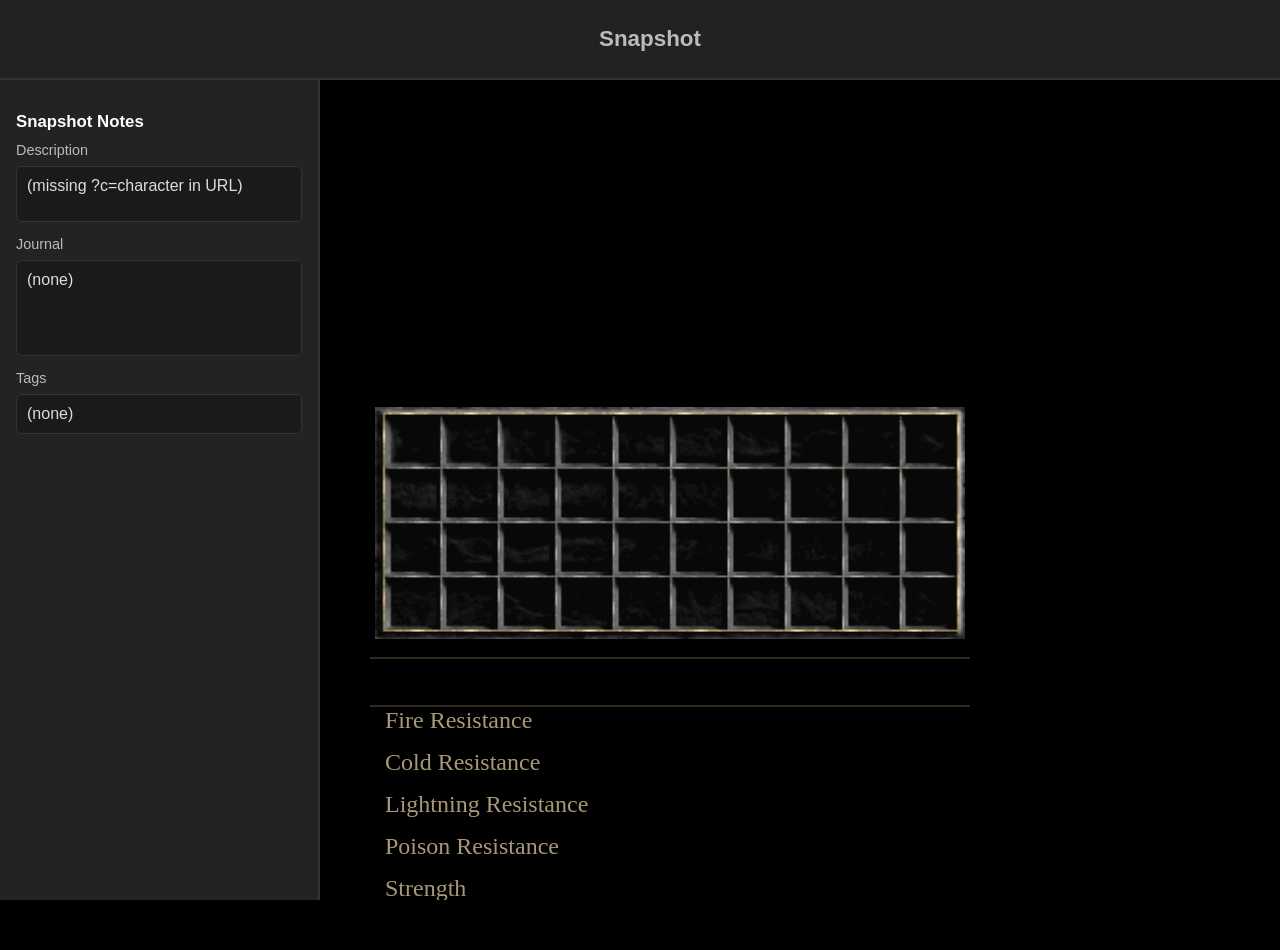
==== character.html @ 2995f328 "lots of updates" ====
<!DOCTYPE html>
<html>
<head>
    <title>PoD Character Archive</title>
    <link rel="stylesheet" type="text/css" href="./css/pod.css" />
    <meta http-equiv="Content-Security-Policy" content="upgrade-insecure-requests">


</head>
<body style="font-family: 'Helvetica Neue', Helvetica, Arial, sans-serif;">
<!--    <div id="alertBanner" style="display: none; padding: 10px; background-color: #ffcc00; color: #333;">
        The streamer hasn't set up their account name. Please let them know to configure it!
    </div> -->
    <div id="app" class="full-height"></div>
<!--    <button onclick="retrieveCharacterData()" >Click me!</button> -->
<div id="header" style="display:flex; align-items:center; min-height:48px;">

    <div id="snapshotHeaderTitle" style="padding-left:20px; font-size:1.4rem; font-weight:bold; color:#bbb; white-space:nowrap;">
        Snapshot
    </div>

</div>
        <div style="clear:both;"></div>
    </div>
    <div id="container">
    <div id="snaps">
        <div style="margin-bottom: 16px;">
            <div style="font-size: 1.05rem; font-weight: bold; color: #fff; margin-bottom: 10px;">Snapshot Notes</div>
            <div style="color:#bbb; font-size:.9rem; margin-bottom:8px;">Description</div>
            <div id="snapshotDescription" style="background:#1a1a1a; border:1px solid #333; border-radius:6px; padding:10px; min-height:56px; white-space:pre-wrap; color:#ddd; margin-bottom:14px;">(none)</div>

            <div style="color:#bbb; font-size:.9rem; margin-bottom:8px;">Journal</div>
            <div id="snapshotJournal" style="background:#1a1a1a; border:1px solid #333; border-radius:6px; padding:10px; min-height:96px; white-space:pre-wrap; color:#ddd; margin-bottom:14px;">(none)</div>

            <div style="color:#bbb; font-size:.9rem; margin-bottom:8px;">Tags</div>
            <div id="snapshotTags" style="background:#1a1a1a; border:1px solid #333; border-radius:6px; padding:10px; min-height:40px; color:#ddd;">(none)</div>
        </div>
    </div>
    
    <div id="main">
<!--        <h2><span id="name"></span> <span id="level-label"></span><span id="level"></span> <span id="class"></span></h2> -->
        <br>
        <div class="scroll"> 

<!--         <div class="arrow animated bounce"></div>-->
            <div id="hover-wrapper">
               <div id="hover-container"></div>
            </div>
            <div id="items">
                <div id="hover-container-weapon1" class="itemhover">
                    <!-- Tooltip will be appended by JavaScript here -->
                </div>
                <div id="hover-container-helmet" class="itemhover">
                    <!-- Tooltip will be appended by JavaScript here -->
                    
                </div>
                <div id="hover-container-amulet" class="itemhover">
                    <!-- Tooltip will be appended by JavaScript here -->
                    
                </div>
                <div id="hover-container-ring1" class="itemhover">
                    <!-- Tooltip will be appended by JavaScript here -->
                    
                </div>
                <div id="hover-container-ring2" class="itemhover">
                    <!-- Tooltip will be appended by JavaScript here -->
                    
                </div>
                <div id="hover-container-body" class="itemhover">
                    <!-- Tooltip will be appended by JavaScript here -->
                    
                </div>
                <div id="hover-container-belt" class="itemhover">
                    <!-- Tooltip will be appended by JavaScript here -->
                    
                </div>
                <div id="hover-container-gloves" class="itemhover">
                    <!-- Tooltip will be appended by JavaScript here -->
                    
                </div>
                <div id="hover-container-boots" class="itemhover">
                    <!-- Tooltip will be appended by JavaScript here -->
                    
                </div>
                <div id="hover-container-weapon2" class="itemhover">
                    <!-- Tooltip will be appended by JavaScript here -->
                    
                </div>
                <div id="hover-container-charms">
                    <!-- 10x4 grid of charm slots -->
                    <div id="charm-0-0" class="charm-slot"></div><div id="charm-1-0" class="charm-slot"></div><div id="charm-2-0" class="charm-slot"></div><div id="charm-3-0" class="charm-slot"></div><div id="charm-4-0" class="charm-slot"></div><div id="charm-5-0" class="charm-slot"></div><div id="charm-6-0" class="charm-slot"></div><div id="charm-7-0" class="charm-slot"></div><div id="charm-8-0" class="charm-slot"></div><div id="charm-9-0" class="charm-slot"></div>
                    <div id="charm-0-1" class="charm-slot"></div><div id="charm-1-1" class="charm-slot"></div><div id="charm-2-1" class="charm-slot"></div><div id="charm-3-1" class="charm-slot"></div><div id="charm-4-1" class="charm-slot"></div><div id="charm-5-1" class="charm-slot"></div><div id="charm-6-1" class="charm-slot"></div><div id="charm-7-1" class="charm-slot"></div><div id="charm-8-1" class="charm-slot"></div><div id="charm-9-1" class="charm-slot"></div>
                    <div id="charm-0-2" class="charm-slot"></div><div id="charm-1-2" class="charm-slot"></div><div id="charm-2-2" class="charm-slot"></div><div id="charm-3-2" class="charm-slot"></div><div id="charm-4-2" class="charm-slot"></div><div id="charm-5-2" class="charm-slot"></div><div id="charm-6-2" class="charm-slot"></div><div id="charm-7-2" class="charm-slot"></div><div id="charm-8-2" class="charm-slot"></div><div id="charm-9-2" class="charm-slot"></div>
                    <div id="charm-0-3" class="charm-slot"></div><div id="charm-1-3" class="charm-slot"></div><div id="charm-2-3" class="charm-slot"></div><div id="charm-3-3" class="charm-slot"></div><div id="charm-4-3" class="charm-slot"></div><div id="charm-5-3" class="charm-slot"></div><div id="charm-6-3" class="charm-slot"></div><div id="charm-7-3" class="charm-slot"></div><div id="charm-8-3" class="charm-slot"></div><div id="charm-9-3" class="charm-slot"></div>
                </div>
            </div>
            <div id="info">
                <div id="info-line1">
                    <span id="title"></span> <span id="name"></span> <span id="dead"></span>
                </div>
                <div id="info-line2">
                    <span id="expansion"></span> <span id="mode"></span> <span id="ladder"></span>
                </div>
                <div id="info-line3">
                    <span id="level-label"></span><span id="level"></span> <span id="class"></span>
                </div>
            </div>
            <div id="stats">
                <div id="resistances">
                    <div class="line-wrapper">
                        <div id="fire-label" class="resistances-label">Fire Resistance</div><div id="fire" class="resistances-value"></div>
                    </div>
                    <div class="line-wrapper">
                        <div id="cold-label" class="resistances-label">Cold Resistance</div><div id="cold" class="resistances-value"></div>
                    </div>
                    <div class="line-wrapper">
                        <div id="lightning-label" class="resistances-label">Lightning Resistance</div><div id="lightning" class="resistances-value"></div>
                    </div>
                    <div class="line-wrapper">
                        <div id="poison-label" class="resistances-label">Poison Resistance</div><div id="poison" class="resistances-value"></div>
                    </div>
                </div>
                <div id="attributes">
                    <div class="line-wrapper">
                        <div id="strength-label" class="attributes-label">Strength</div><div id="strength" class="attributes-value"></div>
                    </div>
                    <div class="line-wrapper">
                        <div id="dexterity-label" class="attributes-label">Dexterity</div><div id="dexterity" class="attributes-value"></div>
                    </div>
                    <div class="line-wrapper">
                        <div id="vitality-label" class="attributes-label">Vitality</div><div id="vitality" class="attributes-value"></div>
                    </div>
                    <div class="line-wrapper">
                        <div id="energy-label" class="attributes-label">Energy</div><div id="energy" class="attributes-value"></div>
                    </div>
                </div>
            </div>
        <div id="lifemana">
            <div id="life-orb" class="orb">
                <div id="life" class="orb-text"></div>
            </div>
            <span class="lifemana-text">Life</span>
            <div id="mana-orb" class="orb">
                <div id="mana" class="orb-text"></div>
            </div>
            <span class="lifemana-text">Mana</span>
        </div> 
        <div id="skills"></div>
        <div id="merc">
            <div id="merc-hover-wrapper">
                <div id="merc-hover-container"></div>
            </div>
            <div id="merc-items" style="position: relative;">
                <div id="merc-hover-container-weapon1" class="itemhover">
                    <div class="itemhover-box" style="position: absolute; top: 0; left: 50%; transform: translateX(-50%); background-color: black; color: #c0a080; padding: 10px; border-radius: 6px; font-size: 14px; border: 2px solid #c0a080; max-width: 580px; text-align: center; z-index: 1000; visibility: hidden; opacity: 0; transition: opacity 0.3s ease; pointer-events: none;">                </div>
                </div>
                    <div id="merc-hover-container-helmet" class="itemhover">
                    <div class="itemhover-box" style="position: absolute; top: 0; left: 50%; transform: translateX(-50%); background-color: black; color: #c0a080; padding: 10px; border-radius: 6px; font-size: 14px; border: 2px solid #c0a080; max-width: 580px; text-align: center; z-index: 1000; visibility: hidden; opacity: 0; transition: opacity 0.3s ease; pointer-events: none;">                </div>
                </div>
                <div id="merc-hover-container-body" class="itemhover">
                    <div class="itemhover-box" style="position: absolute; top: 0; left: 50%; transform: translateX(-50%); background-color: black; color: #c0a080; padding: 10px; border-radius: 6px; font-size: 14px; border: 2px solid #c0a080; max-width: 580px; text-align: center; z-index: 1000; visibility: hidden; opacity: 0; transition: opacity 0.3s ease; pointer-events: none;">                </div>
                </div>
                <div id="merc-hover-container-weapon2" class="itemhover">
                    <div class="itemhover-box" style="position: absolute; top: 0; left: 50%; transform: translateX(-50%); background-color: black; color: #c0a080; padding: 10px; border-radius: 6px; font-size: 14px; border: 2px solid #c0a080; max-width: 580px; text-align: center; z-index: 1000; visibility: hidden; opacity: 0; transition: opacity 0.3s ease; pointer-events: none;">                </div>
                </div>
            </div>
            <br><br><br>
            <div id="merc-line1">
                <span id="merc-name"></span>
            </div>
            <div id="merc-line2">
                <span id="merc-level-label"></span><span id="merc-level"></span> <span id="merc-type"></span>
                <br><br><br>
            </div>
        </div>
<!--            <div class="arrow animated bounce">
                <div class="scrolltooltip">&nbsp;&nbsp;&nbsp;&nbsp;&nbsp;
                    <span class="scrolltooltiptext">Scroll down for more stats, skills, and Merc info</span>
                </div>
            </div> -->
<!--        <div id="future">
            <br><br><br>
            <div class="footer"><img src="./img/pod-bottom.png" alt="Path of Diablo"></div>
            <br>
            <div>FUTURE</div>
            <div>FUTURE</div>
            <div>FUTURE</div>
            <div>FUTURE</div>
            <div>FUTURE</div>
            <div>FUTURE</div>
            <div>FUTURE</div>
            <div>FUTURE</div>
        </div> -->
    </div> 
    </div>
</div>

<!--<script src="https://extension-files.twitch.tv/helper/v1/twitch-ext.min.js"></script>-->
<script src="./jquery-3.3.1.min.js" type="text/javascript"></script>
<!--<script src="./viewer.js" type="text/javascript"></script>-->
<script>
// --- Wayback Machine Search Logic ---

$(document).ready(function() {
    console.log("(document).ready worked");

    function getQueryParam(param) {
        const urlParams = new URLSearchParams(window.location.search);
        return urlParams.get(param);
    }

    function normalizeHistory(payload) {
        if (Array.isArray(payload)) {
            return payload;
        }
        if (payload && typeof payload === 'object' && Array.isArray(payload.snapshots)) {
            return payload.snapshots;
        }
        return [];
    }

    function slugify(value) {
        if (typeof value !== 'string') {
            return '';
        }

        return value
            .trim()
            .toLowerCase()
            .replace(/[^a-z0-9]+/g, '-')
            .replace(/-+/g, '-')
            .replace(/^-|-$/g, '');
    }

    function getSnapshotKey(snapshot) {
        if (!snapshot || typeof snapshot !== 'object') {
            return '';
        }

        const metadata = snapshot.metadata && typeof snapshot.metadata === 'object'
            ? snapshot.metadata
            : {};

        if (typeof metadata.slug === 'string' && metadata.slug.trim()) {
            return slugify(metadata.slug);
        }

        if (typeof metadata.title === 'string' && metadata.title.trim()) {
            return slugify(metadata.title);
        }

        if (typeof snapshot.id === 'string' && snapshot.id.trim()) {
            return snapshot.id.trim();
        }

        return typeof snapshot.timestamp === 'string' ? snapshot.timestamp : '';
    }

    function setFocusMetadata(snapshot, fallbackName) {
        const metadata = snapshot && snapshot.metadata && typeof snapshot.metadata === 'object'
            ? snapshot.metadata
            : {};

        const data = snapshot && snapshot.data && typeof snapshot.data === 'object'
            ? snapshot.data
            : {};

        const displayName = (data.Name && String(data.Name).trim())
            ? String(data.Name).trim()
            : fallbackName;

        const description = metadata.description && metadata.description.trim()
            ? metadata.description
            : '(none)';

        const journal = metadata.journal && metadata.journal.trim()
            ? metadata.journal
            : '(none)';

        const tags = Array.isArray(metadata.tags) && metadata.tags.length > 0
            ? metadata.tags.join(', ')
            : '(none)';

        $('#snapshotDescription').text(description);
        $('#snapshotJournal').text(journal);
        $('#snapshotTags').text(tags);

        let fallbackTimestamp = snapshot.timestamp || 'Snapshot';
        if (typeof fallbackTimestamp === 'string' && fallbackTimestamp.length >= 10) {
            fallbackTimestamp = fallbackTimestamp.slice(0, 10);
        }

        const headerTitle = metadata.title && metadata.title.trim()
            ? metadata.title
            : `${displayName} - ${fallbackTimestamp}`;

        $('#snapshotHeaderTitle').text(headerTitle);
        document.title = `${displayName} - Archive`;
    }

    async function fetchSnapshotPayload(characterName) {
        const lower = characterName.toLowerCase();
        const candidates = [
            `./snapshots/${lower}.json`,
            `${lower}.json`
        ];

        for (const url of candidates) {
            try {
                const response = await fetch(url);
                if (!response.ok) {
                    continue;
                }
                return await response.json();
            } catch (error) {
                console.warn(`Failed to fetch ${url}:`, error);
            }
        }

        throw new Error('Snapshot file not found');
    }

    async function loadFocusSnapshot() {
        const charName = getQueryParam('c') || getQueryParam('charName');
        const keyOrTimestamp = getQueryParam('t');

        if (!charName) {
            $('#snapshotDescription').text('(missing ?c=character in URL)');
            $('#snapshotJournal').text('(none)');
            $('#snapshotTags').text('(none)');
            $('#snapshotHeaderTitle').text('Snapshot');
            return;
        }

        try {
            const payload = await fetchSnapshotPayload(charName);
            const history = normalizeHistory(payload);

            if (!history.length) {
                throw new Error('No snapshots found for this character');
            }

            const snapshots = history.slice().sort((a, b) => String(b.timestamp || '').localeCompare(String(a.timestamp || '')));

            let selected = null;
            if (keyOrTimestamp) {
                selected = snapshots.find((snap) => {
                    const key = getSnapshotKey(snap);
                    return key === keyOrTimestamp || snap.timestamp === keyOrTimestamp;
                }) || null;
            }

            if (!selected) {
                selected = snapshots[0];
            }

            processCharacterData(selected.data);
            setFocusMetadata(selected, charName);

            const params = new URLSearchParams(window.location.search);
            params.set('c', charName);
            params.set('t', getSnapshotKey(selected) || selected.timestamp || 'latest');
            const newUrl = window.location.pathname + '?' + params.toString();
            window.history.replaceState({}, '', newUrl);
        } catch (error) {
            console.error('Error loading focus snapshot:', error);
            $('#snapshotDescription').text('(unable to load snapshot)');
            $('#snapshotJournal').text('(none)');
            $('#snapshotTags').text('(none)');
            $('#snapshotHeaderTitle').text('Snapshot Load Error');
        }
    }

    // Scroll event listeners
    $(window).scroll(function() {
        const scroll = $(window).scrollTop();
        $('.arrow').toggleClass('fade', scroll >= 1);
    });

    $('#main').scroll(function() {
        const scroll = $('#main').scrollTop();
        $('.arrow').toggleClass('fade', scroll >= 1);
    });
    void loadFocusSnapshot();
});

// Function to process characterData after it's fetched
async function processCharacterData(characterData) {
  if (!characterData || typeof characterData !== 'object') {
      console.error("Invalid characterData:", characterData);
      return;
  }
  console.log("Character Data fetched:", characterData);
  updatePODComponent(characterData);  // Process and update UI after retrieval
}
   
function updatePODComponent(data) {
    $("#hover-container-weapon1").empty();
    $("#hover-container-helmet").empty();
    $("#hover-container-amulet").empty();
    $("#hover-container-ring1").empty();
    $("#hover-container-ring2").empty();
    $("#hover-container-body").empty();
    $("#hover-container-belt").empty();
    $("#hover-container-gloves").empty();
    $("#hover-container-boots").empty();
    $("#hover-container-weapon2").empty();
//    $("#hover-container-charms").empty();
    $("#merc-hover-container-weapon1").empty();
    $("#merc-hover-container-helmet").empty();
    $("#merc-hover-container-body").empty();
    $("#merc-hover-container-weapon2").empty();    
  if (data && data.Stats) {
  // Character information
  $("#title").text(data["Title"]);
  $("#name").text(data["Name"]);
  
  if(data["IsHardcore"] === true) {
    $("#mode").text("Hardcore");
    } else {
      $("#mode").text("Softcore");
    }
  
  $("#expansion").text("Expansion");
  
  if(data["IsLadder"] === true) {
    $("#ladder").text("Ladder");
  } else {
    $("#ladder").text("");
  }
  
  if(data["IsDead"] === true && data["IsHardcore"] === true) {
    $("#dead").text("(Dead)");
  } else {
    $("#dead").text("");
  }
  
  $("#level").text("Level " + data["Stats"]["Level"]);
  $("#class").text(data["Class"]);
  
  // Items
  var wornItems = findWornItems(data["Equipped"]);
  
  // Store all weapon data globally for weapon swap functionality
  window.weaponData = {
    weapon1: wornItems["weapon1"] || null,
    weapon2: wornItems["weapon2"] || null,
    sweapon1: wornItems["sweapon1"] || null,
    sweapon2: wornItems["sweapon2"] || null
  };
  
  // Track weapon swap state (false = primary weapons, true = swap weapons)
  // Both weapons swap together
  window.weaponSwapState = false;
  
  /*
  if ("weapon1" in wornItems) {
    // Only append the image without the tooltip
    $("#hover-container-weapon1").append(createImageHTML(wornItems["weapon1"], "hover-container"));
}

if ("helmet" in wornItems) {
    // Only append the image without the tooltip
    $("#hover-container-helmet").append(createImageHTML(wornItems["helmet"], "hover-container"));
}

if ("amulet" in wornItems) {
    // Only append the image without the tooltip
    $("#hover-container-amulet").append(createImageHTML(wornItems["amulet"], "hover-container"));
}

if ("ring1" in wornItems) {
    // Only append the image without the tooltip
    $("#hover-container-ring1").append(createImageHTML(wornItems["ring1"], "hover-container"));
}

if ("ring2" in wornItems) {
    // Only append the image without the tooltip
    $("#hover-container-ring2").append(createImageHTML(wornItems["ring2"], "hover-container"));
}

if ("body" in wornItems) {
    // Only append the image without the tooltip
    $("#hover-container-body").append(createImageHTML(wornItems["body"], "hover-container"));
}

if ("belt" in wornItems) {
    // Only append the image without the tooltip
    $("#hover-container-belt").append(createImageHTML(wornItems["belt"], "hover-container"));
}

if ("gloves" in wornItems) {
    // Only append the image without the tooltip
    $("#hover-container-gloves").append(createImageHTML(wornItems["gloves"], "hover-container"));
}

if ("boots" in wornItems) {
    // Only append the image without the tooltip
    $("#hover-container-boots").append(createImageHTML(wornItems["boots"], "hover-container"));
}

if ("weapon2" in wornItems) {
    // Only append the image without the tooltip
    $("#hover-container-weapon2").append(createImageHTML(wornItems["weapon2"], "hover-container"));
}
*/
  if ("weapon1" in wornItems) $("#hover-container-weapon1").append(createImageHTML(wornItems["weapon1"], "hover-container-weapon1"));
  if ("helmet" in wornItems) $("#hover-container-helmet").append(createImageHTML(wornItems["helmet"], "hover-container-helmet"));
  if ("amulet" in wornItems) $("#hover-container-amulet").append(createImageHTML(wornItems["amulet"], "hover-container-amulet"));
  if ("ring1" in wornItems) $("#hover-container-ring1").append(createImageHTML(wornItems["ring1"], "hover-container-ring1"));
  if ("ring2" in wornItems) $("#hover-container-ring2").append(createImageHTML(wornItems["ring2"], "hover-container-ring2"));
  if ("body" in wornItems) $("#hover-container-body").append(createImageHTML(wornItems["body"], "hover-container-body"));
  if ("belt" in wornItems) $("#hover-container-belt").append(createImageHTML(wornItems["belt"], "hover-container-belt"));
  if ("gloves" in wornItems) $("#hover-container-gloves").append(createImageHTML(wornItems["gloves"], "hover-container-gloves"));
  if ("boots" in wornItems) $("#hover-container-boots").append(createImageHTML(wornItems["boots"], "hover-container-boots"));
  if ("weapon2" in wornItems) $("#hover-container-weapon2").append(createImageHTML(wornItems["weapon2"], "hover-container-weapon2"));
  
  // Setup weapon swap click handlers
  setupWeaponSwapHandlers();
  
  // Render charms from Inventory (not Equipped)
  if (data["Inventory"]) {
    renderCharms(data["Inventory"]);
  }
  
  // Merc Items
  var mercWornItems = findWornItems(data["MercenaryEquipped"]);
  
  if ("weapon1" in mercWornItems) $("#merc-hover-container-weapon1").append(createImageHTML(mercWornItems["weapon1"], "merc-hover-container-weapon1"));
  if ("helmet" in mercWornItems) $("#merc-hover-container-helmet").append(createImageHTML(mercWornItems["helmet"], "merc-hover-container-helmet"));
  if ("body" in mercWornItems) $("#merc-hover-container-body").append(createImageHTML(mercWornItems["body"], "merc-hover-container-body"));
  if ("weapon2" in mercWornItems) $("#merc-hover-container-weapon2").append(createImageHTML(mercWornItems["weapon2"], "merc-hover-container-weapon2"));
  
  // Life, Stats
  $("#life").text(data["Stats"]["Life"]);
  $("#mana").text(data["Stats"]["Mana"]);
  if(data["Bonus"]["Strength"] > 0) {
    $("#strength").addClass("has-bonus");
    $("#strength").text(data["Stats"]["Strength"] + data["Bonus"]["Strength"]);
  } else {
    $("#strength").text(data["Stats"]["Strength"]);
  }
  $("#dexterity").text(data["Stats"]["Dexterity"]);
  $("#vitality").text(data["Stats"]["Vitality"]);
  $("#energy").text(data["Stats"]["Energy"]);
  $("#fire").text(data["Bonus"]["FireResistance"] + "%");
  $("#cold").text(data["Bonus"]["ColdResistance"] + "%");
  $("#lightning").text(data["Bonus"]["LightningResistance"] + "%");
  $("#poison").text(data["Bonus"]["PoisonResistance"] + "%");
  
    // Skills
    // Clear the skills container
    $("#skills").empty();

    // Loop through and add categories and skills
    data["SkillTabs"].forEach(category => {
        if (category["Total"] > 0) {
            $("#skills").append("<div id='skill-" + category["Name"].replace(/\s+/g, '-').toLowerCase() + "'><div class='skill-category'>" + category["Name"] + "</div></div>");
        
            category["Skills"].forEach(skill => {
                $("#skill-" + category["Name"].replace(/\s+/g, '-').toLowerCase())
//                    .append("<div class='skill-icon' id='skill-" + skill["Name"].replace(/\s+/g, '-').toLowerCase() + "'><div class='skill-tooltip' id='tooltip-" + skill["Name"].replace(/\s+/g, '-').toLowerCase() + "'>" + skill["Name"] + "</div><img src='https://pathofdiablo.com/p/armory/img/skills/" + data["Class"].toLowerCase() + "/" + skill["Name"].replace(/\s+/g, '_').toLowerCase() + ".png' /><div class='skill-level'>" + skill["Level"] + "</div></div>")
                    .append("<div class='skill-icon' id='skill-" + skill["Name"].replace(/\s+/g, '-').toLowerCase() + "'><div class='skill-tooltip' id='tooltip-" + skill["Name"].replace(/\s+/g, '-').toLowerCase() + "'>" + skill["Name"] + "</div><img src='https://beta.pathofdiablo.com/armory-assets/img/skills/" + data["Class"].toLowerCase() + "/" + skill["Name"].replace(/\s+/g, '_').toLowerCase() + ".png' /><div class='skill-level'>" + skill["Level"] + "</div></div>")
                    .ready(function() {
                        $("#skill-" + skill["Name"].replace(/\s+/g, '-').toLowerCase()).hover(function() {
                            $("#tooltip-" + skill["Name"].replace(/\s+/g, '-').toLowerCase()).fadeIn(0);
                        }, function() {
                            $("#tooltip-" + skill["Name"].replace(/\s+/g, '-').toLowerCase()).fadeOut(0);
                            });
                        });
                });
        }
    });

    // Merc
    // check if no merc, hide
    if(data["MercenaryName"].length == 0) {
      $("#merc").hide();
    } else {
      $("#merc-name").text(data["MercenaryName"]);
      $("#merc-level").text(data["MercenaryLevel"]);
      $("#merc-type").text(data["MercenaryType"]);
    }
  }
  else {
    console.error("Data or Stats is undefined in updatePODComponent.");
    }
}    

function findWornItems(equippedItems) {
    var result = {};
    equippedItems.forEach((item) => {
      if(item["Worn"] !== "") {
        result[item["Worn"]] = item;
      }
    })
    return result;
}
  
function createItemHTML(itemObject) {
    let itemStr = "";

    // Title with special handling for "Delerium"
    if (itemObject["Title"] === "2693") {
        itemStr += `<div class='item-title title-${itemObject["QualityCode"]}'>Delerium</div>`;
    } else {
        itemStr += `<div class='item-title title-${itemObject["QualityCode"]}'>${itemObject["Title"]}</div>`;
    }

    // Quality tag
    if (itemObject["QualityCode"] !== "q_normal") {
        itemStr += `<div class='item-tag tag-${itemObject["QualityCode"]}'>${itemObject["Tag"]}</div>`;
    }

    // Rune tag, if applicable
    if ("RuneTag" in itemObject && itemObject["QualityCode"] === "q_runeword") {
        itemStr += `<div class='item-runetag title-q_runeword'>${itemObject["RuneTag"]}</div>`;
    }

    // Defense and block (only show what's present)
    let defenseBlock = [];
    if ("Defense" in itemObject) {
        defenseBlock.push(`Defense: ${itemObject["Defense"]}`);
    }
    if ("Block" in itemObject) {
        defenseBlock.push(`Chance to Block: ${itemObject["Block"]}`);
    }
    if (defenseBlock.length > 0) {
        itemStr += `<div class='item-defense-block'>${defenseBlock.join(" | ")}</div>`;
    }

    // Weapon damage
    let minmaxDamage = [];
    if ("DamageMinimum" in itemObject) {
        minmaxDamage.push(`Damage: ${itemObject["DamageMinimum"]} - ${itemObject["DamageMaximum"]}`);
    }
    if (minmaxDamage.length > 0) {
        itemStr += `<div class='item-damage'>${minmaxDamage.join(" | ")}</div>`;
    }

        // Item level and durability
    let levelDurability = [];
    if ("ItemLevel" in itemObject) {
        levelDurability.push(`Item Level: ${itemObject["ItemLevel"]}`);
    }
    if ("Durability" in itemObject) {
        levelDurability.push(`Durability: ${itemObject["Durability"]}/${itemObject["DurabilityMaximum"]}`);
    }
    if (levelDurability.length > 0) {
        itemStr += `<div class='item-level-durability'>${levelDurability.join(" | ")}</div>`;
    }

    // Property list (handling "Corrupted" specifically)
    itemObject["PropertyList"].forEach(property => {
        if (/corrupted/i.test(property)) {
            itemStr += `<div class='item-corrupted'>Corrupted</div>`;
        } else {
            // ✅ Remove "-Up" if the property ends with "when you Level-Up"
            const cleanedProperty = property.replace(/(when you Level)-Up$/, "$1");
            itemStr += `<div class='item-property'>${cleanedProperty}</div>`;
        }
    });


    // ✅ Display socketed items if present and not a runeword
    if (
        itemObject["QualityCode"] !== "q_runeword" &&
        itemObject["Sockets"] &&
        typeof itemObject["Sockets"] === "object"
    ) {
        const socketNameCounts = {};

        Object.values(itemObject["Sockets"]).forEach(socketedItem => {
            if (socketedItem?.Title) {
                // ✅ Label Rare Jewels properly
                let displayName = socketedItem.Title;
                if (socketedItem.Quality === "Rare" && /jewel/i.test(socketedItem.Tag || "")) {
                    displayName = `Misc. Rare Jewel`;
                }
                if (socketedItem.Quality === "Magic" && /jewel/i.test(socketedItem.Tag || "")) {
                    displayName = `Misc. Magic Jewel`;
                }

                socketNameCounts[displayName] = (socketNameCounts[displayName] || 0) + 1;
            }
        });

        const socketedSummary = Object.entries(socketNameCounts)
            .map(([name, count]) => (count > 1 ? `${name} x${count}` : name))
            .join("<br> ");

        if (socketedSummary) {
            itemStr += `<div class='item-sockets'><strong>Socketed With:</strong><br> ${socketedSummary}</div>`;
        }
    }



    console.log("Tooltip content for item:", itemStr);
    return itemStr;
}

     
function createImageHTML(itemObject, hoverContainerId) {
    // Generate tooltip content
    const tooltipContent = createItemHTML(itemObject);
        
    // Determine tooltip styling based on content size
    const propertySize = itemObject["PropertyList"].length;
    const maxCharWidth = Math.max.apply(Math, itemObject["PropertyList"].map(x => x.length));
    const tooltipClass = propertySize > 10 || maxCharWidth > 40 ? "itemhover-box itemhover-box-small" : "itemhover-box";
        
    // Append the tooltip content directly to the specified container
    $("#" + hoverContainerId).append(`
        <div class="${tooltipClass}" id="${hoverContainerId}-${itemObject["Worn"]}-hover">
            ${tooltipContent}
        </div>
    `);
        
    // Generate and return the image HTML
    let imageHTML = "";
    console.log("Tooltip appended with content:", tooltipContent);  // Debugging check
    if (itemObject["TextTag"] == "ring") {
//        imageHTML = `<img id="${hoverContainerId}-${itemObject["Worn"]}-img" src="https://pathofdiablo.com/p/armory/img/items/ring2.gif" width="80%" height="80%" />`;
        imageHTML = `<img id="${hoverContainerId}-${itemObject["Worn"]}-img" src="https://beta.pathofdiablo.com/images/d2/ring2.gif" width="80%" height="80%" />`;
    }
    else if (itemObject["TextTag"] == "amulet") {
//        imageHTML = `<img id="${hoverContainerId}-${itemObject["Worn"]}-img" src="https://pathofdiablo.com/p/armory/img/items/amulet2.gif" width="80%" height="80%" />`;
        imageHTML = `<img id="${hoverContainerId}-${itemObject["Worn"]}-img" src="https://beta.pathofdiablo.com/images/d2/amulet2.gif" width="80%" height="80%" />`;
    }
//    else if (itemObject["Tag"] === "Bone Wand") {
//    else if (/wand/i.test(itemObject["Tag"])) {
//        imageHTML = `<img id="${hoverContainerId}-${itemObject["Worn"]}-img" src="https://pathofdiablo.com/p/armory/img/items/${itemObject["Tag"].toLowerCase().replace(/ /g, "_").replace(/'/g, "%27")}.gif" width="45vw" height="auto" />`;
    else if (["Polished Wand", "Ghost Wand", "Lich Wand", "Unearthed Wand", "Petrified Wand", "Tomb Wand", "Grave Wand", "Bone Wand", "Grim Wand"].includes(itemObject["Tag"].replace(/^Synthesized /, ""))) {
//        imageHTML = `<img id="${hoverContainerId}-${itemObject["Worn"]}-img" src="https://beta.pathofdiablo.com/images/d2/${itemObject["Tag"].toLowerCase().replace(/ /g, "_").replace(/'/g, "%27")}.gif" width="45vw" height="auto" />`;
        let baseTag = itemObject["Tag"].replace(/^Synthesized /, "");
        imageHTML = `<img id="${hoverContainerId}-${itemObject["Worn"]}-img" src="https://beta.pathofdiablo.com/images/d2/${baseTag.toLowerCase().replace(/ /g, "_").replace(/'/g, "%27")}.gif" width="45vw" height="auto" />`;    
} 
    else if (
        (itemObject["Worn"] === "weapon1" || itemObject["Worn"] === "weapon2" || itemObject["Worn"] === "sweapon1" || itemObject["Worn"] === "sweapon2") &&
        itemObject["Size"]["invheight"] < 5 && itemObject["Size"]["invwidth"] < 2
    ) {
        let imageName;
        if (itemObject["TextTag"] && itemObject["TextTag"].startsWith("Synthesized ")) {
            imageName = itemObject["Title"];
        } else if (itemObject["Quality"] === "Unique" || itemObject["Quality"] === "Set") {
            imageName = itemObject["Title"];
        } else {
            imageName = itemObject["Tag"].replace(/^Synthesized /, "");
        }
        imageHTML = `<img id="${hoverContainerId}-${itemObject["Worn"]}-img" src="https://beta.pathofdiablo.com/images/d2/${imageName.toLowerCase().replace(/ /g, "_").replace(/'/g, "%27")}.gif" width="45vw" height="auto" />`;
    }
    else if (itemObject["Worn"] === "weapon1" && itemObject["Quality"] === "Unique" && itemObject["Size"]["invheight"] < 5 && itemObject["Size"]["invwidth"] < 2) {
//        imageHTML = `<img id="${hoverContainerId}-${itemObject["Worn"]}-img" src="https://pathofdiablo.com/p/armory/img/items/${itemObject["Title"].toLowerCase().replace(/ /g, "_").replace(/'/g, "%27")}.gif" width="55vw" height="auto" />`;
        imageHTML = `<img id="${hoverContainerId}-${itemObject["Worn"]}-img" src="https://beta.pathofdiablo.com/images/d2/${itemObject["Title"].toLowerCase().replace(/ /g, "_").replace(/'/g, "%27")}.gif" width="55vw" height="auto" />`;
    } 
    else if (itemObject["Worn"] === "weapon1" && itemObject["Quality"] === "Set") {
//        imageHTML = `<img id="${hoverContainerId}-${itemObject["Worn"]}-img" src="https://pathofdiablo.com/p/armory/img/items/${itemObject["Title"].toLowerCase().replace(/ /g, "_").replace(/'/g, "%27")}.gif" width="55vw" height="auto" />`;
        imageHTML = `<img id="${hoverContainerId}-${itemObject["Worn"]}-img" src="https://beta.pathofdiablo.com/images/d2/${itemObject["Title"].toLowerCase().replace(/ /g, "_").replace(/'/g, "%27")}.gif" width="55vw" height="auto" />`;
    } 
    else if (["Minion Skull", "Overseer Skull", "Succubae Skull", "Bloodlord Skull", "Hellspawn Skull", "Mummified Trophy", "Fetish Trophy", "Sexton Trophy", "Cantor Trophy", "Hierophant Trophy", "Preserved Head", "Zombie Head", "Unraveller Head", "Gargoyle Head", "Demon Head"].includes(itemObject["Tag"])) {
        imageHTML = `<img id="${hoverContainerId}-${itemObject["Worn"]}-img" src="https://pathofdiablo.com/p/armory/img/items/homunculus.gif" width="80vw" height="auto" />`;
    } 
    else if (itemObject["Tag"] === "Blade Talons") {
        imageHTML = `<img id="${hoverContainerId}-${itemObject["Worn"]}-img" src="https://pathofdiablo.com/p/armory/img/items/${itemObject["Tag"].toLowerCase().replace(/ /g, "_").replace(/'/g, "%27")}.gif" width="55vw" height="auto" />`;
    } 
    else if (itemObject["Quality"] === "Magic") {
//        imageHTML = `<img id="${hoverContainerId}-${itemObject["Worn"]}-img" src="https://pathofdiablo.com/p/armory/img/items/${itemObject["Tag"].toLowerCase().replace(/ /g, "_").replace(/'/g, "%27")}.gif" width="100vw" height="auto" />`;
        imageHTML = `<img id="${hoverContainerId}-${itemObject["Worn"]}-img" src="https://beta.pathofdiablo.com/images/d2/${itemObject["Tag"].toLowerCase().replace(/ /g, "_").replace(/'/g, "%27")}.gif" width="100vw" height="auto" />`;
    } 
//    else if (itemObject["Tag"] === "Shako") {
//        imageHTML = `<img id="${hoverContainerId}-${itemObject["Worn"]}-img" src="https://pathofdiablo.com/p/armory/img/items/${itemObject["Title"].toLowerCase().replace(/ /g, "_").replace(/'/g, "%27")}.gif" width="55vw" height="auto" />`;
//    } 
    else if (itemObject["Title"] === "Crown of Thieves") {
        imageHTML = `<img id="${hoverContainerId}-${itemObject["Worn"]}-img" src="https://pathofdiablo.com/p/armory/img/items/${itemObject["Title"].toLowerCase().replace(/ /g, "_").replace(/'/g, "%27")}.gif" width="65vw" height="auto" />`;
    } 
//    else if (itemObject["Title"] === "Steelrend") {
//        imageHTML = `<img id="${hoverContainerId}-${itemObject["Worn"]}-img" src="https://pathofdiablo.com/p/armory/img/items/war_gauntlets.gif" width="65vw" height="auto" />`;
//    } 
    else if (itemObject["Quality"] === "Unique") {
//        imageHTML = `<img id="${hoverContainerId}-${itemObject["Worn"]}-img" src="https://pathofdiablo.com/p/armory/img/items/${itemObject["Title"].toLowerCase().replace(/ /g, "_").replace(/'/g, "%27")}.gif" width="90vw" height="auto" />`;
        imageHTML = `<img id="${hoverContainerId}-${itemObject["Worn"]}-img" src="https://beta.pathofdiablo.com/images/d2/${itemObject["Title"].toLowerCase().replace(/ /g, "_").replace(/'/g, "%27")}.gif" width="90vw" height="auto" />`;
    } 
    else if (itemObject["Quality"] === "Set") {
//        imageHTML = `<img id="${hoverContainerId}-${itemObject["Worn"]}-img" src="https://pathofdiablo.com/p/armory/img/items/${itemObject["Title"].toLowerCase().replace(/ /g, "_").replace(/'/g, "%27")}.gif" width="90vw" height="auto" />`;
        imageHTML = `<img id="${hoverContainerId}-${itemObject["Worn"]}-img" src="https://beta.pathofdiablo.com/images/d2/${itemObject["Title"].toLowerCase().replace(/ /g, "_").replace(/'/g, "%27")}.gif" width="90vw" height="auto" />`;
    } 
    else if (itemObject["Quality"] === "Rare") {
//        imageHTML = `<img id="${hoverContainerId}-${itemObject["Worn"]}-img" src="https://pathofdiablo.com/p/armory/img/items/${itemObject["Tag"].toLowerCase().replace(/ /g, "_").replace(/'/g, "%27")}.gif" width="100vw" height="auto" />`;
        imageHTML = `<img id="${hoverContainerId}-${itemObject["Worn"]}-img" src="https://beta.pathofdiablo.com/images/d2/${itemObject["Tag"].toLowerCase().replace(/ /g, "_").replace(/'/g, "%27")}.gif" width="90vw" height="auto" />`;
    } 
    else if (itemObject["Quality"] === "Craft") {
//        imageHTML = `<img id="${hoverContainerId}-${itemObject["Worn"]}-img" src="https://pathofdiablo.com/p/armory/img/items/${itemObject["Tag"].toLowerCase().replace(/ /g, "_").replace(/'/g, "%27")}.gif" width="100vw" height="auto" />`;
        imageHTML = `<img id="${hoverContainerId}-${itemObject["Worn"]}-img" src="https://beta.pathofdiablo.com/images/d2/${itemObject["Tag"].toLowerCase().replace(/ /g, "_").replace(/'/g, "%27")}.gif" width="90vw" height="auto" />`;
    } 
    else if (itemObject["QualityCode"] === "q_runeword") {
        const isSmall = itemObject["Size"] && itemObject["Size"]["invheight"] < 5 && itemObject["Size"]["invwidth"] < 2;
        const width = isSmall ? "45vw" : "90vw";
        imageHTML = `<img id="${hoverContainerId}-${itemObject["Worn"]}-img" src="https://beta.pathofdiablo.com/images/d2/${itemObject["TextTag"].toLowerCase().replace(/ /g, "_").replace(/'/g, "%27")}.gif" width="${width}" height="auto" />`;
    }
    else if (itemObject["Worn"] === "helmet") {
        imageHTML = `<img id="${hoverContainerId}-${itemObject["Worn"]}-img" src="https://pathofdiablo.com/p/armory/img/items/${itemObject["Title"].toLowerCase().replace(/ /g, "_").replace(/'/g, "%27")}.gif" width="85vw" max-width="90%" height="auto" />`;
    } 
    else if (itemObject["Worn"] === "weapon1") {
        imageHTML = `<img id="${hoverContainerId}-${itemObject["Worn"]}-img" src="https://pathofdiablo.com/p/armory/img/items/${itemObject["TextTag"].toLowerCase().replace(/ /g, "_").replace(/'/g, "%27")}.gif" width="70vw" height="auto" />`;
    } else {  
        imageHTML = `<img id="${hoverContainerId}-${itemObject["Worn"]}-img" src="https://pathofdiablo.com/p/armory/img/items/${itemObject["Title"].toLowerCase().replace(/ /g, "_").replace(/'/g, "%27")}.gif" width="90%" height="auto" />`;
    }
    console.log("Tooltip appended with content:", imageHTML);  // Debugging check

    return imageHTML;  
    //console.log("Tooltip appended with content:", imageHTML);  // Debugging check
} 
    //console.log("Image url2:", imageHTML);  // Debugging check

function renderCharms(inventoryItems) {
    // Clear any existing charms from all predefined slots
    for (let y = 0; y < 4; y++) {
        for (let x = 0; x < 10; x++) {
            $(`#charm-${x}-${y}`).empty().removeClass('charm-occupied');
        }
    }
    
    // Filter for charms only in the bottom 4 rows (y >= 5, which are rows 5,6,7,8)
    const charms = inventoryItems.filter(item => {
        const isCharm = item["TextTag"] && item["TextTag"].toLowerCase().includes("charm");
        const position = item["Position"];
        const inBottomRows = position && position.y >= 5 && position.y <= 8;
        return isCharm && inBottomRows;
    });
    
    console.log("Found charms in bottom 4 rows:", charms.length);
    
    // Place charms in their slots
    charms.forEach((charm, index) => {
        const position = charm["Position"];
        const size = charm["Size"];
        
        if (!position || !size) {
            console.warn("Charm missing position or size data:", charm);
            return;
        }
        
        // Adjust y position to be relative to the charm inventory (row 5 becomes 0)
        const gridX = position.x;
        const gridY = position.y - 5;
        
        // Find the slot for this charm
        const slotId = `charm-${gridX}-${gridY}`;
        const slot = $(`#${slotId}`);
        
        if (slot.length === 0) {
            console.warn("Slot not found for charm:", slotId);
            return;
        }
        
        // Create charm content (image + tooltip)
        const charmContent = createCharmContent(charm, index, size);
        slot.append(charmContent);
        
        // If charm spans multiple cells, mark those cells as occupied
        if (size.invwidth > 1 || size.invheight > 1) {
            for (let dy = 0; dy < size.invheight; dy++) {
                for (let dx = 0; dx < size.invwidth; dx++) {
                    if (dx === 0 && dy === 0) continue; // Skip the main cell
                    const occupiedSlotId = `charm-${gridX + dx}-${gridY + dy}`;
                    $(`#${occupiedSlotId}`).addClass('charm-occupied');
                }
            }
        }
    });
}

function createCharmContent(charmObject, index, size) {
    // Determine charm image based on Tag field
    let charmImage = "";
    const tag = charmObject["Tag"].toLowerCase();
    const title = charmObject["Title"] ? charmObject["Title"].toLowerCase() : "";
    
    // Check for unique charms first
    if (tag === "large charm" && title.includes("hellfire torch")) {
        charmImage = "torch.png";
    } else if (tag === "small charm" && title.includes("annihilus")) {
        charmImage = "anni.png";
    } else if (tag === "small charm") {
        charmImage = "charms.png";
    } else if (tag === "large charm") {
        charmImage = "charml.png";
    } else if (tag === "grand charm") {
        charmImage = "charmg.png";
    } else {
        charmImage = "charms.png";
    }
    
    const imageUrl = `./img/${charmImage}`;
    
    // Calculate exact pixel size for multi-cell charms (95% of cell size)
    const cellWidth = 59;
    const cellHeight = 58;
    const width = size.invwidth * cellWidth * 0.95;
    const height = size.invheight * cellHeight * 0.95;
    
    // Generate tooltip content
    const tooltipContent = createItemHTML(charmObject);
    const propertySize = charmObject["PropertyList"].length;
    const maxCharWidth = Math.max.apply(Math, charmObject["PropertyList"].map(x => x.length));
    const tooltipClass = propertySize > 10 || maxCharWidth > 40 ? "itemhover-box itemhover-box-small" : "itemhover-box";
    
    return `
        <div class="charm-hover-wrapper" style="
            width: ${width}px;
            height: ${height}px;
            position: absolute;
            top: 0;
            left: 0;
        ">
            <img src="${imageUrl}" style="
                width: 100%;
                height: 100%;
                display: block;
                pointer-events: none;
            " />
            <div class="${tooltipClass}">
                ${tooltipContent}
            </div>
        </div>
    `;
}

// Setup weapon swap click handlers
function setupWeaponSwapHandlers() {
    // Add click handler for weapon1 slot
    $("#hover-container-weapon1").off('click').on('click', function(e) {
        e.stopPropagation();
        toggleWeaponSwap();
    });
    
    // Add click handler for weapon2 slot
    $("#hover-container-weapon2").off('click').on('click', function(e) {
        e.stopPropagation();
        toggleWeaponSwap();
    });
}

// Toggle between primary and swap weapons (both weapons swap together)
function toggleWeaponSwap() {
    console.log("Toggling weapon swap");
    
    // Check if swap weapons exist
    if (!window.weaponData.sweapon1 && !window.weaponData.sweapon2) {
        console.log("No swap weapons available");
        return;
    }
    
    // Toggle the swap state for both weapons
    window.weaponSwapState = !window.weaponSwapState;
    const isSwapped = window.weaponSwapState;
    
    // Update weapon1
    const $container1 = $("#hover-container-weapon1");
    $container1.empty();
    const weaponToDisplay1 = isSwapped ? window.weaponData.sweapon1 : window.weaponData.weapon1;
    if (weaponToDisplay1) {
        $container1.append(createImageHTML(weaponToDisplay1, "hover-container-weapon1"));
        if (isSwapped) {
            $container1.addClass('swapped');
        } else {
            $container1.removeClass('swapped');
        }
    }
    
    // Update weapon2
    const $container2 = $("#hover-container-weapon2");
    $container2.empty();
    const weaponToDisplay2 = isSwapped ? window.weaponData.sweapon2 : window.weaponData.weapon2;
    if (weaponToDisplay2) {
        $container2.append(createImageHTML(weaponToDisplay2, "hover-container-weapon2"));
        if (isSwapped) {
            $container2.addClass('swapped');
        } else {
            $container2.removeClass('swapped');
        }
    }
    
    console.log("Swapped to " + (isSwapped ? "swap" : "primary") + " weapons");
}

</script>
</body>

</html>
---- css/pod.css ----
#snaps .snapshot-btn.active {
    background: #444;
    color: #fff;
    font-weight: bold;
    border: 2px solid #888;
}
* {
    margin: 0;
    padding: 0;
    box-sizing: border-box;
}

*, *::after, *::before {
	-webkit-user-select: none;
	-webkit-user-drag: none;
	-webkit-app-region: no-drag;
    cursor: url("../img/default.png"), pointer;
}

.container {
    max-width: 100vw; /* Prevents the container from exceeding the viewport width */
    overflow-x: auto;
    overflow-x: hodden;
    padding-left: 0;  /* Adjust if padding is causing overflow */
    padding-right: 0;
    margin: 0 auto;  /* Center container without overflow */
}

html {
    font-family: "AvQest";
    src: url("../font/avqest.ttf") format("truetype");
    height: 100%;
    overflow-x: hidden;
    -ms-overflow-style: none;
}

html, body {
    max-width: 100%;
    background: #000;
/*    padding: 5px; */
/*    overflow: hidden; */
    scrollbar-width: none; /* Firefox */
}

#container {
    display: flex;
    flex-direction: row;
    height: calc(100vh - 80px); /* adjust for header height */
}

 #snaps {
    width: 320px;
    min-width: 220px;
    max-width: 400px;
    background: #232323;
    border-right: 2px solid #333;
    padding: 32px 16px 16px 16px;
    box-sizing: border-box;
    display: flex;
    flex-direction: column;
    align-items: stretch;
    /* Remove scrolling from #snaps itself */
}

#snapshotList {
    overflow-y: auto;
    flex: 1 1 auto;
    max-height: 60vh;
}

#snaps input[type="text"] {
    width: 100%;
    padding: 8px;
    font-size: 1.1rem;
    margin-bottom: 12px;
    border-radius: 4px;
    border: 1px solid #444;
    background: #181818;
    color: #fff;
}

#snaps button {
    padding: 8px 16px;
    font-size: 1rem;
    background: #444;
    color: #fff;
    border: none;
    border-radius: 4px;
    cursor: pointer;
    margin-bottom: 24px;
}

#snaps ul {
    list-style: none;
    padding: 0;
    margin: 0;
}

#snaps li {
    padding: 8px 0;
    border-bottom: 1px solid #333;
    cursor: pointer;
    transition: background 0.2s;
}

#snaps li:hover {
    background: #292929;
}


body {
    height: 100%;
    overflow: hidden;
    -ms-overflow-style: none;
    margin: 0;
    padding: 0;
/*    overflow-y: auto; */
    scrollbar-width: none; /* Firefox */
}

html::-webkit-scrollbar, body::-webkit-scrollbar {
    display: none;
}

div, span {
    box-sizing: border-box;
    /* border: 1px solid #333; */
}

.scroll {
    max-width: 100%;
}

#scroll span {
    position: absolute;
    top: 92%;
    left: 50%;
    width: 24px;
    height: 24px;
    margin-left: -12px;
    border-left: 7px solid #fff;
    border-bottom: 7px solid #fff;
    -webkit-transform: rotate(-45deg);
    transform: rotate(-45deg);
    box-sizing: border-box;
    z-index: 1000;
    overflow: auto;
}


#nav a {
    color: #fff;
}

#hover-wrapper, #merc-hover-wrapper {
    height: 0px;
    max-width: 100%;
    text-align: center;
}

#hover-container, #merc-hover-container {
    max-width: 100%;
    color: #fff;
}

#merc-hover-container-weapon1, #merc-hover-container-helmet, #merc-hover-container-body, #merc-hover-container-weapon2 {
    position: relative;
}

#merc-hover-container {
    margin-bottom: 10px;
} 

/* Positioning of the tooltip container */
.itemhover {
    position: relative;
    display: inline-block;
}

/* General tooltip style - 20px below the top of the page */
.itemhover-box {
    position: fixed;
    top: 95px;
    left: 49%;
    transform: translateX(-50%);
    background-color: black;
    color: #c0a080;
    padding: 10px;
    border-radius: 6px;
    font-size: 16px;
    border: 2px solid #c0a080;
    max-width: 580px;
    text-align: center;
    transform: translateX(-50%);
    z-index: 1000;
    visibility: hidden;
    opacity: 0;
    transition: opacity 0.3s ease;
    pointer-events: none;
}

/* Tooltip style for #merc-items - aligned with the top of #merc-items */
#merc-items {
    position: relative;
}

.merc-tooltip {
    position: absolute;
    top: 200px;
    left: 50%;
    transform: translateX(-50%);
    background-color: black;
    color: #c0a080;
    padding: 10px;
    border-radius: 6px;
    font-size: 14px;
    border: 2px solid #c0a080;
    max-width: 580px;
    text-align: center;
    z-index: 1000;
    visibility: hidden;
    opacity: 0;
    transition: opacity 0.3s ease;
    pointer-events: none;
}

/* Show tooltips on hover */
.itemhover:hover .itemhover-box,
.itemhover:hover .merc-tooltip {
    visibility: visible;
    opacity: 1;
}

.itemhover-box-small {
    font-size: 18px !important;
    line-height: 20px !important;
}

.title-q_magic {
    color: #8484f0;
}

.title-q_unique {
    color: #c0a080;
}

.title-q_runeword {
    color: #c0a080;
}

.title-q_set {
    color: #18fc00;
}

.title-q_socketed {
    color: gray;
}

.title-q_rare{
    color: #fce874;
}

.title-q_crafted{
    color: orange;
}

.tag-q_magic {
    color: #8484f0;
}

.tag-q_unique {
    color: #c0a080;
}

.tag-q_runeword {
    color: gray;
}

.tag-q_set {
    color: #18fc00;
}

.tag-q_socketed {
    color: gray;
}

.tag-q_rare{
    color: #fce874;
}

.tag-q_crafted{
    color: orange;
}

.item-corrupted {
    color: rgb(150, 0, 0);
}

.item-property {
    color: #8484f0;
}

.item-durability, .item-block, .item-defense, .item-level, .item-defense-block, .item-level-durability, .item-damage {
    color: white;
}

.active {
    display: inline-block !important;
}

#header {
    width: 100%;
    height: 80px;
    background: #222;
    display: flex;
    align-items: center;
    justify-content: center;
    font-size: 2rem;
    border-bottom: 2px solid #333;
    margin-bottom: 0;
}


#main {
    margin-left: 50px;
    margin-top: 50px;
    font-family: "AvQest";
    src: url("../font/avqest.ttf") format("truetype");
    font-size: 32px;
    height: 100%;
    flex: 1;
    overflow-y: auto;
    color: #fff;
}

#main > div {
    background: #000;
}

img {
    position: absolute;
    object-fit: contain;
    display: block;
    max-width: 90%;
    max-height: 90%;
    margin: auto;
    top: 0;
    left: 0;
    right: 0;
    bottom: 0;
}

#items {
    max-width: 100%;
    position: relative;
    top: 0;
    height: 480px;
    margin-bottom: 10px;
}

#merc-items {
    max-width: 100%;
    position: relative;
    top: 0;
    height: 235px;
    margin: 10px 0px;
}

#info {
    max-width: 600px;
    position: relative;
    top: 0;
    text-align: center;
    line-height: 20px;
    border-top: 2px solid #312a1e;
    border-bottom: 2px solid #312a1e;
    padding: 5px 0px;
}

#info > div {
    padding: 6px 0px;
}

#info-line1 {
    font-size: 30px;
    padding-bottom: 30px;
}

#info-line2 {
    font-size: 24px;
    padding-bottom: 30px;
}

#info-line3 {
    font-size: 24px;
}

#merc {
    max-width: 600px;
    position: relative;
    text-align: center;
    line-height: 24px;
    font-size: 30px;
    height: 600px;
    border-bottom: 2px solid #312a1e;
    padding: 5px; 
}

#merc-line1 {
    padding-bottom: 10px;
}

#merc-line2 {
    font-size: 24px;
    padding-bottom: 15px;
}

#merc-hover-container-weapon1 {
    top: 40px !important;
    left: 50px !important;
}

#merc-hover-container-helmet {
    left: 232px !important;
}

#merc-hover-container-body {
    top: 116px !important;
}

#merc-hover-container-weapon2 {
    top: 40px !important;
    left: 398px !important;
}

#title {
    color: #bb955e;
}

#mode, #expansion, #ladder {
    color: #454545;
}

#level-label, #level, #class, #merc-level-label, #merc-level, #merc-type {
    color: #66a;
}

#name, #merc-name {
    color: #bb955e;
}

#dead {
    color: rgba(150,0,0,1);
}
    
#stats {
    max-width: 600px;
    position: relative;
    top: 0;
    border-bottom: 2px solid #312a1e;
    padding: 0px 0px;
}

#lifemana {
    max-width: 600px;
    text-align: center;
    border-bottom: 2px solid #312a1e;
}

.orb {
    background-size: cover;
    height: 128px;
    width: 128px;
    display: inline-block;
}

.orb-text {
    font-size: 28px;
    height: 128px;
    width: 128px;
    vertical-align: middle;
    text-align: center;
    display: inline-block;
    line-height: 128px;
    color: #fafafa;
}

.lifemana-text {
    font-size: 34px;
    color: #a99877;
    padding-right: 30px;
}

#life-orb {
    background-image: url("https://pathofdiablo.com/p/armory/img/orb-health.png");
}

#mana-orb {
    background-image: url("https://pathofdiablo.com/p/armory/img/orb-mana.png");
}

.line-wrapper {
    width: 100%;
    height: 42px;
}

#attributes, #resistances {
    font-size: 24px;
    padding: 0px 0px;
}

.attributes-label, .attributes-value, .resistances-label, .resistances-value {
    padding: 0px 15px;
    display: inline-block;
}

.attributes-label, .resistances-label {
    text-align: left;
    width: 70%;
    color: #a99877;
}

.attributes-value, .resistances-value {
    text-align: right;
    width: 30%;
    color: #f3e6d0;
}

.has-bonus {
    color: #66a !important;
}

#fire {
    color: #b04434;
}

#cold {
    color: #5050ac;
}

#lightning {
    color: #d8b864;
}

#poison {
    color: #287c14;
}

#items > div, #merc-items > div {
    display: inline-block;
    white-space: nowrap;
    position: absolute;
}

#hover-container-weapon1 {
    background-image: url("https://beta.pathofdiablo.com/armory-assets/img/invslot-weapon-1.png");
    background-size: 100% 100%;
    width: 118px;
    height: 232px;
    top: 0;
    left: 0;
    cursor: pointer;
    transition: background-image 0.3s ease;
}

#hover-container-weapon1.swapped {
    background-image: url("https://beta.pathofdiablo.com/armory-assets/img/invslot-weapon-2.png");
}

#merc-hover-container-weapon1 {
    background-image: url("https://pathofdiablo.com/p/armory/img/invslot-weapon.png");
    background-size: 100% 100%;
    width: 118px;
    height: 232px;
    top: 0;
    left: 0;
}

#hover-container-helmet, #merc-hover-container-helmet {
    background-image: url("https://pathofdiablo.com/p/armory/img/invslot-helmet.png");
    background-size: 100% 100%;
    width: 112px;
    height: 114px;
    top: 0;
    left: 120px;
}

#hover-container-amulet {
    background-image: url("https://pathofdiablo.com/p/armory/img/invslot-amulet.png");
    background-size: 100% 100%;
    width: 54px;
    height: 56px;
    top: 116px;
    left: 148px;
}

#hover-container-ring1 {
    background-image: url("https://pathofdiablo.com/p/armory/img/invslot-ring.png");
    background-size: 100% 100%;
    width: 54px;
    height: 56px;
    top: 176px;
    left: 120px;
}

#hover-container-ring2 {
    background-image: url("https://pathofdiablo.com/p/armory/img/invslot-ring.png");
    background-size: 100% 100%;
    width: 54px;
    height: 56px;
    top: 176px;
    left: 176px;
}

#hover-container-body, #merc-hover-container-body {
    background-image: url("https://pathofdiablo.com/p/armory/img/invslot-body.png");
    background-size: 100% 100%;
    width: 114px;
    height: 174px;
    top: 0;
    left: 232px;
}

#hover-container-belt {
    background-image: url("https://pathofdiablo.com/p/armory/img/invslot-belt.png");
    background-size: 100% 100%;
    width: 114px;
    height: 56px;
    top: 176px;
    left: 232px;
}

#hover-container-gloves {
    background-image: url("https://pathofdiablo.com/p/armory/img/invslot-gloves.png");
    background-size: 100% 100%;
    width: 116px;
    height: 116px;
    top: 0;
    left: 348px;
}

#hover-container-boots {
    background-image: url("https://pathofdiablo.com/p/armory/img/invslot-boots.png");
    background-size: 100% 100%;
    width: 116px;
    height: 116px;
    top: 116px;
    left: 348px;
}

#hover-container-weapon2 {
    background-image: url("https://beta.pathofdiablo.com/armory-assets/img/invslot-weapon-1.png");
    background-size: 100% 100%;
    width: 126px;
    height: 232px;
    top: 0;
    left: 466px;
    cursor: pointer;
    transition: background-image 0.3s ease;
}

#hover-container-weapon2.swapped {
    background-image: url("https://beta.pathofdiablo.com/armory-assets/img/invslot-weapon-2.png");
}

#merc-hover-container-weapon2 {
    background-image: url("https://pathofdiablo.com/p/armory/img/invslot-weapon.png");
    background-size: 100% 100%;
    width: 126px;
    height: 232px;
    top: 0;
    left: 466px;
}

#hover-container-charms {
    background-image: url("../img/charm_inventory.png");
    background-size: 100% 100%;
    width: 590px;
    height: 232px;
    top: 240px;
    left: 5px;
    position: relative;
}

/* Define all 40 charm inventory cells (10 columns x 4 rows) */
.charm-slot {
    position: absolute;
    width: 59px;
    height: 58px;
    cursor: pointer;
    overflow: visible;
}

.charm-slot.charm-occupied {
    pointer-events: none;
}

.charm-slot img {
    pointer-events: none;
    max-width: none !important;
    max-height: none !important;
    margin: 0 !important;
    position: absolute !important;
    object-fit: fill !important;
    top: 0;
    left: 0;
}

/* Charm hover wrapper - each charm gets its own hover container */
.charm-hover-wrapper {
    position: relative;
}

.charm-hover-wrapper:hover .itemhover-box {
    visibility: visible;
    opacity: 1;
}

/* Row 0 */
#charm-0-0 { left: 11px; top: 7px; }
#charm-1-0 { left: 68px; top: 7px; }
#charm-2-0 { left: 126px; top: 7px; }
#charm-3-0 { left: 184px; top: 7px; }
#charm-4-0 { left: 242px; top: 7px; }
#charm-5-0 { left: 297px; top: 7px; }
#charm-6-0 { left: 354px; top: 7px; }
#charm-7-0 { left: 413px; top: 7px; }
#charm-8-0 { left: 470px; top: 7px; }
#charm-9-0 { left: 527px; top: 7px; }

/* Row 1 */
#charm-0-1 { left: 11px; top: 61px; }
#charm-1-1 { left: 68px; top: 61px; }
#charm-2-1 { left: 126px; top: 61px; }
#charm-3-1 { left: 184px; top: 61px; }
#charm-4-1 { left: 242px; top: 61px; }
#charm-5-1 { left: 297px; top: 61px; }
#charm-6-1 { left: 354px; top: 61px; }
#charm-7-1 { left: 413px; top: 61px; }
#charm-8-1 { left: 470px; top: 61px; }
#charm-9-1 { left: 527px; top: 61px; }

/* Row 2 */
#charm-0-2 { left: 11px; top: 115px; }
#charm-1-2 { left: 68px; top: 115px; }
#charm-2-2 { left: 126px; top: 115px; }
#charm-3-2 { left: 184px; top: 115px; }
#charm-4-2 { left: 242px; top: 115px; }
#charm-5-2 { left: 297px; top: 115px; }
#charm-6-2 { left: 354px; top: 115px; }
#charm-7-2 { left: 413px; top: 115px; }
#charm-8-2 { left: 470px; top: 115px; }
#charm-9-2 { left: 527px; top: 115px; }

/* Row 3 */
#charm-0-3 { left: 11px; top: 171px; }
#charm-1-3 { left: 68px; top: 171px; }
#charm-2-3 { left: 126px; top: 171px; }
#charm-3-3 { left: 184px; top: 171px; }
#charm-4-3 { left: 242px; top: 171px; }
#charm-5-3 { left: 297px; top: 171px; }
#charm-6-3 { left: 354px; top: 171px; }
#charm-7-3 { left: 413px; top: 171px; }
#charm-8-3 { left: 470px; top: 171px; }
#charm-9-3 { left: 527px; top: 171px; }

#skills {
    color: #a99877;
    max-width: 600px;
    position: relative;
    top: 0;
    font-size: 30px;
    padding: 10px 10px;
    margin-bottom: 10px;
    border-bottom: 2px solid #312a1e;
}

.skill-icon {
    position: relative;
    width: 104px !important;
    height: 104px !important;
    display: inline-block;
    margin-right: 10px;
}

.skill-icon > img {
    width: 104px !important;
    height: 104px !important;
}


.skill-icon > img:before {
    content: " ";
    display: block;
  
    position: absolute;
    top: 0;
    left: 0;
    height: 100%;
    width: 100%;
    background: url("https://pathofdiablo.com/p/armory/img/skills/unknown.png");
    background-color: #000;
    background-size: 100% 100%;
}

.skill-level {
    font-size: 24px;
    color: #f3e6d0;
    position: absolute;
    bottom: 4px;
    right: 0;
    text-align: center;
    width: 40px;
}

.skill-tooltip {
    position: absolute;
    display: none;
    z-index: 1000;
    background: black;
    border: 1px solid #f3e6d0;
    color: #f3e6d0;
    top: 110px;
    font-family: "AvQest";
    src: url("../font/avqest.ttf") format("truetype");
    font-size: 18px;
    line-height: 20px;
    text-align: center;
    padding: 5px;
    width: auto;
}

#headtext {
    padding: 0px; 
    text-align: center;
    color: #c0a080;
}

.headtext2 {
    text-align: center;
    color: red;
    font-size: 16px;
    padding: 5px;
}

@-moz-keyframes bounce {
    0%, 20%, 50%, 80%, 100% {
      -moz-transform: translateY(0);
      transform: translateY(0);
    }
    40% {
      -moz-transform: translateY(-30px);
      transform: translateY(-30px);
    }
    60% {
      -moz-transform: translateY(-15px);
      transform: translateY(-15px);
    }
  }
  @-webkit-keyframes bounce {
    0%, 20%, 50%, 80%, 100% {
      -webkit-transform: translateY(0);
      transform: translateY(0);
    }
    40% {
      -webkit-transform: translateY(-30px);
      transform: translateY(-30px);
    }
    60% {
      -webkit-transform: translateY(-15px);
      transform: translateY(-15px);
    }
  }
  @keyframes bounce {
    0%, 20%, 50%, 80%, 100% {
      -moz-transform: translateY(0);
      -ms-transform: translateY(0);
      -webkit-transform: translateY(0);
      transform: translateY(0);
    }
    40% {
      -moz-transform: translateY(-30px);
      -ms-transform: translateY(-30px);
      -webkit-transform: translateY(-30px);
      transform: translateY(-30px);
    }
    60% {
      -moz-transform: translateY(-15px);
      -ms-transform: translateY(-15px);
      -webkit-transform: translateY(-15px);
      transform: translateY(-15px);
    }
  }

  .arrow {
    position: fixed;
    bottom: 10%;
    left: 50%; /* Center arrow horizontally */
    transform: translateX(-50%); /* Adjust for centering */
    width: 40px;
    height: 40px;
    background-image: url("../img/podarrowdown.png");
    background-size: contain;
}

.scrolltooltip {
    position: relative;
    display: inline-block;
    border-bottom: 1px dotted black; /* Optional styling */
}

/* Tooltip text */
.scrolltooltip .scrolltooltiptext {
    visibility: hidden;
    width: 284px;
    background-color: black;
    color: #c0a080;
    text-align: center;
    padding: 5px 0;
    border-radius: 6px;
    font-size: 14px;
    border-style: solid;
    border-color: #c0a080;
    border-width: 2px;
    position: absolute;
    z-index: 1;
    top: 105%;
    left: 50%; /* Position tooltip in the center of the arrow */
    transform: translateX(-50%); /* Center tooltip horizontally */
}

/* Show tooltip on hover */
.scrolltooltip:hover .scrolltooltiptext {
    visibility: visible;
}

  .bounce {
    -moz-animation: bounce 2s infinite;
    -webkit-animation: bounce 2s infinite;
    animation: bounce 2s infinite;
  }
  
  .fade {
    opacity:0;
    transition: 1s all ease-out;
  }
  
  .footer {
    margin-left: 10px;
    position: relative;
  }
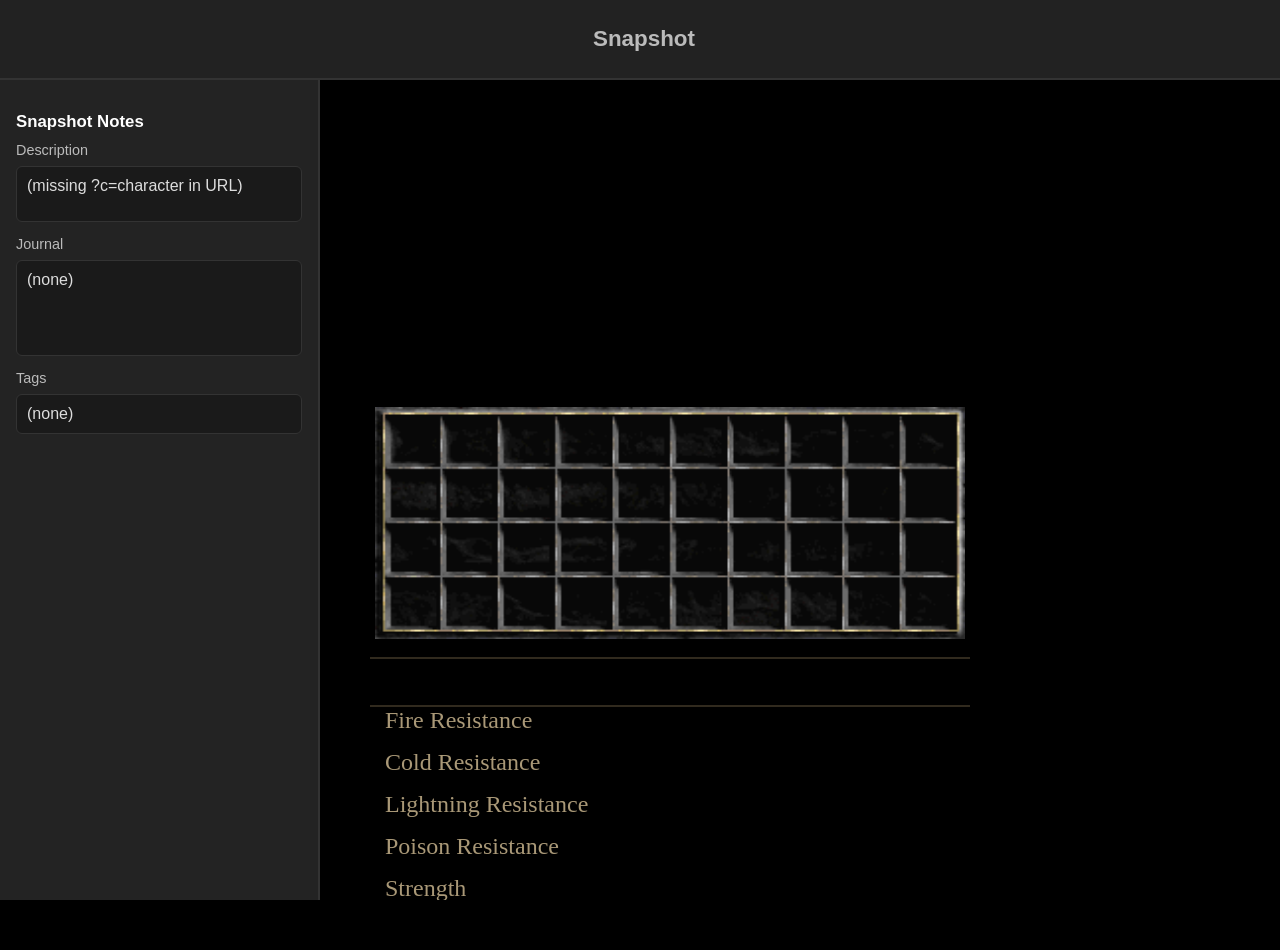
==== commit 8a2c0e0c: "character.html tweaks" ====
--- a/character.html
+++ b/character.html
@@ -4,6 +4,110 @@
     <title>PoD Character Archive</title>
     <link rel="stylesheet" type="text/css" href="./css/pod.css" />
     <meta http-equiv="Content-Security-Policy" content="upgrade-insecure-requests">
+    <style>
+        #header {
+            gap: 10px;
+            padding-right: 12px;
+            flex-wrap: wrap;
+        }
+
+        #snapshotHeaderTitle {
+            padding-left: 20px;
+            font-size: 1.4rem;
+            font-weight: bold;
+            color: #bbb;
+            white-space: nowrap;
+        }
+
+        #snapshotFavoriteBadge {
+            display: none;
+            border: 1px solid #c0a080;
+            color: #c0a080;
+            border-radius: 999px;
+            padding: 3px 9px;
+            font-size: 0.75rem;
+            letter-spacing: 0.02em;
+            text-transform: uppercase;
+        }
+
+        .snapshot-notes {
+            margin-bottom: 16px;
+        }
+
+        .snapshot-meta-box {
+            background: #1a1a1a;
+            border: 1px solid #333;
+            border-radius: 6px;
+            padding: 10px;
+            color: #ddd;
+        }
+
+        #snapshotDescription,
+        #snapshotJournal {
+            white-space: pre-wrap;
+            margin-bottom: 14px;
+        }
+
+        #snapshotDescription {
+            min-height: 56px;
+        }
+
+        #snapshotJournal {
+            min-height: 96px;
+        }
+
+        #snapshotTags {
+            min-height: 40px;
+            display: flex;
+            flex-wrap: wrap;
+            gap: 8px;
+            align-items: flex-start;
+        }
+
+        .snapshot-tag {
+            display: inline-block;
+            border: 1px solid #4a4a4a;
+            background: #121212;
+            border-radius: 999px;
+            padding: 3px 10px;
+            color: #d8d8d8;
+            font-size: 0.8rem;
+            line-height: 1.2;
+        }
+
+        .snapshot-tag-empty {
+            color: #9a9a9a;
+            font-size: 0.92rem;
+        }
+
+        @media (max-width: 880px) {
+            #header {
+                align-items: flex-start;
+                padding-top: 8px;
+            }
+
+            #snapshotHeaderTitle {
+                font-size: 1.08rem;
+                white-space: normal;
+                line-height: 1.3;
+                padding-left: 12px;
+                padding-right: 12px;
+            }
+
+            #snapshotFavoriteBadge {
+                margin-left: 12px;
+                margin-bottom: 2px;
+            }
+
+            .snapshot-notes {
+                margin-bottom: 12px;
+            }
+
+            #snapshotJournal {
+                min-height: 72px;
+            }
+        }
+    </style>
 
 
 </head>
@@ -15,25 +119,26 @@
 <!--    <button onclick="retrieveCharacterData()" >Click me!</button> -->
 <div id="header" style="display:flex; align-items:center; min-height:48px;">
 
-    <div id="snapshotHeaderTitle" style="padding-left:20px; font-size:1.4rem; font-weight:bold; color:#bbb; white-space:nowrap;">
+    <div id="snapshotHeaderTitle">
         Snapshot
     </div>
+    <span id="snapshotFavoriteBadge">Favorite</span>
 
 </div>
         <div style="clear:both;"></div>
     </div>
     <div id="container">
     <div id="snaps">
-        <div style="margin-bottom: 16px;">
+        <div class="snapshot-notes">
             <div style="font-size: 1.05rem; font-weight: bold; color: #fff; margin-bottom: 10px;">Snapshot Notes</div>
             <div style="color:#bbb; font-size:.9rem; margin-bottom:8px;">Description</div>
-            <div id="snapshotDescription" style="background:#1a1a1a; border:1px solid #333; border-radius:6px; padding:10px; min-height:56px; white-space:pre-wrap; color:#ddd; margin-bottom:14px;">(none)</div>
+            <div id="snapshotDescription" class="snapshot-meta-box">(none)</div>
 
             <div style="color:#bbb; font-size:.9rem; margin-bottom:8px;">Journal</div>
-            <div id="snapshotJournal" style="background:#1a1a1a; border:1px solid #333; border-radius:6px; padding:10px; min-height:96px; white-space:pre-wrap; color:#ddd; margin-bottom:14px;">(none)</div>
+            <div id="snapshotJournal" class="snapshot-meta-box">(none)</div>
 
             <div style="color:#bbb; font-size:.9rem; margin-bottom:8px;">Tags</div>
-            <div id="snapshotTags" style="background:#1a1a1a; border:1px solid #333; border-radius:6px; padding:10px; min-height:40px; color:#ddd;">(none)</div>
+            <div id="snapshotTags" class="snapshot-meta-box"></div>
         </div>
     </div>
     
@@ -232,14 +337,32 @@
             .replace(/^-|-$/g, '');
     }
 
+    function getSnapshotMetadata(snapshot) {
+        if (!snapshot || typeof snapshot !== 'object') {
+            return {};
+        }
+
+        if (snapshot.metadata && typeof snapshot.metadata === 'object') {
+            return snapshot.metadata;
+        }
+
+        if (snapshot.meta && typeof snapshot.meta === 'object') {
+            return snapshot.meta;
+        }
+
+        if (snapshot.data && typeof snapshot.data === 'object' && snapshot.data.metadata && typeof snapshot.data.metadata === 'object') {
+            return snapshot.data.metadata;
+        }
+
+        return {};
+    }
+
     function getSnapshotKey(snapshot) {
         if (!snapshot || typeof snapshot !== 'object') {
             return '';
         }
 
-        const metadata = snapshot.metadata && typeof snapshot.metadata === 'object'
-            ? snapshot.metadata
-            : {};
+        const metadata = getSnapshotMetadata(snapshot);
 
         if (typeof metadata.slug === 'string' && metadata.slug.trim()) {
             return slugify(metadata.slug);
@@ -257,9 +380,7 @@
     }
 
     function setFocusMetadata(snapshot, fallbackName) {
-        const metadata = snapshot && snapshot.metadata && typeof snapshot.metadata === 'object'
-            ? snapshot.metadata
-            : {};
+        const metadata = getSnapshotMetadata(snapshot);
 
         const data = snapshot && snapshot.data && typeof snapshot.data === 'object'
             ? snapshot.data
@@ -277,13 +398,30 @@
             ? metadata.journal
             : '(none)';
 
-        const tags = Array.isArray(metadata.tags) && metadata.tags.length > 0
-            ? metadata.tags.join(', ')
-            : '(none)';
+        let tagValues = [];
+        if (Array.isArray(metadata.tags)) {
+            tagValues = metadata.tags
+                .map((tag) => String(tag || '').trim())
+                .filter((tag) => tag.length > 0);
+        } else if (typeof metadata.tags === 'string' && metadata.tags.trim()) {
+            tagValues = metadata.tags
+                .split(',')
+                .map((tag) => tag.trim())
+                .filter((tag) => tag.length > 0);
+        }
 
         $('#snapshotDescription').text(description);
         $('#snapshotJournal').text(journal);
-        $('#snapshotTags').text(tags);
+
+        const tagsContainer = $('#snapshotTags');
+        tagsContainer.empty();
+        if (!tagValues.length) {
+            tagsContainer.append($('<span class="snapshot-tag-empty">(none)</span>'));
+        } else {
+            tagValues.forEach((tag) => {
+                tagsContainer.append($('<span class="snapshot-tag"></span>').text(tag));
+            });
+        }
 
         let fallbackTimestamp = snapshot.timestamp || 'Snapshot';
         if (typeof fallbackTimestamp === 'string' && fallbackTimestamp.length >= 10) {
@@ -295,6 +433,7 @@
             : `${displayName} - ${fallbackTimestamp}`;
 
         $('#snapshotHeaderTitle').text(headerTitle);
+        $('#snapshotFavoriteBadge').toggle(metadata.favorite === true);
         document.title = `${displayName} - Archive`;
     }
 
@@ -344,9 +483,15 @@
 
             let selected = null;
             if (keyOrTimestamp) {
+                const lookup = String(keyOrTimestamp).trim();
+                const normalizedLookup = lookup.toLowerCase();
                 selected = snapshots.find((snap) => {
-                    const key = getSnapshotKey(snap);
-                    return key === keyOrTimestamp || snap.timestamp === keyOrTimestamp;
+                    const key = String(getSnapshotKey(snap) || '').trim();
+                    const timestamp = String(snap.timestamp || '').trim();
+                    return key === lookup
+                        || key.toLowerCase() === normalizedLookup
+                        || timestamp === lookup
+                        || timestamp.toLowerCase() === normalizedLookup;
                 }) || null;
             }
 
@@ -354,8 +499,13 @@
                 selected = snapshots[0];
             }
 
-            processCharacterData(selected.data);
             setFocusMetadata(selected, charName);
+
+            try {
+                processCharacterData(selected.data);
+            } catch (renderError) {
+                console.error('Snapshot UI render failed, but metadata loaded:', renderError);
+            }
 
             const params = new URLSearchParams(window.location.search);
             params.set('c', charName);
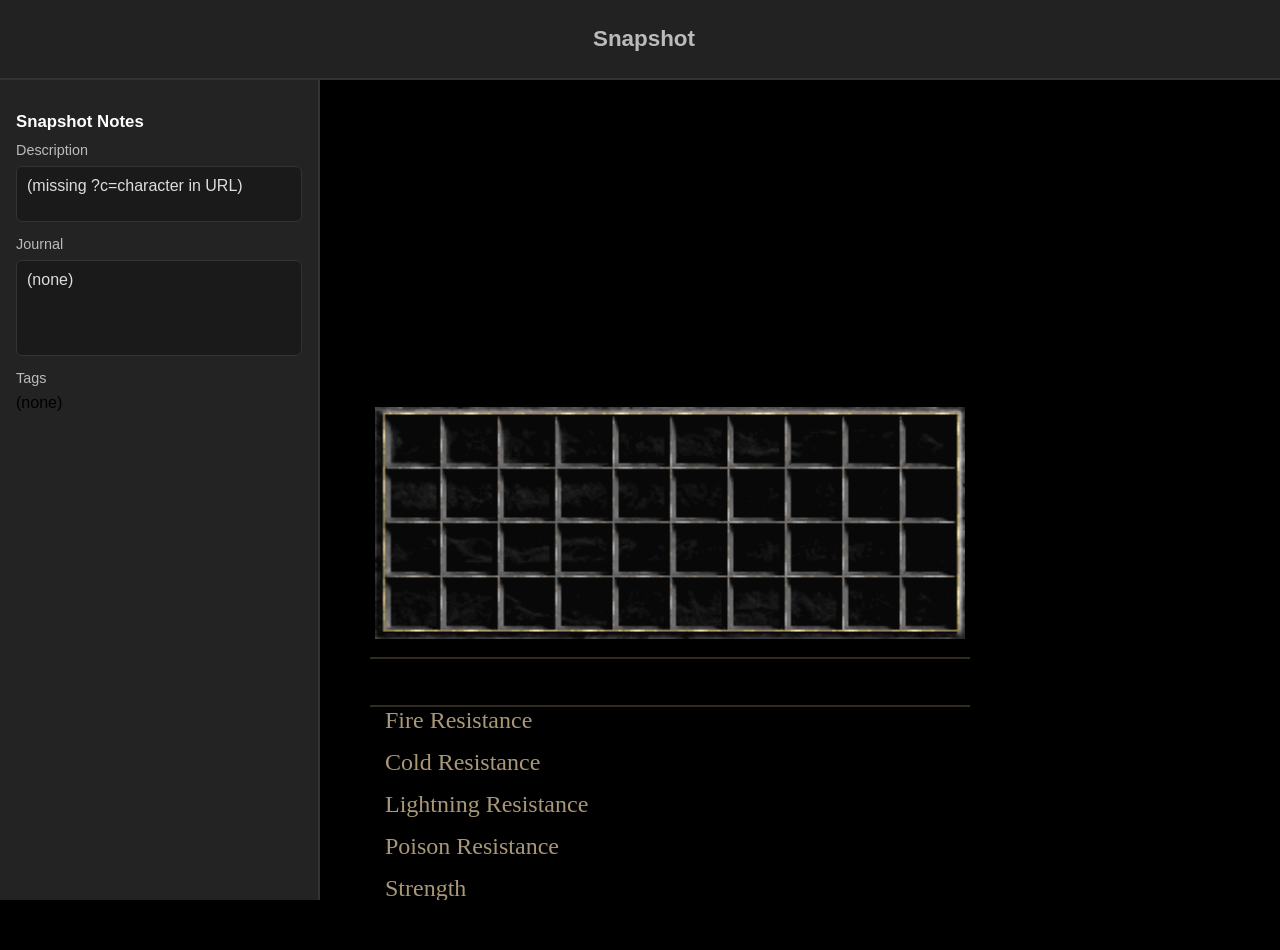
==== commit a8ab32a2: "tag searching, html changes/renaing" ====
--- a/character.html
+++ b/character.html
@@ -138,7 +138,7 @@
             <div id="snapshotJournal" class="snapshot-meta-box">(none)</div>
 
             <div style="color:#bbb; font-size:.9rem; margin-bottom:8px;">Tags</div>
-            <div id="snapshotTags" class="snapshot-meta-box"></div>
+            <div id="snapshotTags"></div>
         </div>
     </div>
     
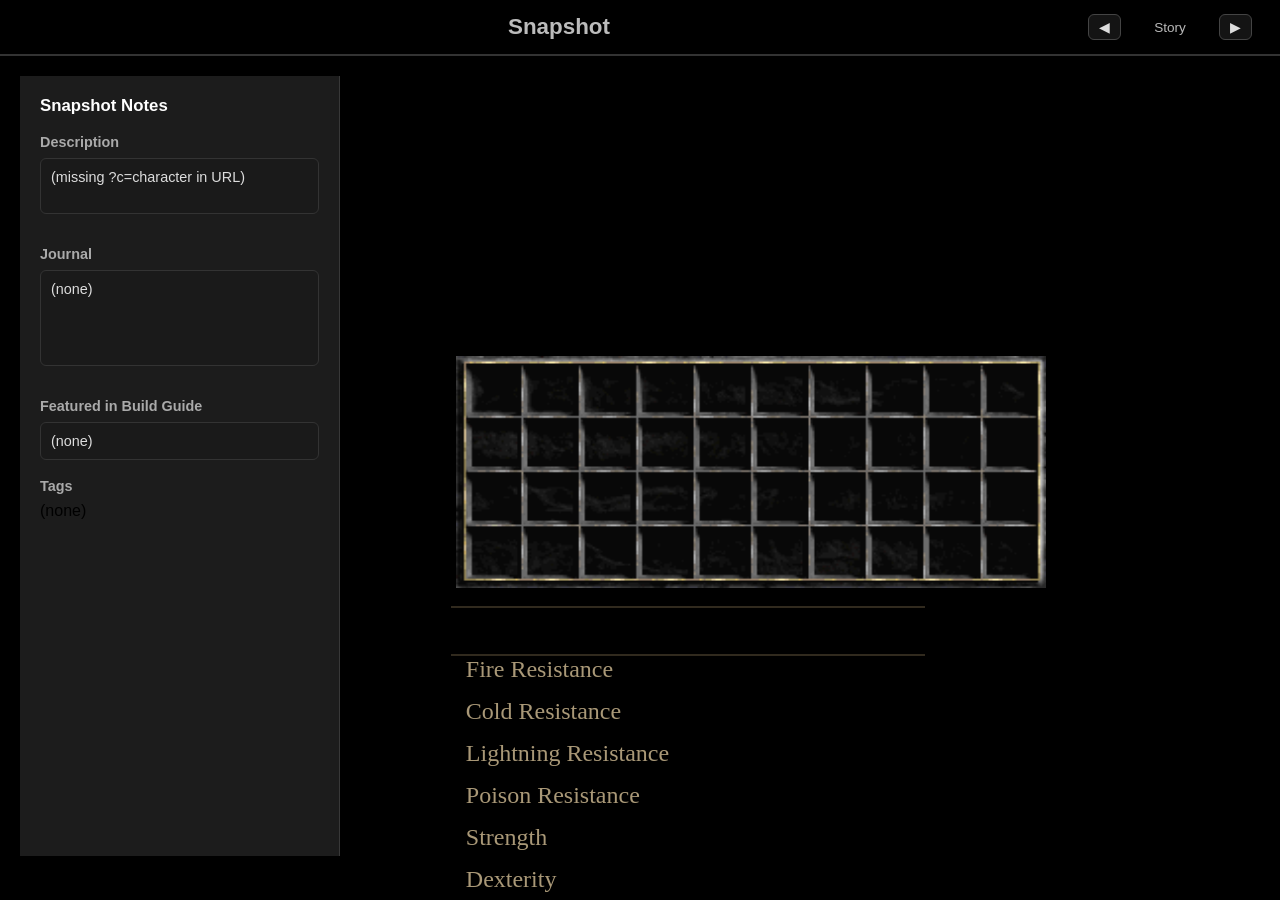
==== commit edeeb0b1: "add build guide link to armory" ====
--- a/character.html
+++ b/character.html
@@ -2,145 +2,64 @@
 <html>
 <head>
     <title>PoD Character Archive</title>
-    <link rel="stylesheet" type="text/css" href="./css/pod.css" />
+    <link rel="stylesheet" type="text/css" href="./css/character.css" />
     <meta http-equiv="Content-Security-Policy" content="upgrade-insecure-requests">
     <style>
-        #header {
-            gap: 10px;
-            padding-right: 12px;
-            flex-wrap: wrap;
-        }
-
-        #snapshotHeaderTitle {
-            padding-left: 20px;
-            font-size: 1.4rem;
-            font-weight: bold;
-            color: #bbb;
-            white-space: nowrap;
-        }
-
-        #snapshotFavoriteBadge {
-            display: none;
-            border: 1px solid #c0a080;
-            color: #c0a080;
-            border-radius: 999px;
-            padding: 3px 9px;
-            font-size: 0.75rem;
-            letter-spacing: 0.02em;
-            text-transform: uppercase;
-        }
-
-        .snapshot-notes {
-            margin-bottom: 16px;
-        }
-
-        .snapshot-meta-box {
-            background: #1a1a1a;
-            border: 1px solid #333;
-            border-radius: 6px;
-            padding: 10px;
-            color: #ddd;
-        }
-
-        #snapshotDescription,
-        #snapshotJournal {
-            white-space: pre-wrap;
-            margin-bottom: 14px;
-        }
-
-        #snapshotDescription {
-            min-height: 56px;
-        }
-
-        #snapshotJournal {
-            min-height: 96px;
-        }
-
-        #snapshotTags {
-            min-height: 40px;
-            display: flex;
-            flex-wrap: wrap;
-            gap: 8px;
-            align-items: flex-start;
-        }
-
-        .snapshot-tag {
-            display: inline-block;
-            border: 1px solid #4a4a4a;
-            background: #121212;
-            border-radius: 999px;
-            padding: 3px 10px;
-            color: #d8d8d8;
-            font-size: 0.8rem;
-            line-height: 1.2;
-        }
-
-        .snapshot-tag-empty {
-            color: #9a9a9a;
-            font-size: 0.92rem;
-        }
-
-        @media (max-width: 880px) {
-            #header {
-                align-items: flex-start;
-                padding-top: 8px;
-            }
-
-            #snapshotHeaderTitle {
-                font-size: 1.08rem;
-                white-space: normal;
-                line-height: 1.3;
-                padding-left: 12px;
-                padding-right: 12px;
-            }
-
-            #snapshotFavoriteBadge {
-                margin-left: 12px;
-                margin-bottom: 2px;
-            }
-
-            .snapshot-notes {
-                margin-bottom: 12px;
-            }
-
-            #snapshotJournal {
-                min-height: 72px;
-            }
-        }
+
     </style>
 
 
 </head>
 <body style="font-family: 'Helvetica Neue', Helvetica, Arial, sans-serif;">
-<!--    <div id="alertBanner" style="display: none; padding: 10px; background-color: #ffcc00; color: #333;">
-        The streamer hasn't set up their account name. Please let them know to configure it!
-    </div> -->
     <div id="app" class="full-height"></div>
-<!--    <button onclick="retrieveCharacterData()" >Click me!</button> -->
-<div id="header" style="display:flex; align-items:center; min-height:48px;">
+<header id="header" class="panel-header">
 
     <div id="snapshotHeaderTitle">
         Snapshot
     </div>
+
     <span id="snapshotFavoriteBadge">Favorite</span>
 
-</div>
-        <div style="clear:both;"></div>
+    <div id="storyNav" aria-label="Story navigation controls">
+        <button id="storyPrev" class="story-nav-button" type="button" aria-label="Previous story snapshot">◀</button>
+        <span id="storyNavLabel">Story</span>
+        <button id="storyNext" class="story-nav-button" type="button" aria-label="Next story snapshot">▶</button>
     </div>
-    <div id="container">
+
+</header>
+
+<div id="container">
+
     <div id="snaps">
-        <div class="snapshot-notes">
-            <div style="font-size: 1.05rem; font-weight: bold; color: #fff; margin-bottom: 10px;">Snapshot Notes</div>
-            <div style="color:#bbb; font-size:.9rem; margin-bottom:8px;">Description</div>
-            <div id="snapshotDescription" class="snapshot-meta-box">(none)</div>
-
-            <div style="color:#bbb; font-size:.9rem; margin-bottom:8px;">Journal</div>
-            <div id="snapshotJournal" class="snapshot-meta-box">(none)</div>
-
-            <div style="color:#bbb; font-size:.9rem; margin-bottom:8px;">Tags</div>
+
+        <section class="snapshot-notes">
+        <h2 class="section-title">Snapshot Notes</h2>
+
+        <div class="field">
+            <div class="field-label">Description</div>
+            <div id="snapshotDescription" class="snapshot-meta-box"></div>
+        </div>
+
+        <div class="field">
+            <div class="field-label">Journal</div>
+            <div id="snapshotJournal" class="snapshot-meta-box"></div>
+        </div>
+
+        <div id="snapshotGuideField" class="field">
+            <div class="field-label">Featured in Build Guide</div>
+            <div id="snapshotGuide" class="snapshot-meta-box"></div>
+        </div>
+
+        <div class="field">
+            <div class="field-label">Tags</div>
             <div id="snapshotTags"></div>
         </div>
-    </div>
+
+    </section>
+
+</div>
+
+</header>
     
     <div id="main">
 <!--        <h2><span id="name"></span> <span id="level-label"></span><span id="level"></span> <span id="class"></span></h2> -->
@@ -308,10 +227,28 @@
 
 $(document).ready(function() {
     console.log("(document).ready worked");
+    const storyNavState = {
+        characterName: null,
+        entries: [],
+        currentIndex: -1
+    };
 
     function getQueryParam(param) {
         const urlParams = new URLSearchParams(window.location.search);
         return urlParams.get(param);
+    }
+
+    function parseBoolean(value) {
+        if (value === true) {
+            return true;
+        }
+
+        if (typeof value !== 'string') {
+            return false;
+        }
+
+        const normalized = value.trim().toLowerCase();
+        return normalized === '1' || normalized === 'true' || normalized === 'yes' || normalized === 'y' || normalized === 'on';
     }
 
     function normalizeHistory(payload) {
@@ -377,6 +314,75 @@
         }
 
         return typeof snapshot.timestamp === 'string' ? snapshot.timestamp : '';
+    }
+
+    function isStorySnapshot(snapshot) {
+        const metadata = getSnapshotMetadata(snapshot);
+        return parseBoolean(metadata.story);
+    }
+
+    function buildStoryEntries(snapshots) {
+        return snapshots
+            .slice()
+            .sort((a, b) => String(a.timestamp || '').localeCompare(String(b.timestamp || '')))
+            .filter((snapshot) => isStorySnapshot(snapshot))
+            .map((snapshot) => ({
+                snapshot,
+                key: getSnapshotKey(snapshot) || snapshot.timestamp || 'latest',
+                title: getSnapshotMetadata(snapshot).title || snapshot.timestamp || 'Snapshot',
+            }));
+    }
+
+    function updateStoryNav(characterName, selectedSnapshot, snapshots) {
+        const entries = buildStoryEntries(snapshots);
+        const nav = $('#storyNav');
+        const label = $('#storyNavLabel');
+        const prevBtn = $('#storyPrev');
+        const nextBtn = $('#storyNext');
+
+        const index = entries.findIndex((entry) => entry.snapshot === selectedSnapshot);
+
+        storyNavState.characterName = characterName;
+        storyNavState.entries = entries;
+        storyNavState.currentIndex = index;
+
+        console.log("Story entries:", entries);
+        console.log("Selected snapshot:", selectedSnapshot);
+        console.log("Index:", index);
+
+        if (!entries.length || index < 0) {
+            nav.css('display', 'none');
+            label.text('Story');
+            prevBtn.prop('disabled', true);
+            nextBtn.prop('disabled', true);
+            return;
+        }
+
+        label.text(`Story ${index + 1}/${entries.length}`);
+        prevBtn.prop('disabled', entries.length <= 1);
+        nextBtn.prop('disabled', entries.length <= 1);
+        nav.css('display', 'flex');
+    }
+
+    function navigateStory(direction) {
+        const total = storyNavState.entries.length;
+        if (!total || storyNavState.currentIndex < 0) {
+            return;
+        }
+
+        const offset = direction < 0 ? -1 : 1;
+        const nextIndex = (storyNavState.currentIndex + offset + total) % total;
+        const nextEntry = storyNavState.entries[nextIndex];
+        if (!nextEntry || !nextEntry.key || !storyNavState.characterName) {
+            return;
+        }
+
+        const params = new URLSearchParams(window.location.search);
+        params.set('c', storyNavState.characterName);
+        params.set('t', nextEntry.key);
+        const newUrl = window.location.pathname + '?' + params.toString();
+        window.history.replaceState({}, '', newUrl);
+        void loadFocusSnapshot();
     }
 
     function setFocusMetadata(snapshot, fallbackName) {
@@ -412,6 +418,7 @@
 
         $('#snapshotDescription').text(description);
         $('#snapshotJournal').text(journal);
+        $('#snapshotGuide').text(metadata.guide ? metadata.guide : '(none)');
 
         const tagsContainer = $('#snapshotTags');
         tagsContainer.empty();
@@ -435,7 +442,25 @@
         $('#snapshotHeaderTitle').text(headerTitle);
         $('#snapshotFavoriteBadge').toggle(metadata.favorite === true);
         document.title = `${displayName} - Archive`;
-    }
+
+        const guideField = document.getElementById("snapshotGuideField");
+        const guideBox = document.getElementById("snapshotGuide");
+
+        const guideUrl = metadata.guide ? String(metadata.guide).trim() : "";
+
+        if (guideUrl) {
+            guideField.style.display = "";
+            guideBox.innerHTML = `
+                <a href="${guideUrl}"
+                target="_blank"
+                rel="noopener noreferrer">
+                    Open Build Guide ↗
+                </a>
+            `;
+        } else {
+            guideField.style.display = "none";
+        }        
+            }
 
     async function fetchSnapshotPayload(characterName) {
         const lower = characterName.toLowerCase();
@@ -466,6 +491,7 @@
         if (!charName) {
             $('#snapshotDescription').text('(missing ?c=character in URL)');
             $('#snapshotJournal').text('(none)');
+            $('#snapshotGuide').text('(none)');
             $('#snapshotTags').text('(none)');
             $('#snapshotHeaderTitle').text('Snapshot');
             return;
@@ -500,6 +526,7 @@
             }
 
             setFocusMetadata(selected, charName);
+            updateStoryNav(charName, selected, snapshots);
 
             try {
                 processCharacterData(selected.data);
@@ -516,6 +543,7 @@
             console.error('Error loading focus snapshot:', error);
             $('#snapshotDescription').text('(unable to load snapshot)');
             $('#snapshotJournal').text('(none)');
+            $('#snapshotGuide').text('(none)');
             $('#snapshotTags').text('(none)');
             $('#snapshotHeaderTitle').text('Snapshot Load Error');
         }
@@ -531,6 +559,32 @@
         const scroll = $('#main').scrollTop();
         $('.arrow').toggleClass('fade', scroll >= 1);
     });
+
+    $('#storyPrev').on('click', function() {
+        navigateStory(-1);
+    });
+
+    $('#storyNext').on('click', function() {
+        navigateStory(1);
+    });
+
+    $(document).on('keydown', function(event) {
+        const tag = (event.target && event.target.tagName) ? event.target.tagName.toLowerCase() : '';
+        if (tag === 'input' || tag === 'textarea' || tag === 'select') {
+            return;
+        }
+
+        if (event.key === 'ArrowLeft') {
+            event.preventDefault();
+            navigateStory(-1);
+        }
+
+        if (event.key === 'ArrowRight') {
+            event.preventDefault();
+            navigateStory(1);
+        }
+    });
+
     void loadFocusSnapshot();
 });
 
--- a/css/character.css
+++ b/css/character.css
@@ -0,0 +1,1984 @@
+/* CSS sorted by DOM order */
+
+
+/* #header */
+
+#header {
+    display: flex;
+    align-items: center;
+    gap: 10px;
+    padding: 14px 20px;
+    border-bottom: 2px solid #333;
+}
+
+
+/* #snaps */
+
+#snaps .snapshot-btn.active {
+    background: #444;
+    color: #fff;
+    font-weight: bold;
+    border: 2px solid #888;
+}
+
+#snaps {
+    height: 100%;
+    width: 320px;
+    min-width: 260px;
+    max-width: 360px;
+
+    padding: 20px;
+
+    background: #1c1c1c;
+
+    border-right: 1px solid #383838;
+
+    display: flex;
+    flex-direction: column;
+    overflow-y: auto;
+}
+
+#snaps input[type="text"] {
+    width: 100%;
+    padding: 8px;
+    font-size: 1.1rem;
+    margin-bottom: 12px;
+    border-radius: 4px;
+    border: 1px solid #444;
+    background: #181818;
+    color: #fff;
+}
+
+#snaps button {
+    padding: 8px 16px;
+    font-size: 1rem;
+    background: #444;
+    color: #fff;
+    border: none;
+    border-radius: 4px;
+    cursor: pointer;
+    margin-bottom: 24px;
+}
+
+#snaps ul {
+    list-style: none;
+    padding: 0;
+    margin: 0;
+}
+
+#snaps li {
+    padding: 8px 0;
+    border-bottom: 1px solid #333;
+    cursor: pointer;
+    transition: background 0.2s;
+}
+
+#snaps li:hover {
+    background: #292929;
+}
+
+
+/* .snapshot-notes */
+
+.snapshot-notes {
+        margin-bottom: 16px;
+    }
+
+.snapshot-notes {
+    display: flex;
+    flex-direction: column;
+    gap: 18px;
+}
+
+
+/* .section-title */
+
+.section-title {
+    margin: 0;
+
+    color: #fff;
+
+    font-size: 1.05rem;
+}
+
+
+/* .field */
+
+.field {
+    display: flex;
+    flex-direction: column;
+    gap: 8px;
+}
+
+
+/* .field-label */
+
+.field-label {
+    color: #aaa;
+    font-size: .9rem;
+    font-weight: 600;
+}
+
+
+/* #snapshotDescription */
+
+#snapshotDescription,
+    #snapshotJournal {
+        white-space: pre-wrap;
+        margin-bottom: 14px;
+    }
+
+#snapshotDescription {
+        min-height: 56px;
+    }
+
+
+/* .snapshot-meta-box */
+
+.snapshot-meta-box {
+        background: #1a1a1a;
+        border: 1px solid #333;
+        border-radius: 6px;
+        padding: 10px;
+        color: #ddd;
+        font-size: 0.9rem;
+    }
+
+
+/* #snapshotJournal */
+
+#snapshotJournal {
+        min-height: 96px;
+    }
+
+
+/* #snapshotTags */
+
+#snapshotTags {
+        min-height: 40px;
+        display: flex;
+        flex-wrap: wrap;
+        gap: 8px;
+        align-items: flex-start;
+    }
+
+
+/* #main */
+
+#main {
+    margin-left: 7%;
+    margin-top: 40px;
+    font-family: "AvQest";
+    src: url("../font/avqest.ttf") format("truetype");
+    font-size: 32px;
+    height: 100%;
+    flex: 1;
+    overflow-y: auto;
+    color: #fff;
+    display: flex;
+    justify-content: left;    
+}
+
+#main > div {
+    background: #000;
+}
+
+
+/* .scroll */
+
+.scroll {
+    max-width: 100%;
+}
+
+
+/* #hover-wrapper */
+
+#hover-wrapper, #merc-hover-wrapper {
+    height: 0px;
+    max-width: 100%;
+    text-align: center;
+}
+
+
+/* #hover-container */
+
+#hover-container, #merc-hover-container {
+    max-width: 100%;
+    color: #fff;
+}
+
+
+/* #items */
+
+#items {
+    max-width: 100%;
+    position: relative;
+    top: 0;
+    height: 480px;
+    margin-bottom: 10px;
+}
+
+#items > div, #merc-items > div {
+    display: inline-block;
+    white-space: nowrap;
+    position: absolute;
+}
+
+
+/* #hover-container-weapon1 */
+
+#hover-container-weapon1 {
+    background-image: url("https://beta.pathofdiablo.com/armory-assets/img/invslot-weapon-1.png");
+    background-size: 100% 100%;
+    width: 118px;
+    height: 232px;
+    top: 0;
+    left: 0;
+    cursor: pointer;
+    transition: background-image 0.3s ease;
+}
+
+#hover-container-weapon1.swapped {
+    background-image: url("https://beta.pathofdiablo.com/armory-assets/img/invslot-weapon-2.png");
+}
+
+
+/* .itemhover */
+
+.itemhover {
+    position: relative;
+    display: inline-block;
+}
+
+.itemhover:hover .itemhover-box,
+.itemhover:hover .merc-tooltip {
+    visibility: visible;
+    opacity: 1;
+}
+
+
+/* #hover-container-helmet */
+
+#hover-container-helmet, #merc-hover-container-helmet {
+    background-image: url("https://pathofdiablo.com/p/armory/img/invslot-helmet.png");
+    background-size: 100% 100%;
+    width: 112px;
+    height: 114px;
+    top: 0;
+    left: 120px;
+}
+
+
+/* #hover-container-amulet */
+
+#hover-container-amulet {
+    background-image: url("https://pathofdiablo.com/p/armory/img/invslot-amulet.png");
+    background-size: 100% 100%;
+    width: 54px;
+    height: 56px;
+    top: 116px;
+    left: 148px;
+}
+
+
+/* #hover-container-ring1 */
+
+#hover-container-ring1 {
+    background-image: url("https://pathofdiablo.com/p/armory/img/invslot-ring.png");
+    background-size: 100% 100%;
+    width: 54px;
+    height: 56px;
+    top: 176px;
+    left: 120px;
+}
+
+
+/* #hover-container-ring2 */
+
+#hover-container-ring2 {
+    background-image: url("https://pathofdiablo.com/p/armory/img/invslot-ring.png");
+    background-size: 100% 100%;
+    width: 54px;
+    height: 56px;
+    top: 176px;
+    left: 176px;
+}
+
+
+/* #hover-container-body */
+
+#hover-container-body, #merc-hover-container-body {
+    background-image: url("https://pathofdiablo.com/p/armory/img/invslot-body.png");
+    background-size: 100% 100%;
+    width: 114px;
+    height: 174px;
+    top: 0;
+    left: 232px;
+}
+
+
+/* #hover-container-belt */
+
+#hover-container-belt {
+    background-image: url("https://pathofdiablo.com/p/armory/img/invslot-belt.png");
+    background-size: 100% 100%;
+    width: 114px;
+    height: 56px;
+    top: 176px;
+    left: 232px;
+}
+
+
+/* #hover-container-gloves */
+
+#hover-container-gloves {
+    background-image: url("https://pathofdiablo.com/p/armory/img/invslot-gloves.png");
+    background-size: 100% 100%;
+    width: 116px;
+    height: 116px;
+    top: 0;
+    left: 348px;
+}
+
+
+/* #hover-container-boots */
+
+#hover-container-boots {
+    background-image: url("https://pathofdiablo.com/p/armory/img/invslot-boots.png");
+    background-size: 100% 100%;
+    width: 116px;
+    height: 116px;
+    top: 116px;
+    left: 348px;
+}
+
+
+/* #hover-container-weapon2 */
+
+#hover-container-weapon2 {
+    background-image: url("https://beta.pathofdiablo.com/armory-assets/img/invslot-weapon-1.png");
+    background-size: 100% 100%;
+    width: 126px;
+    height: 232px;
+    top: 0;
+    left: 466px;
+    cursor: pointer;
+    transition: background-image 0.3s ease;
+}
+
+#hover-container-weapon2.swapped {
+    background-image: url("https://beta.pathofdiablo.com/armory-assets/img/invslot-weapon-2.png");
+}
+
+
+/* #hover-container-charms */
+
+#hover-container-charms {
+    background-image: url("../img/charm_inventory.png");
+    background-size: 100% 100%;
+    width: 590px;
+    height: 232px;
+    top: 240px;
+    left: 5px;
+    position: relative;
+}
+
+
+/* #charm-0-0 */
+
+#charm-0-0 { left: 11px; top: 7px; }
+
+
+/* .charm-slot */
+
+.charm-slot {
+    position: absolute;
+    width: 59px;
+    height: 58px;
+    cursor: pointer;
+    overflow: visible;
+}
+
+.charm-slot.charm-occupied {
+    pointer-events: none;
+}
+
+.charm-slot img {
+    pointer-events: none;
+    max-width: none !important;
+    max-height: none !important;
+    margin: 0 !important;
+    position: absolute !important;
+    object-fit: fill !important;
+    top: 0;
+    left: 0;
+}
+
+
+/* #charm-1-0 */
+
+#charm-1-0 { left: 68px; top: 7px; }
+
+
+/* #charm-2-0 */
+
+#charm-2-0 { left: 126px; top: 7px; }
+
+
+/* #charm-3-0 */
+
+#charm-3-0 { left: 184px; top: 7px; }
+
+
+/* #charm-4-0 */
+
+#charm-4-0 { left: 242px; top: 7px; }
+
+
+/* #charm-5-0 */
+
+#charm-5-0 { left: 297px; top: 7px; }
+
+
+/* #charm-6-0 */
+
+#charm-6-0 { left: 354px; top: 7px; }
+
+
+/* #charm-7-0 */
+
+#charm-7-0 { left: 413px; top: 7px; }
+
+
+/* #charm-8-0 */
+
+#charm-8-0 { left: 470px; top: 7px; }
+
+
+/* #charm-9-0 */
+
+#charm-9-0 { left: 527px; top: 7px; }
+
+
+/* #charm-0-1 */
+
+#charm-0-1 { left: 11px; top: 61px; }
+
+
+/* #charm-1-1 */
+
+#charm-1-1 { left: 68px; top: 61px; }
+
+
+/* #charm-2-1 */
+
+#charm-2-1 { left: 126px; top: 61px; }
+
+
+/* #charm-3-1 */
+
+#charm-3-1 { left: 184px; top: 61px; }
+
+
+/* #charm-4-1 */
+
+#charm-4-1 { left: 242px; top: 61px; }
+
+
+/* #charm-5-1 */
+
+#charm-5-1 { left: 297px; top: 61px; }
+
+
+/* #charm-6-1 */
+
+#charm-6-1 { left: 354px; top: 61px; }
+
+
+/* #charm-7-1 */
+
+#charm-7-1 { left: 413px; top: 61px; }
+
+
+/* #charm-8-1 */
+
+#charm-8-1 { left: 470px; top: 61px; }
+
+
+/* #charm-9-1 */
+
+#charm-9-1 { left: 527px; top: 61px; }
+
+
+/* #charm-0-2 */
+
+#charm-0-2 { left: 11px; top: 115px; }
+
+
+/* #charm-1-2 */
+
+#charm-1-2 { left: 68px; top: 115px; }
+
+
+/* #charm-2-2 */
+
+#charm-2-2 { left: 126px; top: 115px; }
+
+
+/* #charm-3-2 */
+
+#charm-3-2 { left: 184px; top: 115px; }
+
+
+/* #charm-4-2 */
+
+#charm-4-2 { left: 242px; top: 115px; }
+
+
+/* #charm-5-2 */
+
+#charm-5-2 { left: 297px; top: 115px; }
+
+
+/* #charm-6-2 */
+
+#charm-6-2 { left: 354px; top: 115px; }
+
+
+/* #charm-7-2 */
+
+#charm-7-2 { left: 413px; top: 115px; }
+
+
+/* #charm-8-2 */
+
+#charm-8-2 { left: 470px; top: 115px; }
+
+
+/* #charm-9-2 */
+
+#charm-9-2 { left: 527px; top: 115px; }
+
+
+/* #charm-0-3 */
+
+#charm-0-3 { left: 11px; top: 171px; }
+
+
+/* #charm-1-3 */
+
+#charm-1-3 { left: 68px; top: 171px; }
+
+
+/* #charm-2-3 */
+
+#charm-2-3 { left: 126px; top: 171px; }
+
+
+/* #charm-3-3 */
+
+#charm-3-3 { left: 184px; top: 171px; }
+
+
+/* #charm-4-3 */
+
+#charm-4-3 { left: 242px; top: 171px; }
+
+
+/* #charm-5-3 */
+
+#charm-5-3 { left: 297px; top: 171px; }
+
+
+/* #charm-6-3 */
+
+#charm-6-3 { left: 354px; top: 171px; }
+
+
+/* #charm-7-3 */
+
+#charm-7-3 { left: 413px; top: 171px; }
+
+
+/* #charm-8-3 */
+
+#charm-8-3 { left: 470px; top: 171px; }
+
+
+/* #charm-9-3 */
+
+#charm-9-3 { left: 527px; top: 171px; }
+
+
+/* #info */
+
+#info {
+    max-width: 600px;
+    position: relative;
+    top: 0;
+    text-align: center;
+    line-height: 20px;
+    border-top: 2px solid #312a1e;
+    border-bottom: 2px solid #312a1e;
+    padding: 5px 0px;
+}
+
+#info > div {
+    padding: 6px 0px;
+}
+
+
+/* #info-line1 */
+
+#info-line1 {
+    font-size: 30px;
+    padding-bottom: 30px;
+}
+
+
+/* #title */
+
+#title {
+    color: #bb955e;
+}
+
+
+/* #name */
+
+#name, #merc-name {
+    color: #bb955e;
+}
+
+
+/* #dead */
+
+#dead {
+    color: rgba(150,0,0,1);
+}
+
+
+/* #info-line2 */
+
+#info-line2 {
+    font-size: 24px;
+    padding-bottom: 30px;
+}
+
+
+/* #mode */
+
+#mode, #expansion, #ladder {
+    color: #454545;
+}
+
+
+/* #info-line3 */
+
+#info-line3 {
+    font-size: 24px;
+}
+
+
+/* #level-label */
+
+#level-label, #level, #class, #merc-level-label, #merc-level, #merc-type {
+    color: #66a;
+}
+
+
+/* #stats */
+
+#stats {
+    max-width: 600px;
+    position: relative;
+    top: 0;
+    border-bottom: 2px solid #312a1e;
+    padding: 0px 0px;
+}
+
+
+/* .line-wrapper */
+
+.line-wrapper {
+    width: 100%;
+    height: 42px;
+}
+
+
+/* #fire */
+
+#fire {
+    color: #b04434;
+}
+
+
+/* #cold */
+
+#cold {
+    color: #5050ac;
+}
+
+
+/* #lightning */
+
+#lightning {
+    color: #d8b864;
+}
+
+
+/* #poison */
+
+#poison {
+    color: #287c14;
+}
+
+
+/* #attributes */
+
+#attributes, #resistances {
+    font-size: 24px;
+    padding: 0px 0px;
+}
+
+
+/* .attributes-label */
+
+.attributes-label, .attributes-value, .resistances-label, .resistances-value {
+    padding: 0px 15px;
+    display: inline-block;
+}
+
+.attributes-label, .resistances-label {
+    text-align: left;
+    width: 70%;
+    color: #a99877;
+}
+
+
+/* .attributes-value */
+
+.attributes-value, .resistances-value {
+    text-align: right;
+    width: 30%;
+    color: #f3e6d0;
+}
+
+
+/* #lifemana */
+
+#lifemana {
+    max-width: 600px;
+    text-align: center;
+    border-bottom: 2px solid #312a1e;
+}
+
+
+/* #life-orb */
+
+#life-orb {
+    background-image: url("https://pathofdiablo.com/p/armory/img/orb-health.png");
+}
+
+
+/* .orb */
+
+.orb {
+    background-size: cover;
+    height: 128px;
+    width: 128px;
+    display: inline-block;
+}
+
+
+/* .orb-text */
+
+.orb-text {
+    font-size: 28px;
+    height: 128px;
+    width: 128px;
+    vertical-align: middle;
+    text-align: center;
+    display: inline-block;
+    line-height: 128px;
+    color: #fafafa;
+}
+
+
+/* .lifemana-text */
+
+.lifemana-text {
+    font-size: 34px;
+    color: #a99877;
+    padding-right: 30px;
+}
+
+
+/* #mana-orb */
+
+#mana-orb {
+    background-image: url("https://pathofdiablo.com/p/armory/img/orb-mana.png");
+}
+
+
+/* #skills */
+
+#skills {
+    color: #a99877;
+    max-width: 600px;
+    position: relative;
+    top: 0;
+    font-size: 30px;
+    padding: 10px 10px;
+    margin-bottom: 10px;
+    border-bottom: 2px solid #312a1e;
+}
+
+
+/* #merc */
+
+#merc {
+    max-width: 600px;
+    position: relative;
+    text-align: center;
+    line-height: 24px;
+    font-size: 30px;
+    height: 600px;
+    border-bottom: 2px solid #312a1e;
+    padding: 5px; 
+}
+
+
+/* #merc-hover-container */
+
+#merc-hover-container {
+    margin-bottom: 10px;
+}
+
+
+/* #merc-items */
+
+#merc-items {
+    position: relative;
+}
+
+#merc-items {
+    max-width: 100%;
+    position: relative;
+    top: 0;
+    height: 235px;
+    margin: 10px 0px;
+}
+
+
+/* #merc-hover-container-weapon1 */
+
+#merc-hover-container-weapon1, #merc-hover-container-helmet, #merc-hover-container-body, #merc-hover-container-weapon2 {
+    position: relative;
+}
+
+#merc-hover-container-weapon1 {
+    top: 40px !important;
+    left: 50px !important;
+}
+
+#merc-hover-container-weapon1 {
+    background-image: url("https://pathofdiablo.com/p/armory/img/invslot-weapon.png");
+    background-size: 100% 100%;
+    width: 118px;
+    height: 232px;
+    top: 0;
+    left: 0;
+}
+
+
+/* .itemhover-box */
+
+.itemhover-box {
+    position: fixed;
+    top: 95px;
+    left: 50%;
+    transform: translateX(-50%);
+
+    max-width: 580px;
+
+    padding: 10px;
+
+    background: #000;
+    color: #c0a080;
+
+    border: 2px solid #c0a080;
+    border-radius: 6px;
+
+    font-size: 16px;
+    text-align: center;
+
+    visibility: hidden;
+    opacity: 0;
+    transition: opacity 0.3s ease;
+    pointer-events: none;
+    z-index: 1000;
+    flex: 1;
+    align-content: center;
+}
+
+.charm-hover-wrapper:hover .itemhover-box {
+    visibility: visible;
+    opacity: 1;
+}
+
+
+/* #merc-hover-container-helmet */
+
+#merc-hover-container-helmet {
+    left: 232px !important;
+}
+
+
+/* #merc-hover-container-body */
+
+#merc-hover-container-body {
+    top: 116px !important;
+}
+
+
+/* #merc-hover-container-weapon2 */
+
+#merc-hover-container-weapon2 {
+    top: 40px !important;
+    left: 398px !important;
+}
+
+#merc-hover-container-weapon2 {
+    background-image: url("https://pathofdiablo.com/p/armory/img/invslot-weapon.png");
+    background-size: 100% 100%;
+    width: 126px;
+    height: 232px;
+    top: 0;
+    left: 466px;
+}
+
+
+/* #merc-line1 */
+
+#merc-line1 {
+    padding-bottom: 10px;
+}
+
+
+/* #merc-line2 */
+
+#merc-line2 {
+    font-size: 24px;
+    padding-bottom: 15px;
+}
+
+
+/* ======================================= */
+/* Remaining rules                         */
+/* ======================================= */
+
+    
+
+
+    
+#snapshotHeaderTitle {
+        padding-left: 20px;
+        font-size: 1.4rem;
+        font-weight: bold;
+        color: #bbb;
+        white-space: nowrap;
+        flex: 1;
+        text-align: center;
+    }
+
+
+    
+#snapshotFavoriteBadge {
+        display: none;
+        border: 1px solid #c0a080;
+        color: #c0a080;
+        border-radius: 999px;
+        padding: 3px 9px;
+        font-size: 0.75rem;
+        letter-spacing: 0.02em;
+        text-transform: uppercase;
+    }
+
+
+    
+#storyNav {
+    display: flex;
+    align-items: center;
+    gap: 10px;
+    margin-left: auto;
+    padding-right: 8px;
+}
+    
+.story-nav-button {
+        border: 1px solid #444;
+        background: #141414;
+        color: #ddd;
+        border-radius: 6px;
+        padding: 4px 10px;
+        font-size: 0.85rem;
+        cursor: pointer;
+    }
+
+
+    
+.story-nav-button:disabled {
+        opacity: 0.45;
+        cursor: not-allowed;
+    }
+
+
+    
+#storyNavLabel {
+        color: #b8b8b8;
+        font-size: 0.85rem;
+        min-width: 78px;
+        text-align: center;
+    }
+
+
+    
+
+
+    
+
+
+    
+
+
+    
+
+
+    
+
+
+    
+
+
+    
+.snapshot-tag {
+        display: inline-block;
+        border: 1px solid #4a4a4a;
+        background: #121212;
+        border-radius: 999px;
+        padding: 3px 10px;
+        color: #d8d8d8;
+        font-size: 0.8rem;
+        line-height: 1.2;
+    }
+
+
+    
+.snapshot-tag-empty {
+        color: #9a9a9a;
+        font-size: 0.92rem;
+    }
+
+
+    
+@media (max-width: 880px) {
+        #header {
+            align-items: flex-start;
+            padding-top: 8px;
+        }
+
+        #snapshotHeaderTitle {
+            font-size: 1.08rem;
+            white-space: normal;
+            line-height: 1.3;
+            padding-left: 12px;
+            padding-right: 12px;
+        }
+
+        #snapshotFavoriteBadge {
+            margin-left: 12px;
+            margin-bottom: 2px;
+        }
+
+        #storyNav {
+            margin-left: 12px;
+            padding-right: 12px;
+        }
+
+        .snapshot-notes {
+            margin-bottom: 12px;
+        }
+
+        #snapshotJournal {
+            min-height: 72px;
+        }
+    }
+
+
+
+
+
+.header-left {
+    display: flex;
+    align-items: center;
+    gap: 12px;
+}
+
+
+
+.panel-title {
+    margin: 0;
+
+    font-size: 1.4rem;
+    font-weight: 600;
+
+    color: #eee;
+}
+
+
+
+
+
+
+
+
+
+
+
+
+
+
+
+
+
+
+
+
+
+
+* {
+    margin: 0;
+    padding: 0;
+    box-sizing: border-box;
+}
+
+
+
+*, *::after, *::before {
+	-webkit-user-select: none;
+	-webkit-user-drag: none;
+	-webkit-app-region: no-drag;
+    cursor: url("../img/default.png"), pointer;
+}
+
+
+
+.container {
+    max-width: 100vw; /* Prevents the container from exceeding the viewport width */
+    overflow-x: auto;
+    overflow-x: hodden;
+    padding-left: 0;  /* Adjust if padding is causing overflow */
+    padding-right: 0;
+    margin: 0 auto;  /* Center container without overflow */
+}
+
+
+
+html {
+    font-family: "AvQest";
+    src: url("../font/avqest.ttf") format("truetype");
+    height: 100%;
+    overflow-x: hidden;
+    -ms-overflow-style: none;
+}
+
+
+
+html, body {
+    max-width: 100%;
+    background: #000;
+/*    padding: 5px; */
+/*    overflow: hidden; */
+    scrollbar-width: none; /* Firefox */
+}
+
+
+
+#container {
+    display: flex;
+    gap: 24px;
+    padding: 20px;
+    height: calc(100vh - 80px);
+}
+
+
+
+
+
+
+#snapshotList {
+    overflow-y: auto;
+    flex: 1 1 auto;
+    max-height: 60vh;
+}
+
+
+
+
+
+
+
+
+
+
+
+
+
+
+
+
+
+
+
+body {
+    height: 100%;
+    overflow: hidden;
+    -ms-overflow-style: none;
+    margin: 0;
+    padding: 0;
+/*    overflow-y: auto; */
+    scrollbar-width: none; /* Firefox */
+}
+
+
+
+html::-webkit-scrollbar, body::-webkit-scrollbar {
+    display: none;
+}
+
+
+
+div, span {
+    box-sizing: border-box;
+    /* border: 1px solid #333; */
+}
+
+
+
+
+
+
+#scroll span {
+    position: absolute;
+    top: 92%;
+    left: 50%;
+    width: 24px;
+    height: 24px;
+    margin-left: -12px;
+    border-left: 7px solid #fff;
+    border-bottom: 7px solid #fff;
+    -webkit-transform: rotate(-45deg);
+    transform: rotate(-45deg);
+    box-sizing: border-box;
+    z-index: 1000;
+    overflow: auto;
+}
+
+
+
+
+#nav a {
+    color: #fff;
+}
+
+
+
+
+
+
+
+
+
+
+
+
+ 
+
+
+/* Positioning of the tooltip container */
+
+
+
+
+
+/* General tooltip style - 20px below the top of the page */
+
+
+
+
+
+/* Tooltip style for #merc-items - aligned with the top of #merc-items */
+
+
+
+
+
+.merc-tooltip {
+    position: absolute;
+    top: 200px;
+    left: 50%;
+    transform: translateX(-50%);
+    background-color: black;
+    color: #c0a080;
+    padding: 10px;
+    border-radius: 6px;
+    font-size: 14px;
+    border: 2px solid #c0a080;
+    max-width: 580px;
+    text-align: center;
+    z-index: 1000;
+    visibility: hidden;
+    opacity: 0;
+    transition: opacity 0.3s ease;
+    pointer-events: none;
+}
+
+
+
+/* Show tooltips on hover */
+
+
+
+
+
+.itemhover-box-small {
+    font-size: 18px !important;
+    line-height: 20px !important;
+}
+
+
+
+.title-q_magic {
+    color: #8484f0;
+}
+
+
+
+.title-q_unique {
+    color: #c0a080;
+}
+
+
+
+.title-q_runeword {
+    color: #c0a080;
+}
+
+
+
+.title-q_set {
+    color: #18fc00;
+}
+
+
+
+.title-q_socketed {
+    color: gray;
+}
+
+
+
+.title-q_rare{
+    color: #fce874;
+}
+
+
+
+.title-q_crafted{
+    color: orange;
+}
+
+
+
+.tag-q_magic {
+    color: #8484f0;
+}
+
+
+
+.tag-q_unique {
+    color: #c0a080;
+}
+
+
+
+.tag-q_runeword {
+    color: gray;
+}
+
+
+
+.tag-q_set {
+    color: #18fc00;
+}
+
+
+
+.tag-q_socketed {
+    color: gray;
+}
+
+
+
+.tag-q_rare{
+    color: #fce874;
+}
+
+
+
+.tag-q_crafted{
+    color: orange;
+}
+
+
+
+.item-corrupted {
+    color: rgb(150, 0, 0);
+}
+
+
+
+.item-property {
+    color: #8484f0;
+}
+
+
+
+.item-durability, .item-block, .item-defense, .item-level, .item-defense-block, .item-level-durability, .item-damage {
+    color: white;
+}
+
+
+
+.active {
+    display: inline-block !important;
+}
+
+
+
+
+
+
+
+
+
+
+
+
+
+img {
+    position: absolute;
+    object-fit: contain;
+    display: block;
+    max-width: 90%;
+    max-height: 90%;
+    margin: auto;
+    top: 0;
+    left: 0;
+    right: 0;
+    bottom: 0;
+}
+
+
+
+
+
+
+
+
+
+
+
+
+
+
+
+
+
+
+
+
+
+
+
+
+
+
+
+
+
+
+
+
+
+
+
+
+
+
+
+
+
+
+
+
+
+
+
+
+
+
+
+
+
+
+
+
+
+
+    
+
+
+
+
+
+
+
+
+
+
+
+
+
+
+
+
+
+
+
+
+
+
+
+
+
+
+
+
+
+
+
+
+
+
+
+
+
+.has-bonus {
+    color: #66a !important;
+}
+
+
+
+
+
+
+
+
+
+
+
+
+
+
+
+
+
+
+
+
+
+
+
+
+
+
+
+
+
+
+
+
+
+
+
+
+
+
+
+
+
+
+
+
+
+
+
+
+
+
+
+
+
+
+
+
+
+
+
+
+
+
+
+/* Define all 40 charm inventory cells (10 columns x 4 rows) */
+
+
+
+
+
+
+
+
+
+
+
+/* Charm hover wrapper - each charm gets its own hover container */
+
+
+.charm-hover-wrapper {
+    position: relative;
+}
+
+
+
+
+
+
+/* Row 0 */
+
+
+
+
+
+
+
+
+
+
+
+
+
+
+
+
+
+
+
+
+
+
+
+/* Row 1 */
+
+
+
+
+
+
+
+
+
+
+
+
+
+
+
+
+
+
+
+
+
+
+
+/* Row 2 */
+
+
+
+
+
+
+
+
+
+
+
+
+
+
+
+
+
+
+
+
+
+
+
+/* Row 3 */
+
+
+
+
+
+
+
+
+
+
+
+
+
+
+
+
+
+
+
+
+
+
+
+
+
+
+.skill-icon {
+    position: relative;
+    width: 104px !important;
+    height: 104px !important;
+    display: inline-block;
+    margin-right: 10px;
+}
+
+
+
+.skill-icon > img {
+    width: 104px !important;
+    height: 104px !important;
+}
+
+
+
+
+.skill-icon > img:before {
+    content: " ";
+    display: block;
+  
+    position: absolute;
+    top: 0;
+    left: 0;
+    height: 100%;
+    width: 100%;
+    background: url("https://pathofdiablo.com/p/armory/img/skills/unknown.png");
+    background-color: #000;
+    background-size: 100% 100%;
+}
+
+
+
+.skill-level {
+    font-size: 24px;
+    color: #f3e6d0;
+    position: absolute;
+    bottom: 4px;
+    right: 0;
+    text-align: center;
+    width: 40px;
+}
+
+
+
+.skill-tooltip {
+    position: absolute;
+    display: none;
+    z-index: 1000;
+    background: black;
+    border: 1px solid #f3e6d0;
+    color: #f3e6d0;
+    top: 110px;
+    font-family: "AvQest";
+    src: url("../font/avqest.ttf") format("truetype");
+    font-size: 18px;
+    line-height: 20px;
+    text-align: center;
+    padding: 5px;
+    width: auto;
+}
+
+
+
+#headtext {
+    padding: 0px; 
+    text-align: center;
+    color: #c0a080;
+}
+
+
+
+.headtext2 {
+    text-align: center;
+    color: red;
+    font-size: 16px;
+    padding: 5px;
+}
+
+
+
+@-moz-keyframes bounce {
+    0%, 20%, 50%, 80%, 100% {
+      -moz-transform: translateY(0);
+      transform: translateY(0);
+    }
+    40% {
+      -moz-transform: translateY(-30px);
+      transform: translateY(-30px);
+    }
+    60% {
+      -moz-transform: translateY(-15px);
+      transform: translateY(-15px);
+    }
+  }
+
+  
+@-webkit-keyframes bounce {
+    0%, 20%, 50%, 80%, 100% {
+      -webkit-transform: translateY(0);
+      transform: translateY(0);
+    }
+    40% {
+      -webkit-transform: translateY(-30px);
+      transform: translateY(-30px);
+    }
+    60% {
+      -webkit-transform: translateY(-15px);
+      transform: translateY(-15px);
+    }
+  }
+
+  
+@keyframes bounce {
+    0%, 20%, 50%, 80%, 100% {
+      -moz-transform: translateY(0);
+      -ms-transform: translateY(0);
+      -webkit-transform: translateY(0);
+      transform: translateY(0);
+    }
+    40% {
+      -moz-transform: translateY(-30px);
+      -ms-transform: translateY(-30px);
+      -webkit-transform: translateY(-30px);
+      transform: translateY(-30px);
+    }
+    60% {
+      -moz-transform: translateY(-15px);
+      -ms-transform: translateY(-15px);
+      -webkit-transform: translateY(-15px);
+      transform: translateY(-15px);
+    }
+  }
+
+
+  
+.arrow {
+    position: fixed;
+    bottom: 10%;
+    left: 50%; /* Center arrow horizontally */
+    transform: translateX(-50%); /* Adjust for centering */
+    width: 40px;
+    height: 40px;
+    background-image: url("../img/podarrowdown.png");
+    background-size: contain;
+}
+
+
+
+.scrolltooltip {
+    position: relative;
+    display: inline-block;
+    border-bottom: 1px dotted black; /* Optional styling */
+}
+
+
+
+/* Tooltip text */
+
+
+.scrolltooltip .scrolltooltiptext {
+    visibility: hidden;
+    width: 284px;
+    background-color: black;
+    color: #c0a080;
+    text-align: center;
+    padding: 5px 0;
+    border-radius: 6px;
+    font-size: 14px;
+    border-style: solid;
+    border-color: #c0a080;
+    border-width: 2px;
+    position: absolute;
+    z-index: 1;
+    top: 105%;
+    left: 50%; /* Position tooltip in the center of the arrow */
+    transform: translateX(-50%); /* Center tooltip horizontally */
+}
+
+
+
+/* Show tooltip on hover */
+
+
+.scrolltooltip:hover .scrolltooltiptext {
+    visibility: visible;
+}
+
+
+  
+.bounce {
+    -moz-animation: bounce 2s infinite;
+    -webkit-animation: bounce 2s infinite;
+    animation: bounce 2s infinite;
+  }
+
+  
+  
+.fade {
+    opacity:0;
+    transition: 1s all ease-out;
+  }
+
+  
+  
+.footer {
+    margin-left: 10px;
+    position: relative;
+  }
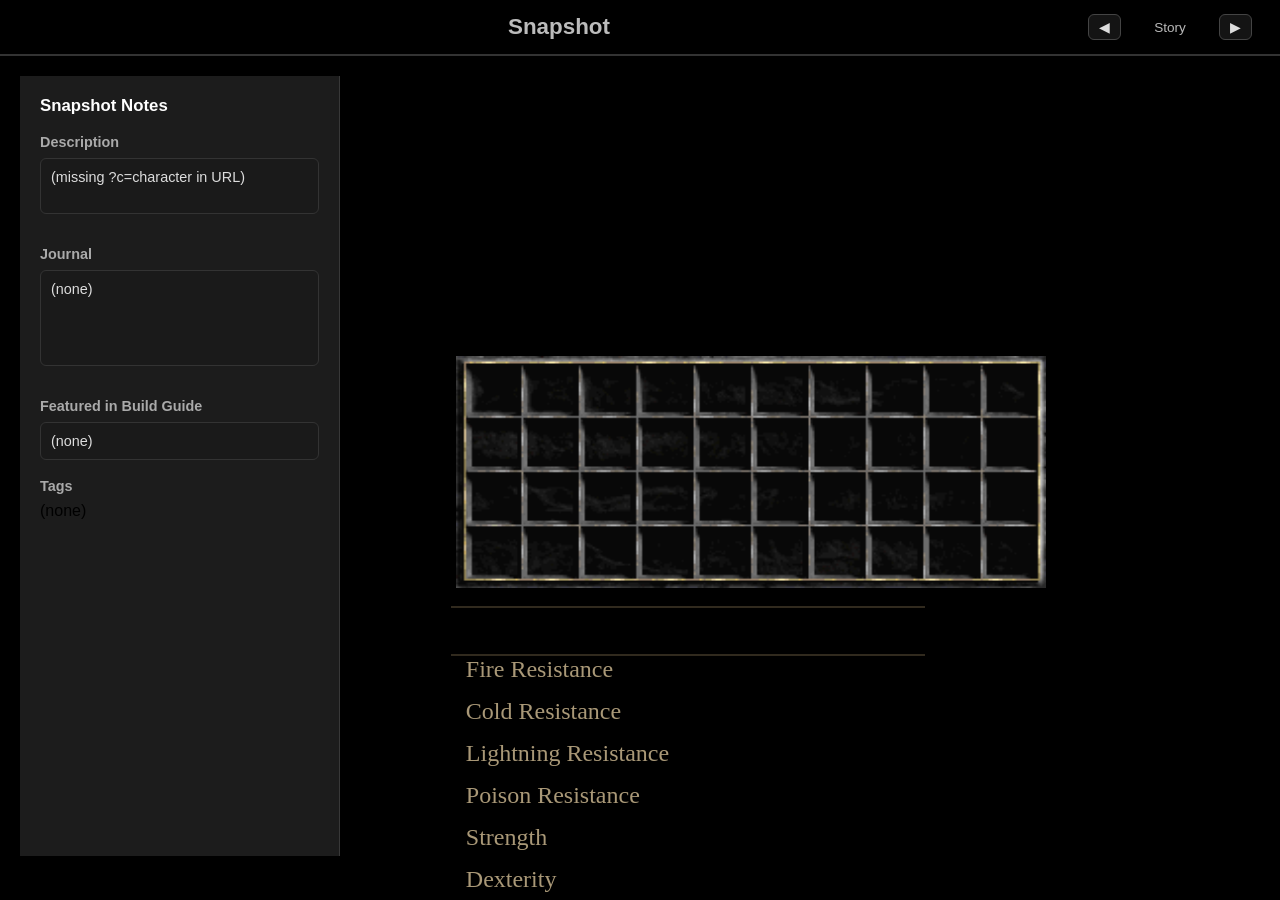
==== commit a6e4c17b: "add compact armory view" ====
--- a/character.html
+++ b/character.html
@@ -238,6 +238,10 @@
         return urlParams.get(param);
     }
 
+    function getViewMode() {
+        return (getQueryParam("view") || "full").toLowerCase();
+    }
+
     function parseBoolean(value) {
         if (value === true) {
             return true;
@@ -382,6 +386,7 @@
         params.set('t', nextEntry.key);
         const newUrl = window.location.pathname + '?' + params.toString();
         window.history.replaceState({}, '', newUrl);
+        applyViewMode();
         void loadFocusSnapshot();
     }
 
@@ -585,6 +590,25 @@
         }
     });
 
+function applyViewMode() {
+    const view = getViewMode();
+
+    if (view !== "compact") {
+        return;
+    }
+
+    $("#snaps").hide();
+
+    $("#main").css({
+        marginLeft: "50px",
+        width: "100%"
+    });
+    $("#header").addClass("compact-view");
+    $("#snapshotHeaderTitle").addClass("compact-view");
+    
+}
+
+    applyViewMode();
     void loadFocusSnapshot();
 });
 
@@ -913,13 +937,17 @@
     const propertySize = itemObject["PropertyList"].length;
     const maxCharWidth = Math.max.apply(Math, itemObject["PropertyList"].map(x => x.length));
     const tooltipClass = propertySize > 10 || maxCharWidth > 40 ? "itemhover-box itemhover-box-small" : "itemhover-box";
-        
-    // Append the tooltip content directly to the specified container
+    const tooltipId = `${hoverContainerId}-${itemObject.Worn}-hover`;
+
     $("#" + hoverContainerId).append(`
-        <div class="${tooltipClass}" id="${hoverContainerId}-${itemObject["Worn"]}-hover">
+        <div class="${tooltipClass}" id="${tooltipId}">
             ${tooltipContent}
         </div>
     `);
+
+    const tooltip = document.getElementById(tooltipId);
+    centerTooltip(tooltip);
+
         
     // Generate and return the image HTML
     let imageHTML = "";
@@ -1061,19 +1089,21 @@
         // Create charm content (image + tooltip)
         const charmContent = createCharmContent(charm, index, size);
         slot.append(charmContent);
-        
-        // If charm spans multiple cells, mark those cells as occupied
-        if (size.invwidth > 1 || size.invheight > 1) {
-            for (let dy = 0; dy < size.invheight; dy++) {
-                for (let dx = 0; dx < size.invwidth; dx++) {
-                    if (dx === 0 && dy === 0) continue; // Skip the main cell
-                    const occupiedSlotId = `charm-${gridX + dx}-${gridY + dy}`;
-                    $(`#${occupiedSlotId}`).addClass('charm-occupied');
+        const tooltip = document.getElementById(`charm-tooltip-${index}`);
+        centerTooltip(tooltip);
+                
+                // If charm spans multiple cells, mark those cells as occupied
+                if (size.invwidth > 1 || size.invheight > 1) {
+                    for (let dy = 0; dy < size.invheight; dy++) {
+                        for (let dx = 0; dx < size.invwidth; dx++) {
+                            if (dx === 0 && dy === 0) continue; // Skip the main cell
+                            const occupiedSlotId = `charm-${gridX + dx}-${gridY + dy}`;
+                            $(`#${occupiedSlotId}`).addClass('charm-occupied');
+                        }
+                    }
                 }
-            }
-        }
-    });
-}
+            });
+        }
 
 function createCharmContent(charmObject, index, size) {
     // Determine charm image based on Tag field
@@ -1109,7 +1139,7 @@
     const propertySize = charmObject["PropertyList"].length;
     const maxCharWidth = Math.max.apply(Math, charmObject["PropertyList"].map(x => x.length));
     const tooltipClass = propertySize > 10 || maxCharWidth > 40 ? "itemhover-box itemhover-box-small" : "itemhover-box";
-    
+    const tooltipId = `charm-tooltip-${index}`;
     return `
         <div class="charm-hover-wrapper" style="
             width: ${width}px;
@@ -1124,7 +1154,7 @@
                 display: block;
                 pointer-events: none;
             " />
-            <div class="${tooltipClass}">
+            <div class="${tooltipClass}" id="${tooltipId}">
                 ${tooltipContent}
             </div>
         </div>
@@ -1189,6 +1219,18 @@
     console.log("Swapped to " + (isSwapped ? "swap" : "primary") + " weapons");
 }
 
+function centerTooltip(tooltip) {
+    const rect = document
+        .getElementById("items")
+        .getBoundingClientRect();
+
+    console.log(rect);
+    tooltip.style.left = `${rect.left + rect.width / 2 + 36}px`;
+    tooltip.style.top = `${rect.top + 10}px`;
+    tooltip.style.transform = "translateX(-50%)";
+}
+
+
 </script>
 </body>
 
--- a/css/character.css
+++ b/css/character.css
@@ -11,6 +11,15 @@
     border-bottom: 2px solid #333;
 }
 
+#header.compact-view {
+    justify-content: left;
+    align-items: flex-start;
+
+}
+
+#header.compact-view #storyNav {
+    margin-left: 50px;
+}
 
 /* #snaps */
 
@@ -893,25 +902,19 @@
 
 /* .itemhover-box */
 
-.itemhover-box {
+/*.itemhover-box {
     position: fixed;
     top: 95px;
     left: 50%;
     transform: translateX(-50%);
-
     max-width: 580px;
-
     padding: 10px;
-
     background: #000;
     color: #c0a080;
-
     border: 2px solid #c0a080;
     border-radius: 6px;
-
     font-size: 16px;
     text-align: center;
-
     visibility: hidden;
     opacity: 0;
     transition: opacity 0.3s ease;
@@ -919,6 +922,22 @@
     z-index: 1000;
     flex: 1;
     align-content: center;
+} */
+.itemhover-box {
+    position: fixed;
+    max-width: 580px;
+    padding: 10px;
+    background: #000;
+    color: #c0a080;
+    border: 2px solid #c0a080;
+    border-radius: 6px;
+    font-size: 16px;
+    text-align: center;
+    visibility: hidden;
+    opacity: 0;
+    transition: opacity 0.3s ease;
+    pointer-events: none;
+    z-index: 1000;
 }
 
 .charm-hover-wrapper:hover .itemhover-box {
@@ -991,7 +1010,16 @@
         text-align: center;
     }
 
-
+#snapshotHeaderTitle.compact-view {
+    justify-content: left;
+    align-items: flex-start;
+    text-align: left;
+    padding-left: 50px;
+}
+
+#snapshotHeaderTitle.compact-view #storyNav {
+    margin-left: 20px;
+}
     
 #snapshotFavoriteBadge {
         display: none;
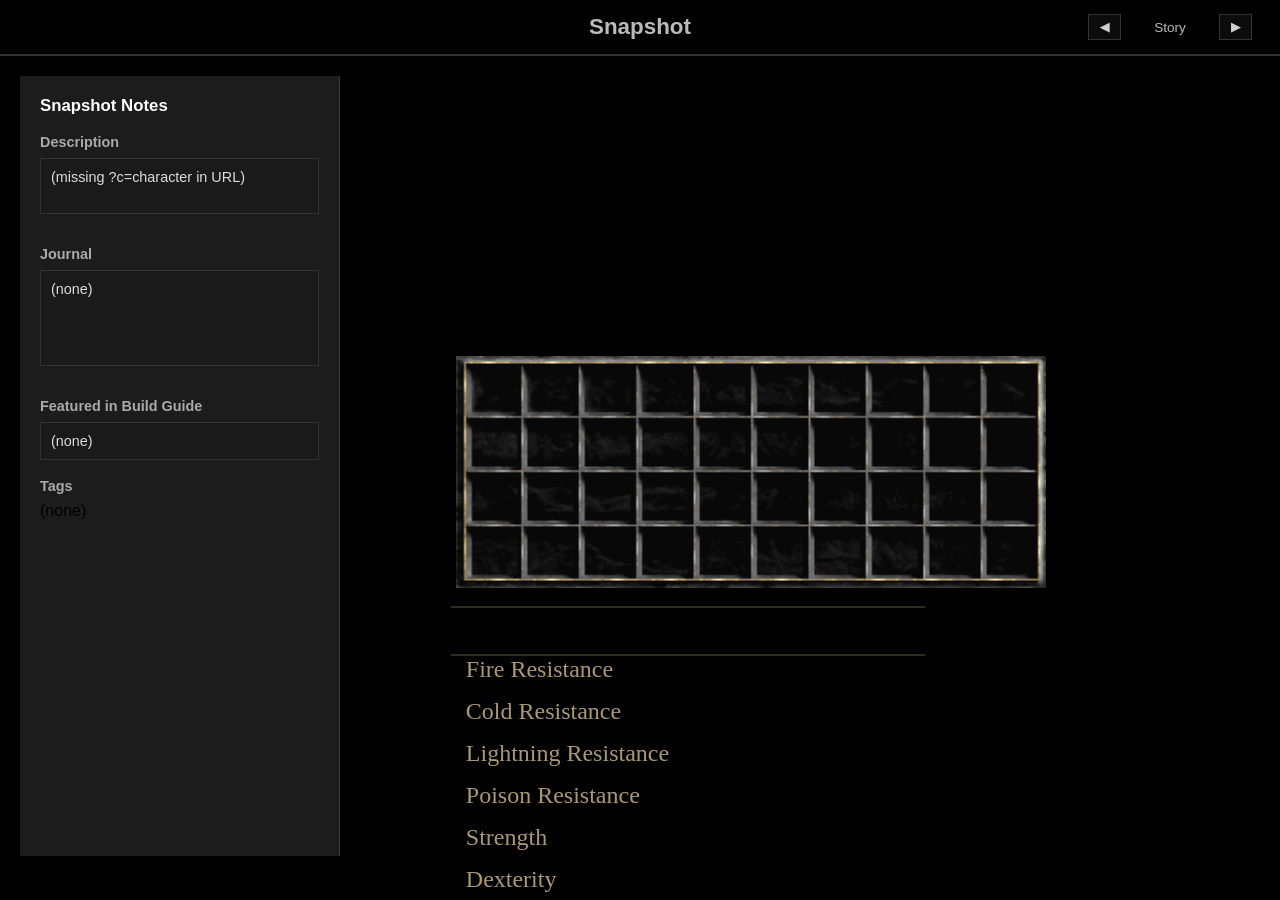
==== commit 0d4a15d9: "remove unnecessary files; adjust ui centering" ====
--- a/character.html
+++ b/character.html
@@ -600,8 +600,8 @@
     $("#snaps").hide();
 
     $("#main").css({
-        marginLeft: "50px",
-        width: "100%"
+        marginLeft: "0",
+        justifyContent: "center"
     });
     $("#header").addClass("compact-view");
     $("#snapshotHeaderTitle").addClass("compact-view");
--- a/css/character.css
+++ b/css/character.css
@@ -1,904 +1,981 @@
 /* CSS sorted by DOM order */
 
+:root {
+  --bg: #000000;
+  --bg-soft: #141414;
+  --card: #1a1a1a;
+  --card-alt: #212121;
+  --ink: #e2e2e2;
+  --muted: #a7a7a7;
+  --accent: #c0a080;
+  --accent-2: #d0d0d0;
+  --accent-3: #8d0b2cb4;
+  --good: #9ad1ac;
+  --bad: #d99b9b;
+  --line: #333333;
+  --shadow: rgba(0, 0, 0, 0.45);
+}
 
 /* #header */
 
 #header {
-    display: flex;
-    align-items: center;
-    gap: 10px;
-    padding: 14px 20px;
-    border-bottom: 2px solid #333;
-}
-
-#header.compact-view {
-    justify-content: left;
-    align-items: flex-start;
-
-}
-
-#header.compact-view #storyNav {
-    margin-left: 50px;
-}
-
+  display: flex;
+  align-items: center;
+  gap: 10px;
+  padding: 14px 20px;
+  border-bottom: 2px solid #333;
+}
+
+#header {
+  display: grid;
+  grid-template-columns: minmax(160px, 1fr) minmax(0, 2fr) minmax(160px, 1fr);
+}
+
+#header #snapshotHeaderTitle {
+  grid-column: 2;
+  grid-row: 1;
+  min-width: 0;
+  padding-left: 0;
+  overflow: hidden;
+  text-overflow: ellipsis;
+}
+
+#header #snapshotFavoriteBadge {
+  grid-column: 1;
+  grid-row: 1;
+  justify-self: start;
+}
+
+#header #storyNav {
+  grid-column: 3;
+  grid-row: 1;
+  justify-self: end;
+  margin-left: 0;
+}
 /* #snaps */
 
 #snaps .snapshot-btn.active {
-    background: #444;
-    color: #fff;
-    font-weight: bold;
-    border: 2px solid #888;
+  background: #444;
+  color: #fff;
+  font-weight: bold;
+  border: 2px solid #888;
 }
 
 #snaps {
-    height: 100%;
-    width: 320px;
-    min-width: 260px;
-    max-width: 360px;
-
-    padding: 20px;
-
-    background: #1c1c1c;
-
-    border-right: 1px solid #383838;
-
-    display: flex;
-    flex-direction: column;
-    overflow-y: auto;
+  height: 100%;
+  width: 320px;
+  min-width: 260px;
+  max-width: 360px;
+
+  padding: 20px;
+
+  background: #1c1c1c;
+
+  border-right: 1px solid #383838;
+
+  display: flex;
+  flex-direction: column;
+  overflow-y: auto;
 }
 
 #snaps input[type="text"] {
-    width: 100%;
-    padding: 8px;
-    font-size: 1.1rem;
-    margin-bottom: 12px;
-    border-radius: 4px;
-    border: 1px solid #444;
-    background: #181818;
-    color: #fff;
+  width: 100%;
+  padding: 8px;
+  font-size: 1.1rem;
+  margin-bottom: 12px;
+  /*    border-radius: 4px; */
+  border: 1px solid #444;
+  background: #181818;
+  color: #fff;
 }
 
 #snaps button {
-    padding: 8px 16px;
-    font-size: 1rem;
-    background: #444;
-    color: #fff;
-    border: none;
-    border-radius: 4px;
-    cursor: pointer;
-    margin-bottom: 24px;
+  padding: 8px 16px;
+  font-size: 1rem;
+  background: #444;
+  color: #fff;
+  border: none;
+  border-radius: 4px;
+  cursor: pointer;
+  margin-bottom: 24px;
 }
 
 #snaps ul {
-    list-style: none;
-    padding: 0;
-    margin: 0;
+  list-style: none;
+  padding: 0;
+  margin: 0;
 }
 
 #snaps li {
-    padding: 8px 0;
-    border-bottom: 1px solid #333;
-    cursor: pointer;
-    transition: background 0.2s;
+  padding: 8px 0;
+  border-bottom: 1px solid #333;
+  cursor: pointer;
+  transition: background 0.2s;
 }
 
 #snaps li:hover {
-    background: #292929;
-}
-
+  background: #292929;
+}
 
 /* .snapshot-notes */
 
 .snapshot-notes {
-        margin-bottom: 16px;
-    }
+  margin-bottom: 16px;
+}
 
 .snapshot-notes {
-    display: flex;
-    flex-direction: column;
-    gap: 18px;
-}
-
+  display: flex;
+  flex-direction: column;
+  gap: 18px;
+}
 
 /* .section-title */
 
 .section-title {
-    margin: 0;
-
-    color: #fff;
-
-    font-size: 1.05rem;
-}
-
+  margin: 0;
+
+  color: #fff;
+
+  font-size: 1.05rem;
+}
 
 /* .field */
 
 .field {
-    display: flex;
-    flex-direction: column;
-    gap: 8px;
-}
-
+  display: flex;
+  flex-direction: column;
+  gap: 8px;
+}
 
 /* .field-label */
 
 .field-label {
-    color: #aaa;
-    font-size: .9rem;
-    font-weight: 600;
-}
-
+  color: #aaa;
+  font-size: 0.9rem;
+  font-weight: 600;
+}
 
 /* #snapshotDescription */
 
 #snapshotDescription,
-    #snapshotJournal {
-        white-space: pre-wrap;
-        margin-bottom: 14px;
-    }
+#snapshotJournal {
+  white-space: pre-wrap;
+  margin-bottom: 14px;
+}
 
 #snapshotDescription {
-        min-height: 56px;
-    }
-
+  min-height: 56px;
+}
 
 /* .snapshot-meta-box */
 
 .snapshot-meta-box {
-        background: #1a1a1a;
-        border: 1px solid #333;
-        border-radius: 6px;
-        padding: 10px;
-        color: #ddd;
-        font-size: 0.9rem;
-    }
-
+  background: #1a1a1a;
+  border: 1px solid #333;
+  /*        border-radius: 6px; */
+  padding: 10px;
+  color: #ddd;
+  font-size: 0.9rem;
+}
 
 /* #snapshotJournal */
 
 #snapshotJournal {
-        min-height: 96px;
-    }
-
+  min-height: 96px;
+}
 
 /* #snapshotTags */
 
 #snapshotTags {
-        min-height: 40px;
-        display: flex;
-        flex-wrap: wrap;
-        gap: 8px;
-        align-items: flex-start;
-    }
-
+  min-height: 40px;
+  display: flex;
+  flex-wrap: wrap;
+  gap: 8px;
+  align-items: flex-start;
+}
 
 /* #main */
 
 #main {
-    margin-left: 7%;
-    margin-top: 40px;
-    font-family: "AvQest";
-    src: url("../font/avqest.ttf") format("truetype");
-    font-size: 32px;
-    height: 100%;
-    flex: 1;
-    overflow-y: auto;
-    color: #fff;
-    display: flex;
-    justify-content: left;    
+  margin-left: 7%;
+  margin-top: 40px;
+  font-family: "AvQest";
+  src: url("../font/avqest.ttf") format("truetype");
+  font-size: 32px;
+  height: 100%;
+  flex: 1;
+  overflow-y: auto;
+  color: #fff;
+  display: flex;
+  justify-content: left;
 }
 
 #main > div {
-    background: #000;
-}
-
+  background: #000;
+}
 
 /* .scroll */
 
 .scroll {
-    max-width: 100%;
-}
-
+  max-width: 100%;
+}
 
 /* #hover-wrapper */
 
-#hover-wrapper, #merc-hover-wrapper {
-    height: 0px;
-    max-width: 100%;
-    text-align: center;
-}
-
+#hover-wrapper,
+#merc-hover-wrapper {
+  height: 0px;
+  max-width: 100%;
+  text-align: center;
+}
 
 /* #hover-container */
 
-#hover-container, #merc-hover-container {
-    max-width: 100%;
-    color: #fff;
-}
-
+#hover-container,
+#merc-hover-container {
+  max-width: 100%;
+  color: #fff;
+}
 
 /* #items */
 
 #items {
-    max-width: 100%;
-    position: relative;
-    top: 0;
-    height: 480px;
-    margin-bottom: 10px;
-}
-
-#items > div, #merc-items > div {
-    display: inline-block;
-    white-space: nowrap;
-    position: absolute;
-}
-
+  max-width: 100%;
+  position: relative;
+  top: 0;
+  height: 480px;
+  margin-bottom: 10px;
+}
+
+#items > div,
+#merc-items > div {
+  display: inline-block;
+  white-space: nowrap;
+  position: absolute;
+}
 
 /* #hover-container-weapon1 */
 
 #hover-container-weapon1 {
-    background-image: url("https://beta.pathofdiablo.com/armory-assets/img/invslot-weapon-1.png");
-    background-size: 100% 100%;
-    width: 118px;
-    height: 232px;
-    top: 0;
-    left: 0;
-    cursor: pointer;
-    transition: background-image 0.3s ease;
+  background-image: url("https://beta.pathofdiablo.com/armory-assets/img/invslot-weapon-1.png");
+  background-size: 100% 100%;
+  width: 118px;
+  height: 232px;
+  top: 0;
+  left: 0;
+  cursor: pointer;
+  transition: background-image 0.3s ease;
 }
 
 #hover-container-weapon1.swapped {
-    background-image: url("https://beta.pathofdiablo.com/armory-assets/img/invslot-weapon-2.png");
-}
-
+  background-image: url("https://beta.pathofdiablo.com/armory-assets/img/invslot-weapon-2.png");
+}
 
 /* .itemhover */
 
 .itemhover {
-    position: relative;
-    display: inline-block;
+  position: relative;
+  display: inline-block;
 }
 
 .itemhover:hover .itemhover-box,
 .itemhover:hover .merc-tooltip {
-    visibility: visible;
-    opacity: 1;
-}
-
+  visibility: visible;
+  opacity: 1;
+}
 
 /* #hover-container-helmet */
 
-#hover-container-helmet, #merc-hover-container-helmet {
-    background-image: url("https://pathofdiablo.com/p/armory/img/invslot-helmet.png");
-    background-size: 100% 100%;
-    width: 112px;
-    height: 114px;
-    top: 0;
-    left: 120px;
-}
-
+#hover-container-helmet,
+#merc-hover-container-helmet {
+  background-image: url("https://pathofdiablo.com/p/armory/img/invslot-helmet.png");
+  background-size: 100% 100%;
+  width: 112px;
+  height: 114px;
+  top: 0;
+  left: 120px;
+}
 
 /* #hover-container-amulet */
 
 #hover-container-amulet {
-    background-image: url("https://pathofdiablo.com/p/armory/img/invslot-amulet.png");
-    background-size: 100% 100%;
-    width: 54px;
-    height: 56px;
-    top: 116px;
-    left: 148px;
-}
-
+  background-image: url("https://pathofdiablo.com/p/armory/img/invslot-amulet.png");
+  background-size: 100% 100%;
+  width: 54px;
+  height: 56px;
+  top: 116px;
+  left: 148px;
+}
 
 /* #hover-container-ring1 */
 
 #hover-container-ring1 {
-    background-image: url("https://pathofdiablo.com/p/armory/img/invslot-ring.png");
-    background-size: 100% 100%;
-    width: 54px;
-    height: 56px;
-    top: 176px;
-    left: 120px;
-}
-
+  background-image: url("https://pathofdiablo.com/p/armory/img/invslot-ring.png");
+  background-size: 100% 100%;
+  width: 54px;
+  height: 56px;
+  top: 176px;
+  left: 120px;
+}
 
 /* #hover-container-ring2 */
 
 #hover-container-ring2 {
-    background-image: url("https://pathofdiablo.com/p/armory/img/invslot-ring.png");
-    background-size: 100% 100%;
-    width: 54px;
-    height: 56px;
-    top: 176px;
-    left: 176px;
-}
-
+  background-image: url("https://pathofdiablo.com/p/armory/img/invslot-ring.png");
+  background-size: 100% 100%;
+  width: 54px;
+  height: 56px;
+  top: 176px;
+  left: 176px;
+}
 
 /* #hover-container-body */
 
-#hover-container-body, #merc-hover-container-body {
-    background-image: url("https://pathofdiablo.com/p/armory/img/invslot-body.png");
-    background-size: 100% 100%;
-    width: 114px;
-    height: 174px;
-    top: 0;
-    left: 232px;
-}
-
+#hover-container-body,
+#merc-hover-container-body {
+  background-image: url("https://pathofdiablo.com/p/armory/img/invslot-body.png");
+  background-size: 100% 100%;
+  width: 114px;
+  height: 174px;
+  top: 0;
+  left: 232px;
+}
 
 /* #hover-container-belt */
 
 #hover-container-belt {
-    background-image: url("https://pathofdiablo.com/p/armory/img/invslot-belt.png");
-    background-size: 100% 100%;
-    width: 114px;
-    height: 56px;
-    top: 176px;
-    left: 232px;
-}
-
+  background-image: url("https://pathofdiablo.com/p/armory/img/invslot-belt.png");
+  background-size: 100% 100%;
+  width: 114px;
+  height: 56px;
+  top: 176px;
+  left: 232px;
+}
 
 /* #hover-container-gloves */
 
 #hover-container-gloves {
-    background-image: url("https://pathofdiablo.com/p/armory/img/invslot-gloves.png");
-    background-size: 100% 100%;
-    width: 116px;
-    height: 116px;
-    top: 0;
-    left: 348px;
-}
-
+  background-image: url("https://pathofdiablo.com/p/armory/img/invslot-gloves.png");
+  background-size: 100% 100%;
+  width: 116px;
+  height: 116px;
+  top: 0;
+  left: 348px;
+}
 
 /* #hover-container-boots */
 
 #hover-container-boots {
-    background-image: url("https://pathofdiablo.com/p/armory/img/invslot-boots.png");
-    background-size: 100% 100%;
-    width: 116px;
-    height: 116px;
-    top: 116px;
-    left: 348px;
-}
-
+  background-image: url("https://pathofdiablo.com/p/armory/img/invslot-boots.png");
+  background-size: 100% 100%;
+  width: 116px;
+  height: 116px;
+  top: 116px;
+  left: 348px;
+}
 
 /* #hover-container-weapon2 */
 
 #hover-container-weapon2 {
-    background-image: url("https://beta.pathofdiablo.com/armory-assets/img/invslot-weapon-1.png");
-    background-size: 100% 100%;
-    width: 126px;
-    height: 232px;
-    top: 0;
-    left: 466px;
-    cursor: pointer;
-    transition: background-image 0.3s ease;
+  background-image: url("https://beta.pathofdiablo.com/armory-assets/img/invslot-weapon-1.png");
+  background-size: 100% 100%;
+  width: 126px;
+  height: 232px;
+  top: 0;
+  left: 466px;
+  cursor: pointer;
+  transition: background-image 0.3s ease;
 }
 
 #hover-container-weapon2.swapped {
-    background-image: url("https://beta.pathofdiablo.com/armory-assets/img/invslot-weapon-2.png");
-}
-
+  background-image: url("https://beta.pathofdiablo.com/armory-assets/img/invslot-weapon-2.png");
+}
 
 /* #hover-container-charms */
 
 #hover-container-charms {
-    background-image: url("../img/charm_inventory.png");
-    background-size: 100% 100%;
-    width: 590px;
-    height: 232px;
-    top: 240px;
-    left: 5px;
-    position: relative;
-}
-
+  background-image: url("../img/charm_inventory.png");
+  background-size: 100% 100%;
+  width: 590px;
+  height: 232px;
+  top: 240px;
+  left: 5px;
+  position: relative;
+}
 
 /* #charm-0-0 */
 
-#charm-0-0 { left: 11px; top: 7px; }
-
+#charm-0-0 {
+  left: 11px;
+  top: 7px;
+}
 
 /* .charm-slot */
 
 .charm-slot {
-    position: absolute;
-    width: 59px;
-    height: 58px;
-    cursor: pointer;
-    overflow: visible;
+  position: absolute;
+  width: 59px;
+  height: 58px;
+  cursor: pointer;
+  overflow: visible;
 }
 
 .charm-slot.charm-occupied {
-    pointer-events: none;
+  pointer-events: none;
 }
 
 .charm-slot img {
-    pointer-events: none;
-    max-width: none !important;
-    max-height: none !important;
-    margin: 0 !important;
-    position: absolute !important;
-    object-fit: fill !important;
-    top: 0;
-    left: 0;
-}
-
+  pointer-events: none;
+  max-width: none !important;
+  max-height: none !important;
+  margin: 0 !important;
+  position: absolute !important;
+  object-fit: fill !important;
+  top: 0;
+  left: 0;
+}
 
 /* #charm-1-0 */
 
-#charm-1-0 { left: 68px; top: 7px; }
-
+#charm-1-0 {
+  left: 68px;
+  top: 7px;
+}
 
 /* #charm-2-0 */
 
-#charm-2-0 { left: 126px; top: 7px; }
-
+#charm-2-0 {
+  left: 126px;
+  top: 7px;
+}
 
 /* #charm-3-0 */
 
-#charm-3-0 { left: 184px; top: 7px; }
-
+#charm-3-0 {
+  left: 184px;
+  top: 7px;
+}
 
 /* #charm-4-0 */
 
-#charm-4-0 { left: 242px; top: 7px; }
-
+#charm-4-0 {
+  left: 242px;
+  top: 7px;
+}
 
 /* #charm-5-0 */
 
-#charm-5-0 { left: 297px; top: 7px; }
-
+#charm-5-0 {
+  left: 297px;
+  top: 7px;
+}
 
 /* #charm-6-0 */
 
-#charm-6-0 { left: 354px; top: 7px; }
-
+#charm-6-0 {
+  left: 354px;
+  top: 7px;
+}
 
 /* #charm-7-0 */
 
-#charm-7-0 { left: 413px; top: 7px; }
-
+#charm-7-0 {
+  left: 413px;
+  top: 7px;
+}
 
 /* #charm-8-0 */
 
-#charm-8-0 { left: 470px; top: 7px; }
-
+#charm-8-0 {
+  left: 470px;
+  top: 7px;
+}
 
 /* #charm-9-0 */
 
-#charm-9-0 { left: 527px; top: 7px; }
-
+#charm-9-0 {
+  left: 527px;
+  top: 7px;
+}
 
 /* #charm-0-1 */
 
-#charm-0-1 { left: 11px; top: 61px; }
-
+#charm-0-1 {
+  left: 11px;
+  top: 61px;
+}
 
 /* #charm-1-1 */
 
-#charm-1-1 { left: 68px; top: 61px; }
-
+#charm-1-1 {
+  left: 68px;
+  top: 61px;
+}
 
 /* #charm-2-1 */
 
-#charm-2-1 { left: 126px; top: 61px; }
-
+#charm-2-1 {
+  left: 126px;
+  top: 61px;
+}
 
 /* #charm-3-1 */
 
-#charm-3-1 { left: 184px; top: 61px; }
-
+#charm-3-1 {
+  left: 184px;
+  top: 61px;
+}
 
 /* #charm-4-1 */
 
-#charm-4-1 { left: 242px; top: 61px; }
-
+#charm-4-1 {
+  left: 242px;
+  top: 61px;
+}
 
 /* #charm-5-1 */
 
-#charm-5-1 { left: 297px; top: 61px; }
-
+#charm-5-1 {
+  left: 297px;
+  top: 61px;
+}
 
 /* #charm-6-1 */
 
-#charm-6-1 { left: 354px; top: 61px; }
-
+#charm-6-1 {
+  left: 354px;
+  top: 61px;
+}
 
 /* #charm-7-1 */
 
-#charm-7-1 { left: 413px; top: 61px; }
-
+#charm-7-1 {
+  left: 413px;
+  top: 61px;
+}
 
 /* #charm-8-1 */
 
-#charm-8-1 { left: 470px; top: 61px; }
-
+#charm-8-1 {
+  left: 470px;
+  top: 61px;
+}
 
 /* #charm-9-1 */
 
-#charm-9-1 { left: 527px; top: 61px; }
-
+#charm-9-1 {
+  left: 527px;
+  top: 61px;
+}
 
 /* #charm-0-2 */
 
-#charm-0-2 { left: 11px; top: 115px; }
-
+#charm-0-2 {
+  left: 11px;
+  top: 115px;
+}
 
 /* #charm-1-2 */
 
-#charm-1-2 { left: 68px; top: 115px; }
-
+#charm-1-2 {
+  left: 68px;
+  top: 115px;
+}
 
 /* #charm-2-2 */
 
-#charm-2-2 { left: 126px; top: 115px; }
-
+#charm-2-2 {
+  left: 126px;
+  top: 115px;
+}
 
 /* #charm-3-2 */
 
-#charm-3-2 { left: 184px; top: 115px; }
-
+#charm-3-2 {
+  left: 184px;
+  top: 115px;
+}
 
 /* #charm-4-2 */
 
-#charm-4-2 { left: 242px; top: 115px; }
-
+#charm-4-2 {
+  left: 242px;
+  top: 115px;
+}
 
 /* #charm-5-2 */
 
-#charm-5-2 { left: 297px; top: 115px; }
-
+#charm-5-2 {
+  left: 297px;
+  top: 115px;
+}
 
 /* #charm-6-2 */
 
-#charm-6-2 { left: 354px; top: 115px; }
-
+#charm-6-2 {
+  left: 354px;
+  top: 115px;
+}
 
 /* #charm-7-2 */
 
-#charm-7-2 { left: 413px; top: 115px; }
-
+#charm-7-2 {
+  left: 413px;
+  top: 115px;
+}
 
 /* #charm-8-2 */
 
-#charm-8-2 { left: 470px; top: 115px; }
-
+#charm-8-2 {
+  left: 470px;
+  top: 115px;
+}
 
 /* #charm-9-2 */
 
-#charm-9-2 { left: 527px; top: 115px; }
-
+#charm-9-2 {
+  left: 527px;
+  top: 115px;
+}
 
 /* #charm-0-3 */
 
-#charm-0-3 { left: 11px; top: 171px; }
-
+#charm-0-3 {
+  left: 11px;
+  top: 171px;
+}
 
 /* #charm-1-3 */
 
-#charm-1-3 { left: 68px; top: 171px; }
-
+#charm-1-3 {
+  left: 68px;
+  top: 171px;
+}
 
 /* #charm-2-3 */
 
-#charm-2-3 { left: 126px; top: 171px; }
-
+#charm-2-3 {
+  left: 126px;
+  top: 171px;
+}
 
 /* #charm-3-3 */
 
-#charm-3-3 { left: 184px; top: 171px; }
-
+#charm-3-3 {
+  left: 184px;
+  top: 171px;
+}
 
 /* #charm-4-3 */
 
-#charm-4-3 { left: 242px; top: 171px; }
-
+#charm-4-3 {
+  left: 242px;
+  top: 171px;
+}
 
 /* #charm-5-3 */
 
-#charm-5-3 { left: 297px; top: 171px; }
-
+#charm-5-3 {
+  left: 297px;
+  top: 171px;
+}
 
 /* #charm-6-3 */
 
-#charm-6-3 { left: 354px; top: 171px; }
-
+#charm-6-3 {
+  left: 354px;
+  top: 171px;
+}
 
 /* #charm-7-3 */
 
-#charm-7-3 { left: 413px; top: 171px; }
-
+#charm-7-3 {
+  left: 413px;
+  top: 171px;
+}
 
 /* #charm-8-3 */
 
-#charm-8-3 { left: 470px; top: 171px; }
-
+#charm-8-3 {
+  left: 470px;
+  top: 171px;
+}
 
 /* #charm-9-3 */
 
-#charm-9-3 { left: 527px; top: 171px; }
-
+#charm-9-3 {
+  left: 527px;
+  top: 171px;
+}
 
 /* #info */
 
 #info {
-    max-width: 600px;
-    position: relative;
-    top: 0;
-    text-align: center;
-    line-height: 20px;
-    border-top: 2px solid #312a1e;
-    border-bottom: 2px solid #312a1e;
-    padding: 5px 0px;
+  max-width: 600px;
+  position: relative;
+  top: 0;
+  text-align: center;
+  line-height: 20px;
+  border-top: 2px solid #312a1e;
+  border-bottom: 2px solid #312a1e;
+  padding: 5px 0px;
 }
 
 #info > div {
-    padding: 6px 0px;
-}
-
+  padding: 6px 0px;
+}
 
 /* #info-line1 */
 
 #info-line1 {
-    font-size: 30px;
-    padding-bottom: 30px;
-}
-
+  font-size: 30px;
+  padding-bottom: 30px;
+}
 
 /* #title */
 
 #title {
-    color: #bb955e;
-}
-
+  color: #bb955e;
+}
 
 /* #name */
 
-#name, #merc-name {
-    color: #bb955e;
-}
-
+#name,
+#merc-name {
+  color: #bb955e;
+}
 
 /* #dead */
 
 #dead {
-    color: rgba(150,0,0,1);
-}
-
+  color: rgba(150, 0, 0, 1);
+}
 
 /* #info-line2 */
 
 #info-line2 {
-    font-size: 24px;
-    padding-bottom: 30px;
-}
-
+  font-size: 24px;
+  padding-bottom: 30px;
+}
 
 /* #mode */
 
-#mode, #expansion, #ladder {
-    color: #454545;
-}
-
+#mode,
+#expansion,
+#ladder {
+  color: #454545;
+}
 
 /* #info-line3 */
 
 #info-line3 {
-    font-size: 24px;
-}
-
+  font-size: 24px;
+}
 
 /* #level-label */
 
-#level-label, #level, #class, #merc-level-label, #merc-level, #merc-type {
-    color: #66a;
-}
-
+#level-label,
+#level,
+#class,
+#merc-level-label,
+#merc-level,
+#merc-type {
+  color: #66a;
+}
 
 /* #stats */
 
 #stats {
-    max-width: 600px;
-    position: relative;
-    top: 0;
-    border-bottom: 2px solid #312a1e;
-    padding: 0px 0px;
-}
-
+  max-width: 600px;
+  position: relative;
+  top: 0;
+  border-bottom: 2px solid #312a1e;
+  padding: 0px 0px;
+}
 
 /* .line-wrapper */
 
 .line-wrapper {
-    width: 100%;
-    height: 42px;
-}
-
+  width: 100%;
+  height: 42px;
+}
 
 /* #fire */
 
 #fire {
-    color: #b04434;
-}
-
+  color: #b04434;
+}
 
 /* #cold */
 
 #cold {
-    color: #5050ac;
-}
-
+  color: #5050ac;
+}
 
 /* #lightning */
 
 #lightning {
-    color: #d8b864;
-}
-
+  color: #d8b864;
+}
 
 /* #poison */
 
 #poison {
-    color: #287c14;
-}
-
+  color: #287c14;
+}
 
 /* #attributes */
 
-#attributes, #resistances {
-    font-size: 24px;
-    padding: 0px 0px;
-}
-
+#attributes,
+#resistances {
+  font-size: 24px;
+  padding: 0px 0px;
+}
 
 /* .attributes-label */
 
-.attributes-label, .attributes-value, .resistances-label, .resistances-value {
-    padding: 0px 15px;
-    display: inline-block;
-}
-
-.attributes-label, .resistances-label {
-    text-align: left;
-    width: 70%;
-    color: #a99877;
-}
-
+.attributes-label,
+.attributes-value,
+.resistances-label,
+.resistances-value {
+  padding: 0px 15px;
+  display: inline-block;
+}
+
+.attributes-label,
+.resistances-label {
+  text-align: left;
+  width: 70%;
+  color: #a99877;
+}
 
 /* .attributes-value */
 
-.attributes-value, .resistances-value {
-    text-align: right;
-    width: 30%;
-    color: #f3e6d0;
-}
-
+.attributes-value,
+.resistances-value {
+  text-align: right;
+  width: 30%;
+  color: #f3e6d0;
+}
 
 /* #lifemana */
 
 #lifemana {
-    max-width: 600px;
-    text-align: center;
-    border-bottom: 2px solid #312a1e;
-}
-
+  max-width: 600px;
+  text-align: center;
+  border-bottom: 2px solid #312a1e;
+}
 
 /* #life-orb */
 
 #life-orb {
-    background-image: url("https://pathofdiablo.com/p/armory/img/orb-health.png");
-}
-
+  background-image: url("https://pathofdiablo.com/p/armory/img/orb-health.png");
+}
 
 /* .orb */
 
 .orb {
-    background-size: cover;
-    height: 128px;
-    width: 128px;
-    display: inline-block;
-}
-
+  background-size: cover;
+  height: 128px;
+  width: 128px;
+  display: inline-block;
+}
 
 /* .orb-text */
 
 .orb-text {
-    font-size: 28px;
-    height: 128px;
-    width: 128px;
-    vertical-align: middle;
-    text-align: center;
-    display: inline-block;
-    line-height: 128px;
-    color: #fafafa;
-}
-
+  font-size: 28px;
+  height: 128px;
+  width: 128px;
+  vertical-align: middle;
+  text-align: center;
+  display: inline-block;
+  line-height: 128px;
+  color: #fafafa;
+}
 
 /* .lifemana-text */
 
 .lifemana-text {
-    font-size: 34px;
-    color: #a99877;
-    padding-right: 30px;
-}
-
+  font-size: 34px;
+  color: #a99877;
+  padding-right: 30px;
+}
 
 /* #mana-orb */
 
 #mana-orb {
-    background-image: url("https://pathofdiablo.com/p/armory/img/orb-mana.png");
-}
-
+  background-image: url("https://pathofdiablo.com/p/armory/img/orb-mana.png");
+}
 
 /* #skills */
 
 #skills {
-    color: #a99877;
-    max-width: 600px;
-    position: relative;
-    top: 0;
-    font-size: 30px;
-    padding: 10px 10px;
-    margin-bottom: 10px;
-    border-bottom: 2px solid #312a1e;
-}
-
+  color: #a99877;
+  max-width: 600px;
+  position: relative;
+  top: 0;
+  font-size: 30px;
+  padding: 10px 10px;
+  margin-bottom: 10px;
+  border-bottom: 2px solid #312a1e;
+}
 
 /* #merc */
 
 #merc {
-    max-width: 600px;
-    position: relative;
-    text-align: center;
-    line-height: 24px;
-    font-size: 30px;
-    height: 600px;
-    border-bottom: 2px solid #312a1e;
-    padding: 5px; 
-}
-
+  max-width: 600px;
+  position: relative;
+  text-align: center;
+  line-height: 24px;
+  font-size: 30px;
+  height: 600px;
+  border-bottom: 2px solid #312a1e;
+  padding: 5px;
+}
 
 /* #merc-hover-container */
 
 #merc-hover-container {
-    margin-bottom: 10px;
-}
-
+  margin-bottom: 10px;
+}
 
 /* #merc-items */
 
 #merc-items {
-    position: relative;
+  position: relative;
 }
 
 #merc-items {
-    max-width: 100%;
-    position: relative;
-    top: 0;
-    height: 235px;
-    margin: 10px 0px;
-}
-
+  max-width: 100%;
+  position: relative;
+  top: 0;
+  height: 235px;
+  margin: 10px 0px;
+}
 
 /* #merc-hover-container-weapon1 */
 
-#merc-hover-container-weapon1, #merc-hover-container-helmet, #merc-hover-container-body, #merc-hover-container-weapon2 {
-    position: relative;
+#merc-hover-container-weapon1,
+#merc-hover-container-helmet,
+#merc-hover-container-body,
+#merc-hover-container-weapon2 {
+  position: relative;
 }
 
 #merc-hover-container-weapon1 {
-    top: 40px !important;
-    left: 50px !important;
+  top: 40px !important;
+  left: 50px !important;
 }
 
 #merc-hover-container-weapon1 {
-    background-image: url("https://pathofdiablo.com/p/armory/img/invslot-weapon.png");
-    background-size: 100% 100%;
-    width: 118px;
-    height: 232px;
-    top: 0;
-    left: 0;
-}
-
+  background-image: url("https://pathofdiablo.com/p/armory/img/invslot-weapon.png");
+  background-size: 100% 100%;
+  width: 118px;
+  height: 232px;
+  top: 0;
+  left: 0;
+}
 
 /* .itemhover-box */
 
@@ -924,1089 +1001,635 @@
     align-content: center;
 } */
 .itemhover-box {
-    position: fixed;
-    max-width: 580px;
-    padding: 10px;
-    background: #000;
-    color: #c0a080;
-    border: 2px solid #c0a080;
-    border-radius: 6px;
-    font-size: 16px;
-    text-align: center;
-    visibility: hidden;
-    opacity: 0;
-    transition: opacity 0.3s ease;
-    pointer-events: none;
-    z-index: 1000;
+  position: fixed;
+  max-width: 580px;
+  padding: 10px;
+  background: #000;
+  color: #c0a080;
+  border: 2px solid #c0a080;
+  /*    border-radius: 6px; */
+  font-size: 16px;
+  text-align: center;
+  visibility: hidden;
+  opacity: 0;
+  transition: opacity 0.3s ease;
+  pointer-events: none;
+  z-index: 1000;
 }
 
 .charm-hover-wrapper:hover .itemhover-box {
-    visibility: visible;
-    opacity: 1;
-}
-
+  visibility: visible;
+  opacity: 1;
+}
 
 /* #merc-hover-container-helmet */
 
 #merc-hover-container-helmet {
-    left: 232px !important;
-}
-
+  left: 232px !important;
+}
 
 /* #merc-hover-container-body */
 
 #merc-hover-container-body {
-    top: 116px !important;
-}
-
+  top: 116px !important;
+}
 
 /* #merc-hover-container-weapon2 */
 
 #merc-hover-container-weapon2 {
-    top: 40px !important;
-    left: 398px !important;
+  top: 40px !important;
+  left: 398px !important;
 }
 
 #merc-hover-container-weapon2 {
-    background-image: url("https://pathofdiablo.com/p/armory/img/invslot-weapon.png");
-    background-size: 100% 100%;
-    width: 126px;
-    height: 232px;
-    top: 0;
-    left: 466px;
-}
-
+  background-image: url("https://pathofdiablo.com/p/armory/img/invslot-weapon.png");
+  background-size: 100% 100%;
+  width: 126px;
+  height: 232px;
+  top: 0;
+  left: 466px;
+}
 
 /* #merc-line1 */
 
 #merc-line1 {
-    padding-bottom: 10px;
-}
-
+  padding-bottom: 10px;
+}
 
 /* #merc-line2 */
 
 #merc-line2 {
-    font-size: 24px;
-    padding-bottom: 15px;
-}
-
+  font-size: 24px;
+  padding-bottom: 15px;
+}
 
 /* ======================================= */
 /* Remaining rules                         */
 /* ======================================= */
 
-    
-
-
-    
 #snapshotHeaderTitle {
-        padding-left: 20px;
-        font-size: 1.4rem;
-        font-weight: bold;
-        color: #bbb;
-        white-space: nowrap;
-        flex: 1;
-        text-align: center;
-    }
-
-#snapshotHeaderTitle.compact-view {
-    justify-content: left;
+  padding-left: 20px;
+  font-size: 1.4rem;
+  font-weight: bold;
+  color: #bbb;
+  white-space: nowrap;
+  flex: 1;
+  text-align: center;
+}
+
+#snapshotFavoriteBadge {
+  display: none;
+  border: 1px solid #c0a080;
+  color: #c0a080;
+  border-radius: 999px;
+  padding: 3px 9px;
+  font-size: 0.75rem;
+  letter-spacing: 0.02em;
+  text-transform: uppercase;
+}
+
+#storyNav {
+  display: flex;
+  align-items: center;
+  gap: 10px;
+  margin-left: auto;
+  padding-right: 8px;
+}
+
+.story-nav-button {
+  border: 1px solid var(--line);
+  background: rgba(14, 14, 14, 0.9);
+  color: var(--accent-2);
+  /*      border-radius: 999px; */
+  padding: 5px 11px;
+  font-size: 0.75rem;
+  font-weight: 600;
+  cursor: pointer;
+  transition:
+    border-color 140ms ease,
+    color 140ms ease,
+    background 140ms ease;
+}
+
+.story-nav-button:hover:not(:disabled) {
+  border-color: var(--accent);
+  color: var(--accent);
+  background: rgba(20, 20, 20, 0.96);
+}
+
+.story-nav-button:disabled {
+  opacity: 0.45;
+  cursor: not-allowed;
+}
+
+#storyNavLabel {
+  color: #b8b8b8;
+  font-size: 0.85rem;
+  min-width: 78px;
+  text-align: center;
+}
+
+.snapshot-tag {
+  display: inline-block;
+  border: 1px solid #4a4a4a;
+  background: #121212;
+  border-radius: 999px;
+  padding: 3px 10px;
+  color: #d8d8d8;
+  font-size: 0.8rem;
+  line-height: 1.2;
+}
+
+.snapshot-tag-empty {
+  color: #9a9a9a;
+  font-size: 0.92rem;
+}
+
+@media (max-width: 880px) {
+  #header {
     align-items: flex-start;
-    text-align: left;
-    padding-left: 50px;
-}
-
-#snapshotHeaderTitle.compact-view #storyNav {
-    margin-left: 20px;
-}
-    
-#snapshotFavoriteBadge {
-        display: none;
-        border: 1px solid #c0a080;
-        color: #c0a080;
-        border-radius: 999px;
-        padding: 3px 9px;
-        font-size: 0.75rem;
-        letter-spacing: 0.02em;
-        text-transform: uppercase;
-    }
-
-
-    
-#storyNav {
-    display: flex;
-    align-items: center;
-    gap: 10px;
-    margin-left: auto;
-    padding-right: 8px;
-}
-    
-.story-nav-button {
-        border: 1px solid #444;
-        background: #141414;
-        color: #ddd;
-        border-radius: 6px;
-        padding: 4px 10px;
-        font-size: 0.85rem;
-        cursor: pointer;
-    }
-
-
-    
-.story-nav-button:disabled {
-        opacity: 0.45;
-        cursor: not-allowed;
-    }
-
-
-    
-#storyNavLabel {
-        color: #b8b8b8;
-        font-size: 0.85rem;
-        min-width: 78px;
-        text-align: center;
-    }
-
-
-    
-
-
-    
-
-
-    
-
-
-    
-
-
-    
-
-
-    
-
-
-    
-.snapshot-tag {
-        display: inline-block;
-        border: 1px solid #4a4a4a;
-        background: #121212;
-        border-radius: 999px;
-        padding: 3px 10px;
-        color: #d8d8d8;
-        font-size: 0.8rem;
-        line-height: 1.2;
-    }
-
-
-    
-.snapshot-tag-empty {
-        color: #9a9a9a;
-        font-size: 0.92rem;
-    }
-
-
-    
-@media (max-width: 880px) {
-        #header {
-            align-items: flex-start;
-            padding-top: 8px;
-        }
-
-        #snapshotHeaderTitle {
-            font-size: 1.08rem;
-            white-space: normal;
-            line-height: 1.3;
-            padding-left: 12px;
-            padding-right: 12px;
-        }
-
-        #snapshotFavoriteBadge {
-            margin-left: 12px;
-            margin-bottom: 2px;
-        }
-
-        #storyNav {
-            margin-left: 12px;
-            padding-right: 12px;
-        }
-
-        .snapshot-notes {
-            margin-bottom: 12px;
-        }
-
-        #snapshotJournal {
-            min-height: 72px;
-        }
-    }
-
-
-
-
+    padding-top: 8px;
+  }
+
+  #snapshotHeaderTitle {
+    font-size: 1.08rem;
+    white-space: normal;
+    line-height: 1.3;
+    padding-left: 12px;
+    padding-right: 12px;
+  }
+
+  #snapshotFavoriteBadge {
+    margin-left: 12px;
+    margin-bottom: 2px;
+  }
+
+  #storyNav {
+    margin-left: 12px;
+    padding-right: 12px;
+  }
+
+  .snapshot-notes {
+    margin-bottom: 12px;
+  }
+
+  #snapshotJournal {
+    min-height: 72px;
+  }
+}
 
 .header-left {
-    display: flex;
-    align-items: center;
-    gap: 12px;
-}
-
-
+  display: flex;
+  align-items: center;
+  gap: 12px;
+}
 
 .panel-title {
-    margin: 0;
-
-    font-size: 1.4rem;
-    font-weight: 600;
-
-    color: #eee;
-}
-
-
-
-
-
-
-
-
-
-
-
-
-
-
-
-
-
-
-
-
-
+  margin: 0;
+
+  font-size: 1.4rem;
+  font-weight: 600;
+
+  color: #eee;
+}
 
 * {
-    margin: 0;
-    padding: 0;
-    box-sizing: border-box;
-}
-
-
-
-*, *::after, *::before {
-	-webkit-user-select: none;
-	-webkit-user-drag: none;
-	-webkit-app-region: no-drag;
-    cursor: url("../img/default.png"), pointer;
-}
-
-
+  margin: 0;
+  padding: 0;
+  box-sizing: border-box;
+}
+
+*,
+*::after,
+*::before {
+  -webkit-user-select: none;
+  -webkit-user-drag: none;
+  -webkit-app-region: no-drag;
+  cursor: url("../img/default.png"), pointer;
+}
 
 .container {
-    max-width: 100vw; /* Prevents the container from exceeding the viewport width */
-    overflow-x: auto;
-    overflow-x: hodden;
-    padding-left: 0;  /* Adjust if padding is causing overflow */
-    padding-right: 0;
-    margin: 0 auto;  /* Center container without overflow */
-}
-
-
+  max-width: 100vw; /* Prevents the container from exceeding the viewport width */
+  overflow-x: auto;
+  overflow-x: hodden;
+  padding-left: 0; /* Adjust if padding is causing overflow */
+  padding-right: 0;
+  margin: 0 auto; /* Center container without overflow */
+}
 
 html {
-    font-family: "AvQest";
-    src: url("../font/avqest.ttf") format("truetype");
-    height: 100%;
-    overflow-x: hidden;
-    -ms-overflow-style: none;
-}
-
-
-
-html, body {
-    max-width: 100%;
-    background: #000;
-/*    padding: 5px; */
-/*    overflow: hidden; */
-    scrollbar-width: none; /* Firefox */
-}
-
-
+  font-family: "AvQest";
+  src: url("../font/avqest.ttf") format("truetype");
+  height: 100%;
+  overflow-x: hidden;
+  -ms-overflow-style: none;
+}
+
+html,
+body {
+  max-width: 100%;
+  background: #000;
+  /*    padding: 5px; */
+  /*    overflow: hidden; */
+  scrollbar-width: none; /* Firefox */
+}
 
 #container {
-    display: flex;
-    gap: 24px;
-    padding: 20px;
-    height: calc(100vh - 80px);
-}
-
-
-
-
-
+  display: flex;
+  gap: 24px;
+  padding: 20px;
+  height: calc(100vh - 80px);
+}
 
 #snapshotList {
-    overflow-y: auto;
-    flex: 1 1 auto;
-    max-height: 60vh;
-}
-
-
-
-
-
-
-
-
-
-
-
-
-
-
-
-
-
-
+  overflow-y: auto;
+  flex: 1 1 auto;
+  max-height: 60vh;
+}
 
 body {
-    height: 100%;
-    overflow: hidden;
-    -ms-overflow-style: none;
-    margin: 0;
-    padding: 0;
-/*    overflow-y: auto; */
-    scrollbar-width: none; /* Firefox */
-}
-
-
-
-html::-webkit-scrollbar, body::-webkit-scrollbar {
-    display: none;
-}
-
-
-
-div, span {
-    box-sizing: border-box;
-    /* border: 1px solid #333; */
-}
-
-
-
-
-
+  height: 100%;
+  overflow: hidden;
+  -ms-overflow-style: none;
+  margin: 0;
+  padding: 0;
+  /*    overflow-y: auto; */
+  scrollbar-width: none; /* Firefox */
+}
+
+html::-webkit-scrollbar,
+body::-webkit-scrollbar {
+  display: none;
+}
+
+div,
+span {
+  box-sizing: border-box;
+  /* border: 1px solid #333; */
+}
 
 #scroll span {
-    position: absolute;
-    top: 92%;
-    left: 50%;
-    width: 24px;
-    height: 24px;
-    margin-left: -12px;
-    border-left: 7px solid #fff;
-    border-bottom: 7px solid #fff;
-    -webkit-transform: rotate(-45deg);
-    transform: rotate(-45deg);
-    box-sizing: border-box;
-    z-index: 1000;
-    overflow: auto;
-}
-
-
-
+  position: absolute;
+  top: 92%;
+  left: 50%;
+  width: 24px;
+  height: 24px;
+  margin-left: -12px;
+  border-left: 7px solid #fff;
+  border-bottom: 7px solid #fff;
+  -webkit-transform: rotate(-45deg);
+  transform: rotate(-45deg);
+  box-sizing: border-box;
+  z-index: 1000;
+  overflow: auto;
+}
 
 #nav a {
-    color: #fff;
-}
-
-
-
-
-
-
-
-
-
-
-
-
- 
-
+  color: #fff;
+}
 
 /* Positioning of the tooltip container */
 
-
-
-
-
 /* General tooltip style - 20px below the top of the page */
 
-
-
-
-
 /* Tooltip style for #merc-items - aligned with the top of #merc-items */
 
-
-
-
-
 .merc-tooltip {
-    position: absolute;
-    top: 200px;
-    left: 50%;
-    transform: translateX(-50%);
-    background-color: black;
-    color: #c0a080;
-    padding: 10px;
-    border-radius: 6px;
-    font-size: 14px;
-    border: 2px solid #c0a080;
-    max-width: 580px;
-    text-align: center;
-    z-index: 1000;
-    visibility: hidden;
-    opacity: 0;
-    transition: opacity 0.3s ease;
-    pointer-events: none;
-}
-
-
+  position: absolute;
+  top: 200px;
+  left: 50%;
+  transform: translateX(-50%);
+  background-color: black;
+  color: #c0a080;
+  padding: 10px;
+  /*    border-radius: 6px; */
+  font-size: 14px;
+  border: 2px solid #c0a080;
+  max-width: 580px;
+  text-align: center;
+  z-index: 1000;
+  visibility: hidden;
+  opacity: 0;
+  transition: opacity 0.3s ease;
+  pointer-events: none;
+}
 
 /* Show tooltips on hover */
 
-
-
-
-
 .itemhover-box-small {
-    font-size: 18px !important;
-    line-height: 20px !important;
-}
-
-
+  font-size: 18px !important;
+  line-height: 20px !important;
+}
 
 .title-q_magic {
-    color: #8484f0;
-}
-
-
+  color: #8484f0;
+}
 
 .title-q_unique {
-    color: #c0a080;
-}
-
-
+  color: #c0a080;
+}
 
 .title-q_runeword {
-    color: #c0a080;
-}
-
-
+  color: #c0a080;
+}
 
 .title-q_set {
-    color: #18fc00;
-}
-
-
+  color: #18fc00;
+}
 
 .title-q_socketed {
-    color: gray;
-}
-
-
-
-.title-q_rare{
-    color: #fce874;
-}
-
-
-
-.title-q_crafted{
-    color: orange;
-}
-
-
+  color: gray;
+}
+
+.title-q_rare {
+  color: #fce874;
+}
+
+.title-q_normal,
+.title-q_low,
+.title-q_high {
+  color: white;
+}
+
+.title-q_crafted {
+  color: orange;
+}
 
 .tag-q_magic {
-    color: #8484f0;
-}
-
-
+  color: #8484f0;
+}
 
 .tag-q_unique {
-    color: #c0a080;
-}
-
-
+  color: #c0a080;
+}
 
 .tag-q_runeword {
-    color: gray;
-}
-
-
+  color: gray;
+}
 
 .tag-q_set {
-    color: #18fc00;
-}
-
-
+  color: #18fc00;
+}
 
 .tag-q_socketed {
-    color: gray;
-}
-
-
-
-.tag-q_rare{
-    color: #fce874;
-}
-
-
-
-.tag-q_crafted{
-    color: orange;
-}
-
-
+  color: gray;
+}
+
+.tag-q_rare {
+  color: #fce874;
+}
+
+.tag-q_normal,
+.tag-q_high,
+.tag-q_low {
+  color: white;
+}
+
+.tag-q_crafted {
+  color: orange;
+}
 
 .item-corrupted {
-    color: rgb(150, 0, 0);
-}
-
-
+  color: rgb(150, 0, 0);
+}
 
 .item-property {
-    color: #8484f0;
-}
-
-
-
-.item-durability, .item-block, .item-defense, .item-level, .item-defense-block, .item-level-durability, .item-damage {
-    color: white;
-}
-
-
+  color: #8484f0;
+}
+
+.item-durability,
+.item-block,
+.item-defense,
+.item-level,
+.item-defense-block,
+.item-level-durability,
+.item-damage {
+  color: white;
+}
 
 .active {
-    display: inline-block !important;
-}
-
-
-
-
-
-
-
-
-
-
-
-
+  display: inline-block !important;
+}
 
 img {
-    position: absolute;
-    object-fit: contain;
-    display: block;
-    max-width: 90%;
-    max-height: 90%;
-    margin: auto;
-    top: 0;
-    left: 0;
-    right: 0;
-    bottom: 0;
-}
-
-
-
-
-
-
-
-
-
-
-
-
-
-
-
-
-
-
-
-
-
-
-
-
-
-
-
-
-
-
-
-
-
-
-
-
-
-
-
-
-
-
-
-
-
-
-
-
-
-
-
-
-
-
-
-
-
-
-    
-
-
-
-
-
-
-
-
-
-
-
-
-
-
-
-
-
-
-
-
-
-
-
-
-
-
-
-
-
-
-
-
-
-
-
-
+  position: absolute;
+  object-fit: contain;
+  display: block;
+  max-width: 90%;
+  max-height: 90%;
+  margin: auto;
+  top: 0;
+  left: 0;
+  right: 0;
+  bottom: 0;
+}
 
 .has-bonus {
-    color: #66a !important;
-}
-
-
-
-
-
-
-
-
-
-
-
-
-
-
-
-
-
-
-
-
-
-
-
-
-
-
-
-
-
-
-
-
-
-
-
-
-
-
-
-
-
-
-
-
-
-
-
-
-
-
-
-
-
-
-
-
-
-
-
-
-
-
+  color: #66a !important;
+}
 
 /* Define all 40 charm inventory cells (10 columns x 4 rows) */
 
-
-
-
-
-
-
-
-
-
-
 /* Charm hover wrapper - each charm gets its own hover container */
 
-
 .charm-hover-wrapper {
-    position: relative;
-}
-
-
-
-
-
+  position: relative;
+}
 
 /* Row 0 */
 
-
-
-
-
-
-
-
-
-
-
-
-
-
-
-
-
-
-
-
-
-
-
 /* Row 1 */
 
-
-
-
-
-
-
-
-
-
-
-
-
-
-
-
-
-
-
-
-
-
-
 /* Row 2 */
 
-
-
-
-
-
-
-
-
-
-
-
-
-
-
-
-
-
-
-
-
-
-
 /* Row 3 */
 
-
-
-
-
-
-
-
-
-
-
-
-
-
-
-
-
-
-
-
-
-
-
-
-
-
 .skill-icon {
-    position: relative;
-    width: 104px !important;
-    height: 104px !important;
-    display: inline-block;
-    margin-right: 10px;
-}
-
-
+  position: relative;
+  width: 104px !important;
+  height: 104px !important;
+  display: inline-block;
+  margin-right: 10px;
+}
 
 .skill-icon > img {
-    width: 104px !important;
-    height: 104px !important;
-}
-
-
-
+  width: 104px !important;
+  height: 104px !important;
+}
 
 .skill-icon > img:before {
-    content: " ";
-    display: block;
-  
-    position: absolute;
-    top: 0;
-    left: 0;
-    height: 100%;
-    width: 100%;
-    background: url("https://pathofdiablo.com/p/armory/img/skills/unknown.png");
-    background-color: #000;
-    background-size: 100% 100%;
-}
-
-
+  content: " ";
+  display: block;
+
+  position: absolute;
+  top: 0;
+  left: 0;
+  height: 100%;
+  width: 100%;
+  background: url("https://pathofdiablo.com/p/armory/img/skills/unknown.png");
+  background-color: #000;
+  background-size: 100% 100%;
+}
 
 .skill-level {
-    font-size: 24px;
-    color: #f3e6d0;
-    position: absolute;
-    bottom: 4px;
-    right: 0;
-    text-align: center;
-    width: 40px;
-}
-
-
+  font-size: 24px;
+  color: #f3e6d0;
+  position: absolute;
+  bottom: 4px;
+  right: 0;
+  text-align: center;
+  width: 40px;
+}
 
 .skill-tooltip {
-    position: absolute;
-    display: none;
-    z-index: 1000;
-    background: black;
-    border: 1px solid #f3e6d0;
-    color: #f3e6d0;
-    top: 110px;
-    font-family: "AvQest";
-    src: url("../font/avqest.ttf") format("truetype");
-    font-size: 18px;
-    line-height: 20px;
-    text-align: center;
-    padding: 5px;
-    width: auto;
-}
-
-
+  position: absolute;
+  display: none;
+  z-index: 1000;
+  background: black;
+  border: 1px solid #f3e6d0;
+  color: #f3e6d0;
+  top: 110px;
+  font-family: "AvQest";
+  src: url("../font/avqest.ttf") format("truetype");
+  font-size: 18px;
+  line-height: 20px;
+  text-align: center;
+  padding: 5px;
+  width: auto;
+}
 
 #headtext {
-    padding: 0px; 
-    text-align: center;
-    color: #c0a080;
-}
-
-
+  padding: 0px;
+  text-align: center;
+  color: #c0a080;
+}
 
 .headtext2 {
-    text-align: center;
-    color: red;
-    font-size: 16px;
-    padding: 5px;
-}
-
-
+  text-align: center;
+  color: red;
+  font-size: 16px;
+  padding: 5px;
+}
 
 @-moz-keyframes bounce {
-    0%, 20%, 50%, 80%, 100% {
-      -moz-transform: translateY(0);
-      transform: translateY(0);
-    }
-    40% {
-      -moz-transform: translateY(-30px);
-      transform: translateY(-30px);
-    }
-    60% {
-      -moz-transform: translateY(-15px);
-      transform: translateY(-15px);
-    }
+  0%,
+  20%,
+  50%,
+  80%,
+  100% {
+    -moz-transform: translateY(0);
+    transform: translateY(0);
   }
-
-  
+  40% {
+    -moz-transform: translateY(-30px);
+    transform: translateY(-30px);
+  }
+  60% {
+    -moz-transform: translateY(-15px);
+    transform: translateY(-15px);
+  }
+}
+
 @-webkit-keyframes bounce {
-    0%, 20%, 50%, 80%, 100% {
-      -webkit-transform: translateY(0);
-      transform: translateY(0);
-    }
-    40% {
-      -webkit-transform: translateY(-30px);
-      transform: translateY(-30px);
-    }
-    60% {
-      -webkit-transform: translateY(-15px);
-      transform: translateY(-15px);
-    }
+  0%,
+  20%,
+  50%,
+  80%,
+  100% {
+    -webkit-transform: translateY(0);
+    transform: translateY(0);
   }
-
-  
+  40% {
+    -webkit-transform: translateY(-30px);
+    transform: translateY(-30px);
+  }
+  60% {
+    -webkit-transform: translateY(-15px);
+    transform: translateY(-15px);
+  }
+}
+
 @keyframes bounce {
-    0%, 20%, 50%, 80%, 100% {
-      -moz-transform: translateY(0);
-      -ms-transform: translateY(0);
-      -webkit-transform: translateY(0);
-      transform: translateY(0);
-    }
-    40% {
-      -moz-transform: translateY(-30px);
-      -ms-transform: translateY(-30px);
-      -webkit-transform: translateY(-30px);
-      transform: translateY(-30px);
-    }
-    60% {
-      -moz-transform: translateY(-15px);
-      -ms-transform: translateY(-15px);
-      -webkit-transform: translateY(-15px);
-      transform: translateY(-15px);
-    }
+  0%,
+  20%,
+  50%,
+  80%,
+  100% {
+    -moz-transform: translateY(0);
+    -ms-transform: translateY(0);
+    -webkit-transform: translateY(0);
+    transform: translateY(0);
   }
-
-
-  
+  40% {
+    -moz-transform: translateY(-30px);
+    -ms-transform: translateY(-30px);
+    -webkit-transform: translateY(-30px);
+    transform: translateY(-30px);
+  }
+  60% {
+    -moz-transform: translateY(-15px);
+    -ms-transform: translateY(-15px);
+    -webkit-transform: translateY(-15px);
+    transform: translateY(-15px);
+  }
+}
+
 .arrow {
-    position: fixed;
-    bottom: 10%;
-    left: 50%; /* Center arrow horizontally */
-    transform: translateX(-50%); /* Adjust for centering */
-    width: 40px;
-    height: 40px;
-    background-image: url("../img/podarrowdown.png");
-    background-size: contain;
-}
-
-
+  position: fixed;
+  bottom: 10%;
+  left: 50%; /* Center arrow horizontally */
+  transform: translateX(-50%); /* Adjust for centering */
+  width: 40px;
+  height: 40px;
+  background-image: url("../img/podarrowdown.png");
+  background-size: contain;
+}
 
 .scrolltooltip {
-    position: relative;
-    display: inline-block;
-    border-bottom: 1px dotted black; /* Optional styling */
-}
-
-
+  position: relative;
+  display: inline-block;
+  border-bottom: 1px dotted black; /* Optional styling */
+}
 
 /* Tooltip text */
 
-
 .scrolltooltip .scrolltooltiptext {
-    visibility: hidden;
-    width: 284px;
-    background-color: black;
-    color: #c0a080;
-    text-align: center;
-    padding: 5px 0;
-    border-radius: 6px;
-    font-size: 14px;
-    border-style: solid;
-    border-color: #c0a080;
-    border-width: 2px;
-    position: absolute;
-    z-index: 1;
-    top: 105%;
-    left: 50%; /* Position tooltip in the center of the arrow */
-    transform: translateX(-50%); /* Center tooltip horizontally */
-}
-
-
+  visibility: hidden;
+  width: 284px;
+  background-color: black;
+  color: #c0a080;
+  text-align: center;
+  padding: 5px 0;
+  /*    border-radius: 6px; */
+  font-size: 14px;
+  border-style: solid;
+  border-color: #c0a080;
+  border-width: 2px;
+  position: absolute;
+  z-index: 1;
+  top: 105%;
+  left: 50%; /* Position tooltip in the center of the arrow */
+  transform: translateX(-50%); /* Center tooltip horizontally */
+}
 
 /* Show tooltip on hover */
 
-
 .scrolltooltip:hover .scrolltooltiptext {
-    visibility: visible;
-}
-
-
-  
+  visibility: visible;
+}
+
 .bounce {
-    -moz-animation: bounce 2s infinite;
-    -webkit-animation: bounce 2s infinite;
-    animation: bounce 2s infinite;
-  }
-
-  
-  
+  -moz-animation: bounce 2s infinite;
+  -webkit-animation: bounce 2s infinite;
+  animation: bounce 2s infinite;
+}
+
 .fade {
-    opacity:0;
-    transition: 1s all ease-out;
-  }
-
-  
-  
+  opacity: 0;
+  transition: 1s all ease-out;
+}
+
 .footer {
-    margin-left: 10px;
-    position: relative;
-  }
+  margin-left: 10px;
+  position: relative;
+}
